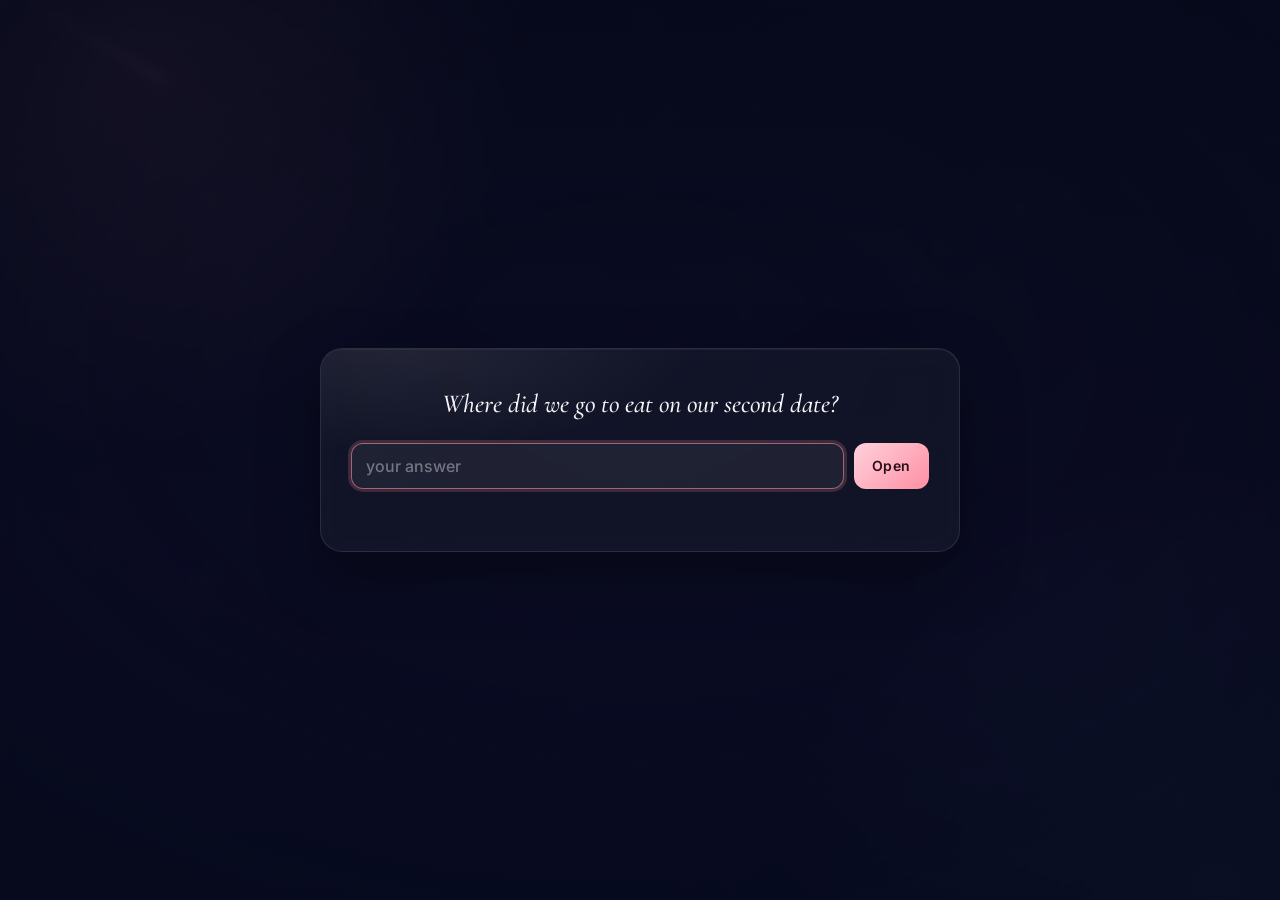
==== atieh/index.html @ b4a13b04 "Site" ====
<!DOCTYPE html>
<html lang="en" class="locked">
  <head>
    <meta charset="utf-8" />
    <meta name="viewport" content="width=device-width, initial-scale=1.0" />
    <meta name="robots" content="noindex, nofollow" />
    <meta name="theme-color" content="#070a1c" />

    <title>&#9829;</title>

    <link rel="preconnect" href="https://fonts.googleapis.com" />
    <link rel="preconnect" href="https://fonts.gstatic.com" crossorigin />
    <link
      href="https://fonts.googleapis.com/css2?family=Cormorant+Garamond:ital,wght@0,500;0,600;1,400;1,500&family=Inter:wght@400;500;600;700&display=swap"
      rel="stylesheet"
    />

    <style>
      :root {
        color-scheme: dark;
        --bg0: #070a1c;
        --bg1: #120f30;
        --bg2: #0b0f2e;
        --text: #f6f3f8;
        --muted: rgba(246, 243, 248, 0.62);
        --faint: rgba(246, 243, 248, 0.4);
        --line: rgba(255, 255, 255, 0.1);
        --card: rgba(255, 255, 255, 0.045);
        --rose: #ff8fa3;
        --rose-digit: #ffd6de;
        --sky: #7cc4ff;
        --sky-digit: #d4eaff;
        --serif: "Cormorant Garamond", Georgia, serif;
        --sans: Inter, system-ui, -apple-system, "Segoe UI", sans-serif;
      }

      * {
        box-sizing: border-box;
      }

      html,
      body {
        margin: 0;
      }

      body {
        min-height: 100vh;
        background: linear-gradient(180deg, var(--bg0) 0%, var(--bg1) 60%, var(--bg2) 100%);
        color: var(--text);
        font-family: var(--sans);
        -webkit-font-smoothing: antialiased;
        overflow-x: hidden;
      }

      /* ---------- backdrop ---------- */
      #sky,
      #fx {
        position: fixed;
        inset: 0;
        width: 100%;
        height: 100%;
        display: block;
      }

      #sky {
        z-index: 0;
      }

      #fx {
        z-index: 3;
        pointer-events: none;
      }

      .glow {
        position: fixed;
        z-index: 0;
        pointer-events: none;
        border-radius: 50%;
      }

      .glow-a {
        width: 70vmax;
        height: 70vmax;
        left: -25vmax;
        top: -30vmax;
        background: radial-gradient(circle, rgba(255, 143, 163, 0.22) 0%, rgba(255, 143, 163, 0) 62%);
        animation: drift-a 28s ease-in-out infinite alternate;
      }

      .glow-b {
        width: 80vmax;
        height: 80vmax;
        right: -35vmax;
        bottom: -40vmax;
        background: radial-gradient(circle, rgba(124, 196, 255, 0.2) 0%, rgba(124, 196, 255, 0) 62%);
        animation: drift-b 36s ease-in-out infinite alternate;
      }

      @keyframes drift-a {
        to {
          transform: translate(8vmax, 6vmax);
        }
      }

      @keyframes drift-b {
        to {
          transform: translate(-8vmax, -5vmax);
        }
      }

      /* ---------- layout ---------- */
      .page {
        position: relative;
        z-index: 1;
        max-width: 840px;
        margin: 0 auto;
        padding: var(--sky-pad, 76px) 20px 64px;
      }

      .hero {
        text-align: center;
        margin-bottom: 40px;
      }

      h1 {
        margin: 0;
        font: 600 clamp(44px, 8vw, 70px) / 1.05 var(--serif);
        letter-spacing: 0.01em;
        display: flex;
        align-items: center;
        justify-content: center;
        gap: 0.2em;
      }

      .beat {
        display: inline-block;
        animation: beat 1.1s ease-in-out infinite;
      }

      .heart {
        background: none;
        border: 0;
        padding: 0 0.05em;
        margin: 0;
        cursor: pointer;
        font: inherit;
        line-height: 1;
        color: var(--rose);
        text-shadow: 0 0 22px rgba(255, 143, 163, 0.55);
        display: inline-block;
        -webkit-tap-highlight-color: transparent;
      }

      .heart:focus-visible {
        outline: 2px solid rgba(255, 143, 163, 0.6);
        outline-offset: 6px;
        border-radius: 8px;
      }

      .heart.pop {
        animation: pop 0.55s cubic-bezier(0.2, 0.9, 0.2, 1);
      }

      @keyframes beat {
        0%,
        100% {
          transform: scale(1);
        }
        14% {
          transform: scale(1.14);
        }
        28% {
          transform: scale(1);
        }
        42% {
          transform: scale(1.09);
        }
        56% {
          transform: scale(1);
        }
      }

      @keyframes pop {
        0% {
          transform: scale(1);
        }
        35% {
          transform: scale(1.45) rotate(-6deg);
        }
        100% {
          transform: scale(1);
        }
      }

      .tagline {
        margin: 14px 0 0;
        font: italic 500 clamp(19px, 3vw, 24px) / 1.3 var(--serif);
        color: var(--muted);
      }

      /* ---------- cards ---------- */
      .card {
        position: relative;
        background: var(--card);
        border: 1px solid var(--line);
        border-radius: 22px;
        padding: 26px 28px;
        box-shadow: 0 24px 60px rgba(0, 0, 0, 0.35), inset 0 1px 0 rgba(255, 255, 255, 0.06);
        backdrop-filter: blur(12px);
        -webkit-backdrop-filter: blur(12px);
        transition: border-color 0.4s ease, box-shadow 0.4s ease, transform 0.4s ease;
      }

      .card::before {
        content: "";
        position: absolute;
        inset: 0;
        border-radius: inherit;
        background: radial-gradient(520px 180px at 12% 0%, rgba(255, 255, 255, 0.07), transparent 60%);
        pointer-events: none;
      }

      .card:hover {
        border-color: rgba(255, 255, 255, 0.18);
        transform: translateY(-2px);
      }

      .wait.done {
        border-color: rgba(255, 143, 163, 0.45);
        box-shadow: 0 0 0 1px rgba(255, 143, 163, 0.2), 0 24px 70px rgba(255, 143, 163, 0.18),
          inset 0 1px 0 rgba(255, 255, 255, 0.08);
      }

      .wait-grid {
        display: grid;
        grid-template-columns: 1fr auto 1fr;
        gap: 28px;
        align-items: start;
      }

      .divider {
        width: 1px;
        align-self: stretch;
        background: linear-gradient(180deg, transparent, var(--line) 20%, var(--line) 80%, transparent);
      }

      .progress {
        height: 6px;
        border-radius: 999px;
        background: rgba(255, 255, 255, 0.08);
        margin-top: 28px;
        overflow: hidden;
      }

      .progress .bar {
        height: 100%;
        width: 0;
        border-radius: inherit;
        background: linear-gradient(90deg, var(--rose), var(--sky));
        box-shadow: 0 0 16px rgba(124, 196, 255, 0.45);
        transition: width 1s linear;
      }

      .progress-label {
        margin: 10px 0 0;
        display: flex;
        justify-content: space-between;
        gap: 12px;
        font-size: 13px;
        color: var(--faint);
        letter-spacing: 0.02em;
      }

      .progress-label .right {
        color: var(--muted);
      }

      /* ---------- clocks ---------- */
      .clock {
        position: relative;
        min-width: 0;
      }

      .label {
        margin: 0 0 16px;
        font: 500 12px/1.4 var(--sans);
        letter-spacing: 0.14em;
        text-transform: uppercase;
        color: var(--muted);
      }

      .time {
        display: grid;
        grid-template-columns: repeat(4, minmax(0, auto));
        justify-content: space-between;
        column-gap: 14px;
        row-gap: 10px;
      }

      .u {
        display: flex;
        flex-direction: column;
        align-items: center;
        gap: 8px;
        min-width: 0;
      }

      .n {
        display: inline-flex;
        font-weight: 700;
        font-size: var(--digit, 38px);
        line-height: 1;
        letter-spacing: -0.02em;
        font-variant-numeric: tabular-nums;
        color: var(--rose-digit);
        text-shadow: 0 0 26px rgba(255, 143, 163, 0.28);
      }

      .countdown .n {
        color: var(--sky-digit);
        text-shadow: 0 0 26px rgba(124, 196, 255, 0.32);
      }

      .d {
        display: inline-block;
        --dir: 0.55em;
      }

      .countdown .d {
        --dir: -0.55em;
      }

      .d.roll {
        animation: roll 0.46s cubic-bezier(0.2, 0.8, 0.25, 1);
      }

      @keyframes roll {
        from {
          transform: translateY(var(--dir));
          opacity: 0;
        }
        to {
          transform: none;
          opacity: 1;
        }
      }

      .unit {
        font: italic 500 15px/1 var(--serif);
        letter-spacing: 0.03em;
        color: var(--muted);
      }

      .detail {
        margin: 16px 0 0;
        font-size: 13px;
        line-height: 1.6;
        color: var(--faint);
      }

      .wait .clock {
        --digit: 40px;
      }

      /* ---------- sections ---------- */
      .section-title {
        margin: 48px 0 18px;
        font: 600 clamp(24px, 4vw, 30px) / 1.2 var(--serif);
        letter-spacing: 0.01em;
        display: flex;
        align-items: center;
        gap: 16px;
      }

      .section-title::after {
        content: "";
        flex: 1;
        height: 1px;
        background: linear-gradient(90deg, var(--line), transparent);
      }

      .grid {
        display: grid;
        grid-template-columns: repeat(2, minmax(0, 1fr));
        gap: 16px;
      }

      .grid .card {
        padding: 24px 26px;
        --digit: 34px;
      }

      .stats {
        display: grid;
        grid-template-columns: repeat(4, minmax(0, 1fr));
        gap: 14px;
      }

      .tile {
        padding: 20px 14px;
        text-align: center;
      }

      .tile .big {
        display: inline-flex;
        justify-content: center;
        font-weight: 700;
        font-size: clamp(17px, 2.4vw, 22px);
        line-height: 1.1;
        letter-spacing: -0.01em;
        font-variant-numeric: tabular-nums;
        color: var(--text);
      }

      .tile .what {
        margin-top: 8px;
        font: italic 500 15px/1.3 var(--serif);
        color: var(--muted);
      }

      footer {
        margin-top: 56px;
        text-align: center;
        font: italic 500 16px/1.5 var(--serif);
        color: var(--faint);
      }

      /* ---------- the question at the door ---------- */
      .gate {
        position: fixed;
        inset: 0;
        z-index: 10;
        display: flex;
        align-items: center;
        justify-content: center;
        padding: 24px;
        background: radial-gradient(900px 600px at 50% 40%, rgba(7, 10, 28, 0.55), rgba(7, 10, 28, 0.88));
        backdrop-filter: blur(6px);
        -webkit-backdrop-filter: blur(6px);
        transition: opacity 0.8s ease;
      }

      .gate.open {
        opacity: 0;
        pointer-events: none;
      }

      .gate-card {
        width: min(640px, 100%);
        text-align: center;
        padding: 34px 30px 30px;
      }

      .gate-card:hover {
        transform: none;
      }

      .gate-q {
        margin: 4px 0 22px;
        font: italic 500 clamp(15px, 4.1vw, 26px) / 1.3 var(--serif);
        color: var(--text);
        white-space: nowrap;
      }

      .gate-row {
        display: flex;
        gap: 10px;
      }

      .gate-row input {
        flex: 1;
        min-width: 0;
        background: rgba(255, 255, 255, 0.06);
        border: 1px solid var(--line);
        border-radius: 12px;
        padding: 12px 14px;
        color: var(--text);
        font: 500 16px var(--sans);
        outline: none;
        transition: border-color 0.2s ease, box-shadow 0.2s ease;
      }

      .gate-row input::placeholder {
        color: var(--faint);
      }

      .gate-row input:focus {
        border-color: rgba(255, 143, 163, 0.6);
        box-shadow: 0 0 0 3px rgba(255, 143, 163, 0.18);
      }

      .gate-row button {
        border: 0;
        border-radius: 12px;
        padding: 12px 18px;
        font: 600 14px var(--sans);
        letter-spacing: 0.04em;
        color: #2a0f18;
        background: linear-gradient(135deg, #ffd1dc, #ff8fa3);
        cursor: pointer;
        transition: transform 0.15s ease, filter 0.15s ease;
      }

      .gate-row button:hover {
        filter: brightness(1.06);
      }

      .gate-row button:active {
        transform: scale(0.97);
      }

      .gate-msg {
        margin: 14px 0 0;
        min-height: 1.4em;
        font-size: 13px;
        color: var(--muted);
      }

      .gate-card.shake {
        animation: shake 0.5s ease;
      }

      @keyframes shake {
        10%, 90% { transform: translateX(-2px); }
        20%, 80% { transform: translateX(4px); }
        30%, 50%, 70% { transform: translateX(-6px); }
        40%, 60% { transform: translateX(6px); }
      }

      html.locked .page {
        visibility: hidden;
      }

      html.locked .reveal {
        animation-play-state: paused;
      }

      /* ---------- entrance ---------- */
      .reveal {
        opacity: 0;
        transform: translateY(16px);
        animation: rise 0.9s cubic-bezier(0.2, 0.7, 0.2, 1) forwards;
        animation-delay: var(--delay, 0ms);
      }

      @keyframes rise {
        to {
          opacity: 1;
          transform: none;
        }
      }

      /* ---------- responsive ---------- */
      @media (max-width: 680px) {
        .page {
          --sky-pad: 56px;
        }

        .wait-grid {
          grid-template-columns: 1fr;
          gap: 22px;
        }

        .divider {
          width: auto;
          height: 1px;
          background: linear-gradient(90deg, transparent, var(--line) 20%, var(--line) 80%, transparent);
        }

        .grid {
          grid-template-columns: 1fr;
        }

        .stats {
          grid-template-columns: repeat(2, minmax(0, 1fr));
        }

        .card {
          padding: 22px 20px;
        }

        .grid .card {
          padding: 22px 20px;
        }

        .wait .clock,
        .grid .card {
          --digit: 34px;
        }
      }

      @media (max-width: 380px) {
        .wait .clock,
        .grid .card {
          --digit: 30px;
        }

        .unit {
          font-size: 14px;
        }
      }

      @media (prefers-reduced-motion: reduce) {
        .reveal {
          animation: none;
          opacity: 1;
          transform: none;
        }

        .beat,
        .glow,
        .heart.pop {
          animation: none;
        }

        .d.roll {
          animation: none;
        }

        .card,
        .progress .bar {
          transition: none;
        }
      }
    </style>
  </head>

  <body>
    <canvas id="sky" aria-hidden="true"></canvas>
    <div class="glow glow-a" aria-hidden="true"></div>
    <div class="glow glow-b" aria-hidden="true"></div>
    <canvas id="fx" aria-hidden="true"></canvas>

    <div class="gate" id="gate" role="dialog" aria-labelledby="gate-q">
      <form class="card gate-card" id="gate-form" autocomplete="off">
        <p class="gate-q" id="gate-q">Where did we go to eat on our second date?</p>
        <div class="gate-row">
          <input id="gate-input" type="text" autocapitalize="none" autocorrect="off" spellcheck="false" placeholder="your answer" aria-label="Your answer" />
          <button type="submit">Open</button>
        </div>
        <p class="gate-msg" id="gate-msg" aria-live="polite"></p>
      </form>
    </div>

    <main class="page" id="page"></main>

    <script>
      (() => {
        "use strict";

        const reduceMotion = window.matchMedia("(prefers-reduced-motion: reduce)").matches;
        const $ = (sel, root = document) => root.querySelector(sel);
        const TAU = Math.PI * 2;
        const clamp = (v, lo, hi) => Math.max(lo, Math.min(hi, v));

        // Everything personal on this page (the words, the dates, the star maps,
        // the photos) lives in secret.bin, encrypted with a key derived from the
        // answer to the question at the door. Nothing below knows the answer.
        const SECRET_URL = "secret.bin";
        const SALT = "neurorj-atieh-pbkdf2-v1";
        const ITERATIONS = 300000;
        const KEY_STORE = "atieh-key";
        let locked = true;
        let traceStart = performance.now() + 900;

        // ---------- helpers ----------
        function parseLocal(s) {
          const [d, t = "00:00"] = s.split("T");
          const [y, m, day] = d.split("-").map(Number);
          const [hh, mm] = t.split(":").map(Number);
          return new Date(y, m - 1, day, hh, mm, 0, 0);
        }

        function fmtDate(d) {
          return d.toLocaleString(undefined, {
            weekday: "long", month: "long", day: "numeric", year: "numeric",
            hour: "numeric", minute: "2-digit",
          });
        }

        function breakdown(ms) {
          const s = Math.max(0, Math.floor(ms / 1000));
          return {
            totalSeconds: s,
            days: Math.floor(s / 86400),
            hours: Math.floor((s % 86400) / 3600),
            minutes: Math.floor((s % 3600) / 60),
            seconds: s % 60,
          };
        }

        // Render a number into per-character spans, animating only the
        // characters that changed (odometer feel).
        function setDigits(el, str) {
          while (el.children.length > str.length) el.removeChild(el.lastChild);
          while (el.children.length < str.length) {
            const s = document.createElement("span");
            s.className = "d";
            el.appendChild(s);
          }
          for (let i = 0; i < str.length; i++) {
            const s = el.children[i];
            if (s.textContent !== str[i]) {
              s.textContent = str[i];
              if (!reduceMotion) {
                s.classList.remove("roll");
                void s.offsetWidth;
                s.classList.add("roll");
              }
            }
          }
        }

        // ---------- clocks ----------
        function makeClock(cfg, opts = {}) {
          const el = document.createElement("div");
          el.className = "clock";
          el.innerHTML =
            '<p class="label"></p>' +
            '<div class="time">' +
            ["days", "hours", "minutes", "seconds"]
              .map((u) => '<div class="u ' + u + '"><span class="n"></span><span class="unit">' + u + "</span></div>")
              .join("") +
            "</div>" +
            '<p class="detail"></p>';

          const when = parseLocal(cfg.date);
          const labelEl = $(".label", el);
          const detailEl = $(".detail", el);
          const n = {};
          const unit = {};
          for (const u of ["days", "hours", "minutes", "seconds"]) {
            n[u] = $(".u." + u + " .n", el);
            unit[u] = $(".u." + u + " .unit", el);
          }
          let wasFuture = null;

          function update(now) {
            const future = when > now;
            const countingDown = !!opts.countdown && future;
            const b = breakdown(countingDown ? when - now : now - when);

            el.classList.toggle("countdown", countingDown);
            labelEl.textContent = opts.countdown && !future && cfg.labelPast ? cfg.labelPast : cfg.label;

            setDigits(n.days, b.days.toLocaleString());
            setDigits(n.hours, String(b.hours).padStart(2, "0"));
            setDigits(n.minutes, String(b.minutes).padStart(2, "0"));
            setDigits(n.seconds, String(b.seconds).padStart(2, "0"));
            unit.days.textContent = b.days === 1 ? "day" : "days";
            unit.hours.textContent = b.hours === 1 ? "hour" : "hours";
            unit.minutes.textContent = b.minutes === 1 ? "minute" : "minutes";
            unit.seconds.textContent = b.seconds === 1 ? "second" : "seconds";
            detailEl.textContent = fmtDate(when);

            const crossed = wasFuture === true && !future;
            wasFuture = future;
            return { future, crossed };
          }

          return { el, when, update };
        }

        let nextSeenClock = null;

        function initClocks(EVENTS) {
          const waitClocks = $("#wait-clocks");
          const lastSeen = makeClock(EVENTS.lastSeen);
          const nextSeen = makeClock(EVENTS.nextSeen, { countdown: true });
          nextSeenClock = nextSeen;
          const divider = document.createElement("div");
          divider.className = "divider";
          waitClocks.append(lastSeen.el, divider, nextSeen.el);

          const story = $("#story");
          const storyClocks = ["met", "firstDate", "kiss", "love"].map((key, i) => {
            const c = makeClock(EVENTS[key]);
            const card = document.createElement("div");
            card.className = "card reveal";
            card.style.setProperty("--delay", 320 + i * 90 + "ms");
            card.appendChild(c.el);
            story.appendChild(card);
            return c;
          });

          const metAt = parseLocal(EVENTS.met.date);
          const SYNODIC_MS = 29.530588853 * 86400000;
          const REF_FULL_MOON = Date.UTC(2000, 0, 21, 4, 40); // a known full moon
          function fullMoonsBetween(a, b) {
            const n = (t) => Math.floor((t - REF_FULL_MOON) / SYNODIC_MS);
            return Math.max(0, n(b) - n(a));
          }

          const STATS = [
            { what: "heartbeats",         calc: (s) => Math.floor(s * (70 / 60)).toLocaleString() },
            { what: "sunrises",           calc: (s) => Math.floor(s / 86400).toLocaleString() },
            { what: "full moons",         calc: (s, now) => fullMoonsBetween(metAt, now).toLocaleString() },
            { what: "km around the Sun",  calc: (s) => Math.floor(s * 29.78).toLocaleString() },
          ];
          const statsEl = $("#stats");
          const statTiles = STATS.map((st, i) => {
            const tile = document.createElement("div");
            tile.className = "card tile reveal";
            tile.style.setProperty("--delay", 700 + i * 70 + "ms");
            tile.innerHTML = '<div class="big"></div><div class="what"></div>';
            $(".what", tile).textContent = st.what;
            statsEl.appendChild(tile);
            return { st, big: $(".big", tile) };
          });

          const bar = $("#bar");
          const progressLeft = $("#progress-left");
          const progressRight = $("#progress-right");
          const waitCard = $("#wait");

          function updateProgress(now) {
            const start = lastSeen.when.getTime();
            const end = nextSeen.when.getTime();
            const total = end - start;
            let frac = total > 0 ? (now - start) / total : 1;
            frac = Math.min(1, Math.max(0, frac));
            bar.style.width = (frac * 100).toFixed(2) + "%";
            if (now >= end) {
              progressLeft.textContent = "The wait is over";
              progressRight.textContent = "♥";
              waitCard.classList.add("done");
            } else {
              progressLeft.textContent = "The wait";
              progressRight.textContent = Math.floor(frac * 100) + "% behind us";
              waitCard.classList.remove("done");
            }
          }

          function tick() {
            const now = new Date();
            lastSeen.update(now);
            const r = nextSeen.update(now);
            for (const c of storyClocks) c.update(now);
            updateProgress(now.getTime());

            const sinceMet = Math.max(0, Math.floor((now - metAt) / 1000));
            for (const t of statTiles) setDigits(t.big, t.st.calc(sinceMet, now));

            if (r.crossed) celebrate();
          }

          tick();
          // Align updates to the wall-clock second so seconds never skip.
          setTimeout(() => {
            tick();
            setInterval(tick, 1000);
          }, 1000 - (Date.now() % 1000));
        }

        // ---------- starfield ----------
        const sky = $("#sky");
        const fx = $("#fx");
        const sctx = sky.getContext("2d");
        const fctx = fx.getContext("2d");
        let W = 0, H = 0;
        let stars = [];
        const shots = [];
        let nextShot = 2500;
        const STAR_COLORS = {
          white: "255, 255, 255",
          rose: "255, 190, 205",
          sky: "190, 225, 255",
        };

        function resize() {
          const dpr = Math.min(window.devicePixelRatio || 1, 2);
          W = window.innerWidth;
          H = window.innerHeight;
          for (const [c, ctx] of [[sky, sctx], [fx, fctx]]) {
            c.width = Math.round(W * dpr);
            c.height = Math.round(H * dpr);
            ctx.setTransform(dpr, 0, 0, dpr, 0, 0);
          }
          const count = Math.min(420, Math.round((W * H) / 5200));
          stars = [];
          for (let i = 0; i < count; i++) {
            const roll = Math.random();
            stars.push({
              x: Math.random() * W,
              y: Math.random() * H,
              r: Math.random() * 1.25 + 0.35,
              a: Math.random() * 0.5 + 0.25,
              ph: Math.random() * TAU,
              sp: Math.random() * 1.4 + 0.3,
              c: roll < 0.12 ? STAR_COLORS.rose : roll < 0.3 ? STAR_COLORS.sky : STAR_COLORS.white,
              drift: Math.random() * 0.012 + 0.004,
            });
          }
          layoutFigures();
          if (reduceMotion) drawSky(0);
        }

        function spawnShot() {
          const angle = (28 + Math.random() * 20) * (Math.PI / 180);
          const speed = 820 + Math.random() * 420;
          shots.push({
            x: Math.random() * W * 0.9,
            y: Math.random() * H * 0.45,
            vx: Math.cos(angle) * speed,
            vy: Math.sin(angle) * speed,
            life: 1,
            decay: 1.1 + Math.random() * 0.5,
            len: 110 + Math.random() * 90,
          });
        }

        function drawSky(t, dt = 0) {
          sctx.clearRect(0, 0, W, H);
          for (const s of stars) {
            const tw = reduceMotion ? 1 : 0.62 + 0.38 * Math.sin(t * 0.0011 * s.sp + s.ph);
            sctx.fillStyle = "rgba(" + s.c + "," + (s.a * tw).toFixed(3) + ")";
            sctx.beginPath();
            sctx.arc(s.x, s.y, s.r, 0, TAU);
            sctx.fill();
            if (!reduceMotion) {
              s.y += s.drift;
              if (s.y > H + 2) s.y = -2;
            }
          }
          drawFigures(t, dt);
          if (reduceMotion) return;

          if (t > nextShot) {
            spawnShot();
            nextShot = t + 6000 + Math.random() * 9000;
          }
          for (let i = shots.length - 1; i >= 0; i--) {
            const sh = shots[i];
            sh.x += sh.vx * dt;
            sh.y += sh.vy * dt;
            sh.life -= sh.decay * dt;
            if (sh.life <= 0 || sh.x > W + 200 || sh.y > H + 200) {
              shots.splice(i, 1);
              continue;
            }
            const mag = Math.hypot(sh.vx, sh.vy);
            const tx = sh.x - (sh.vx / mag) * sh.len;
            const ty = sh.y - (sh.vy / mag) * sh.len;
            const g = sctx.createLinearGradient(sh.x, sh.y, tx, ty);
            const a = Math.min(1, sh.life) * 0.9;
            g.addColorStop(0, "rgba(255,255,255," + a.toFixed(3) + ")");
            g.addColorStop(1, "rgba(255,255,255,0)");
            sctx.strokeStyle = g;
            sctx.lineWidth = 1.6;
            sctx.lineCap = "round";
            sctx.beginPath();
            sctx.moveTo(sh.x, sh.y);
            sctx.lineTo(tx, ty);
            sctx.stroke();
          }
        }

        // ---------- constellations (the two of us) ----------
        // Each figure has stars [x, y, magnitude] as fractions of the figure
        // width (0 eyes, with the iris radius as a fourth value; 1 crown;
        // 2 outline; 3 detail; 4 a curve vertex with no star), lines
        // [a, b, weight], a cloud of faint stars [x, y, brightness] in
        // thousandths of the width that follow the light in the photo, and the
        // masked photo with its place in the frame.
        const FIGS = [];
        let figMode = "wide";
        let pointerX = window.innerWidth / 2;
        const EDGE_DUR = 420;   // ms for one line to draw

        function initFigures(p) {
          for (const d of p.figures) {
            const src = p.constellations[d.key];
            if (!src) continue;
            const firstEdge = new Array(src.points.length).fill(Infinity);
            src.edges.forEach((e, i) => {
              firstEdge[e[0]] = Math.min(firstEdge[e[0]], i);
              firstEdge[e[1]] = Math.min(firstEdge[e[1]], i);
            });
            // group consecutive lines into strokes so curves draw as one path
            const strokes = [];
            let cur = null;
            src.edges.forEach((e, i) => {
              const w = e.length > 2 ? e[2] : 1;
              if (cur && cur.idx[cur.idx.length - 1] === e[0] && cur.w === w) {
                cur.idx.push(e[1]);
              } else {
                cur = { start: i, idx: [e[0], e[1]], w };
                strokes.push(cur);
              }
            });
            // ms between successive lines, so the whole trace takes about six seconds
            const step = clamp(6500 / Math.max(1, src.edges.length), 10, 55);
            const halo = document.createElement("canvas");
            halo.width = halo.height = 64;
            const hg = halo.getContext("2d");
            const grd = hg.createRadialGradient(32, 32, 0, 32, 32, 32);
            grd.addColorStop(0, "rgba(" + d.tint + ",0.6)");
            grd.addColorStop(0.35, "rgba(" + d.tint + ",0.18)");
            grd.addColorStop(1, "rgba(" + d.tint + ",0)");
            hg.fillStyle = grd;
            hg.fillRect(0, 0, 64, 64);
            // the photo itself, masked to the head, shown on hover or tap
            let photo = null;
            if (src.photo && p.photos && p.photos[d.key]) {
              photo = { img: new Image(), box: src.photo, ready: false };
              photo.img.onload = () => { photo.ready = true; };
              photo.img.src = "data:image/webp;base64," + p.photos[d.key];
            }
            FIGS.push({
              ...d, aspect: src.aspect, pts: src.points, edges: src.edges, strokes, step, cloud: src.cloud || [],
              firstEdge, halo, photo, box: null, cloudCanvas: null, cloudPad: 8,
              glow: 0, pulse: 0, hover: false, reveal: 0, revealUntil: 0,
            });
          }
          layoutFigures();
        }

        function layoutFigures() {
          const page = $(".page");
          if (!FIGS.length) return;
          const wide = W >= 1180;
          figMode = wide ? "wide" : "banner";
          let maxH = 0;
          for (const f of FIGS) {
            let fw, cxp;
            if (wide) {
              const margin = (W - 840) / 2;
              fw = clamp(margin * 0.66, 170, 300);
              fw = Math.min(fw, (H * 0.78) / f.aspect);
              cxp = f.side === "left" ? margin / 2 : W - margin / 2;
            } else {
              fw = W < 680 ? W * 0.34 : Math.min(200, W * 0.2);
              const gap = fw * 0.68;
              cxp = W / 2 + (f.side === "left" ? -gap : gap);
            }
            const fh = fw * f.aspect;
            f.box = { x: cxp - fw / 2, y: wide ? H * 0.47 - fh / 2 : 0, w: fw, h: fh };
            f.cloudCanvas = null;
            maxH = Math.max(maxH, fh);
          }
          if (wide) {
            page.style.removeProperty("--sky-pad");
          } else {
            const top = 30;
            for (const f of FIGS) f.box.y = top + (maxH - f.box.h) / 2;
            page.style.setProperty("--sky-pad", Math.round(top + maxH + 76) + "px");
          }
        }

        function renderCloud(f) {
          const dpr = Math.min(window.devicePixelRatio || 1, 2);
          const pad = f.cloudPad;
          const c = document.createElement("canvas");
          c.width = Math.ceil((f.box.w + pad * 2) * dpr);
          c.height = Math.ceil((f.box.h + pad * 2) * dpr);
          const g = c.getContext("2d");
          g.scale(dpr, dpr);
          const s = f.box.w / 1000;
          const r = clamp(f.box.w / 260, 0.45, 1.1);
          for (const [x, y, b] of f.cloud) {
            g.fillStyle = "rgba(" + f.tint + "," + (0.1 + 0.09 * b).toFixed(3) + ")";
            g.beginPath();
            g.arc(pad + x * s, pad + y * s, r * (0.7 + 0.05 * b), 0, TAU);
            g.fill();
          }
          f.cloudCanvas = c;
        }

        function figureOffset(f) {
          const b = f.box;
          const wide = figMode === "wide";
          return {
            x: b.x + (wide ? (pointerX - W / 2) * 0.008 : 0),
            y: b.y + (wide ? -window.scrollY * 0.04 : 0),
          };
        }

        function drawFigures(t, dt) {
          if (!FIGS.length || locked) return;
          const fade = figMode === "banner" ? clamp(1 - (window.scrollY - 40) / 260, 0, 1) : 1;
          if (fade <= 0) return;
          const elapsed = reduceMotion ? 1e9 : t - traceStart;
          for (const f of FIGS) {
            const b = f.box;
            if (!b) continue;
            if (!f.cloudCanvas) renderCloud(f);
            f.glow += ((f.hover ? 1 : 0) - f.glow) * Math.min(1, dt * 5);
            f.pulse = Math.max(0, f.pulse - dt * 0.8);
            const boost = Math.min(1, f.pulse);
            const { x: ox, y: oy } = figureOffset(f);
            const step = f.step;
            const traceLen = f.edges.length * step + EDGE_DUR;

            // a soft warm nebula behind the figure
            const glowIn = reduceMotion ? 1 : clamp((elapsed - 300) / 2500, 0, 1);
            if (glowIn > 0) {
              const gr = b.h * 0.95;
              sctx.globalAlpha = fade * glowIn * (0.16 + 0.1 * boost);
              sctx.drawImage(f.halo, ox + b.w / 2 - gr, oy + b.h * 0.48 - gr, gr * 2, gr * 2);
            }

            // on hover (or for a few seconds after a tap) the photo comes into focus
            // and the stars and lines step back
            const wantReveal = f.hover || t < f.revealUntil;
            f.reveal += ((wantReveal ? 1 : 0) - f.reveal) * Math.min(1, dt * 2.5);
            const mute = 1 - 0.7 * f.reveal;
            if (f.photo && f.photo.ready && f.reveal > 0.01) {
              const pb = f.photo.box;
              sctx.globalAlpha = fade * f.reveal * 0.92;
              sctx.drawImage(f.photo.img, ox + pb.x * b.w, oy + pb.y * b.w, pb.w * b.w, pb.h * b.w);
            }

            // the photo's light, as a cloud of faint stars drifting in after the lines
            const cloudIn = reduceMotion ? 1 : clamp((elapsed - traceLen * 0.55) / 2200, 0, 1);
            if (cloudIn > 0) {
              const breathe = reduceMotion ? 0 : 0.05 * Math.sin(t * 0.0006 + (f.side === "left" ? 0 : 2));
              sctx.globalAlpha = fade * cloudIn * (0.58 + 0.42 * boost + breathe) * (1 - 0.8 * f.reveal);
              sctx.drawImage(f.cloudCanvas, ox - f.cloudPad, oy - f.cloudPad, b.w + 2 * f.cloudPad, b.h + 2 * f.cloudPad);
            }

            // strokes, drawn in one after another
            sctx.globalAlpha = fade;
            sctx.lineCap = "round";
            sctx.lineJoin = "round";
            for (const st of f.strokes) {
              if (elapsed <= st.start * step) break;
              sctx.strokeStyle = "rgba(" + f.tint + "," + ((0.2 + 0.25 * boost) * st.w * mute).toFixed(3) + ")";
              sctx.lineWidth = st.w >= 0.9 ? 1 : 0.75;
              sctx.beginPath();
              let A = f.pts[st.idx[0]];
              sctx.moveTo(ox + A[0] * b.w, oy + A[1] * b.w);
              for (let k = 0; k + 1 < st.idx.length; k++) {
                const p = clamp((elapsed - (st.start + k) * step) / EDGE_DUR, 0, 1);
                if (p <= 0) break;
                const B = f.pts[st.idx[k + 1]];
                const ax = ox + A[0] * b.w, ay = oy + A[1] * b.w;
                const bx = ox + B[0] * b.w, by = oy + B[1] * b.w;
                sctx.lineTo(ax + (bx - ax) * p, ay + (by - ay) * p);
                if (p < 1) break;
                A = B;
              }
              sctx.stroke();
            }

            // stars, popping in as the lines reach them (magnitude 4 = curve vertex, no star)
            const rs = clamp(b.w / 240, 0.75, 1.15);
            for (let k = 0; k < f.pts.length; k++) {
              const P = f.pts[k];
              if (P[2] === 4) continue;
              const startAt = f.firstEdge[k] === Infinity ? f.edges.length * step : f.firstEdge[k] * step;
              const s = clamp((elapsed - startAt) / 350, 0, 1);
              if (s <= 0) continue;
              const ease = 1 - Math.pow(1 - s, 3);
              const m = P[2];  // 0 = eyes, 1 = crown, 2 = outline, 3 = detail
              const tw = reduceMotion ? 1 : 0.85 + 0.15 * Math.sin(t * 0.0021 + k * 1.7);
              // eyes are sized from the iris in the photo (P[3] = iris radius in figure widths),
              // so the star sits on the pupil whatever the size of the face
              const base = m === 0
                ? clamp((P[3] || 0.012) * b.w * 0.3, 1.0, 2.6)
                : (m === 1 ? 2.6 : m === 2 ? 1.9 : 1.2) * rs;
              const r = base * ease * tw * (1 + 0.25 * boost);
              const x = ox + P[0] * b.w, y = oy + P[1] * b.w;
              if (m <= 2) {
                const hr = r * (m === 0 ? 5.5 : m === 1 ? 7 : 4.5);
                sctx.globalAlpha = fade * (m <= 1 ? 0.85 : 0.6) * ease * mute;
                sctx.drawImage(f.halo, x - hr, y - hr, hr * 2, hr * 2);
                sctx.globalAlpha = fade;
              }
              sctx.fillStyle = m === 3
                ? "rgba(" + f.tint + "," + (0.8 * ease * mute).toFixed(3) + ")"
                : "rgba(255,255,255," + (0.95 * ease * mute).toFixed(3) + ")";
              sctx.beginPath();
              sctx.arc(x, y, r, 0, TAU);
              sctx.fill();
            }

            // name
            const labelIn = reduceMotion ? 1 : clamp((elapsed - 600) / 900, 0, 1);
            if (labelIn > 0) {
              sctx.globalAlpha = fade * labelIn * (0.55 + 0.35 * boost);
              sctx.fillStyle = "#f6f3f8";
              sctx.font = "italic 500 " + Math.round(14 + 4 * rs) + 'px "Cormorant Garamond", Georgia, serif';
              sctx.textAlign = "center";
              sctx.textBaseline = "top";
              sctx.fillText(f.label, ox + b.w / 2, oy + b.h + 12);
            }
            sctx.globalAlpha = 1;
          }
        }

        function figureAt(x, y) {
          if (locked) return null;
          for (const f of FIGS) {
            if (!f.box) continue;
            const { x: ox, y: oy } = figureOffset(f);
            if (x >= ox - 16 && x <= ox + f.box.w + 16 && y >= oy - 16 && y <= oy + f.box.h + 44) return f;
          }
          return null;
        }

        window.addEventListener("pointermove", (ev) => {
          pointerX = ev.clientX;
          const hit = figureAt(ev.clientX, ev.clientY);
          for (const f of FIGS) f.hover = f === hit;
          document.body.style.cursor = hit ? "pointer" : "";
        });
        window.addEventListener("pointerdown", (ev) => {
          const f = figureAt(ev.clientX, ev.clientY);
          if (!f) return;
          f.pulse = 1.2;
          if (ev.pointerType !== "mouse") f.revealUntil = performance.now() + 4500;
          const { x: ox, y: oy } = figureOffset(f);
          burst(ox + f.box.w / 2, oy + f.box.h * 0.45, 26);
        });
        if (document.fonts && document.fonts.load) {
          document.fonts.load('italic 500 16px "Cormorant Garamond"').catch(() => {});
        }

        // ---------- hearts ----------
        const parts = [];
        const HEART_COLORS = ["#ff8fa3", "#ffd1dc", "#ffffff", "#ffb3c1", "#7cc4ff", "#ff6b8a"];

        function burst(x, y, count) {
          if (reduceMotion) return;
          for (let i = 0; i < count; i++) {
            const a = Math.random() * TAU;
            const sp = 140 + Math.random() * 360;
            parts.push({
              x, y,
              vx: Math.cos(a) * sp,
              vy: Math.sin(a) * sp - 220,
              size: 9 + Math.random() * 16,
              rot: Math.random() * TAU,
              vr: (Math.random() - 0.5) * 5,
              life: 1,
              decay: 0.32 + Math.random() * 0.3,
              color: HEART_COLORS[Math.floor(Math.random() * HEART_COLORS.length)],
            });
          }
          fxDirty = true;
        }

        function heartPath(ctx, s) {
          ctx.beginPath();
          ctx.moveTo(0, 0.3 * s);
          ctx.bezierCurveTo(-0.5 * s, 0, -0.5 * s, -0.4 * s, 0, -0.15 * s);
          ctx.bezierCurveTo(0.5 * s, -0.4 * s, 0.5 * s, 0, 0, 0.3 * s);
          ctx.closePath();
        }

        let fxDirty = false;
        function drawFx(dt) {
          fctx.clearRect(0, 0, W, H);
          for (let i = parts.length - 1; i >= 0; i--) {
            const p = parts[i];
            p.vy += 560 * dt;
            p.vx *= 0.985;
            p.x += p.vx * dt;
            p.y += p.vy * dt;
            p.rot += p.vr * dt;
            p.life -= p.decay * dt;
            if (p.life <= 0 || p.y > H + 60) {
              parts.splice(i, 1);
              continue;
            }
            fctx.save();
            fctx.translate(p.x, p.y);
            fctx.rotate(p.rot);
            fctx.globalAlpha = Math.min(1, p.life * 1.4);
            fctx.fillStyle = p.color;
            heartPath(fctx, p.size);
            fctx.fill();
            fctx.restore();
          }
          fxDirty = parts.length > 0;
        }

        function celebrate() {
          if (!nextSeenClock) return;
          const r = nextSeenClock.el.getBoundingClientRect();
          const cx = r.left + r.width / 2;
          const cy = r.top + r.height / 2;
          burst(cx, cy, 120);
          setTimeout(() => burst(cx - 120, cy - 40, 70), 260);
          setTimeout(() => burst(cx + 120, cy - 40, 70), 520);
        }

        // ---------- animation loop ----------
        let last = 0;
        let running = false;
        function frame(t) {
          if (!running) return;
          const dt = last ? Math.min(0.05, (t - last) / 1000) : 0;
          last = t;
          drawSky(t, dt);
          if (parts.length || fxDirty) drawFx(dt);
          requestAnimationFrame(frame);
        }

        function start() {
          if (running || reduceMotion) return;
          running = true;
          last = 0;
          requestAnimationFrame(frame);
        }

        function stop() {
          running = false;
        }

        window.addEventListener("resize", resize);
        document.addEventListener("visibilitychange", () => (document.hidden ? stop() : start()));
        resize();
        start();

        // ---------- building the page once the secret is open ----------
        function buildPage(p) {
          document.title = p.title;
          const page = $("#page");
          page.innerHTML = p.html;
          initClocks(p.events);
          initFigures(p);
          const heart = $("#heart");
          if (heart) {
            heart.addEventListener("click", () => {
              const r = heart.getBoundingClientRect();
              burst(r.left + r.width / 2, r.top + r.height / 2, 42);
              heart.classList.remove("pop");
              void heart.offsetWidth;
              heart.classList.add("pop");
            });
            heart.addEventListener("animationend", () => heart.classList.remove("pop"));
          }
        }

        function unlock(animated) {
          locked = false;
          const gate = $("#gate");
          document.documentElement.classList.remove("locked");
          traceStart = performance.now() + (animated ? 700 : 900);
          if (!gate) return;
          if (animated) {
            gate.classList.add("open");
            setTimeout(() => gate.remove(), 900);
          } else {
            gate.remove();
          }
        }

        // ---------- the question at the door ----------
        const enc = (s) => new TextEncoder().encode(s);
        let secretBuf = null;

        function normaliseAnswer(s) {
          return s.toLowerCase().normalize("NFKD").replace(/[^a-z0-9]/g, "");
        }

        async function fetchSecret() {
          if (!secretBuf) {
            const r = await fetch(SECRET_URL);
            if (!r.ok) throw new Error("fetch");
            secretBuf = await r.arrayBuffer();
          }
          return secretBuf;
        }

        async function keyFromAnswer(answer) {
          const base = await crypto.subtle.importKey("raw", enc(normaliseAnswer(answer)), "PBKDF2", false, ["deriveKey"]);
          return crypto.subtle.deriveKey(
            { name: "PBKDF2", salt: enc(SALT), iterations: ITERATIONS, hash: "SHA-256" },
            base, { name: "AES-GCM", length: 256 }, true, ["decrypt"]
          );
        }

        async function openSecret(key) {
          const buf = new Uint8Array(await fetchSecret());
          if (buf.length < 17 || String.fromCharCode(buf[0], buf[1], buf[2], buf[3]) !== "ATH1") throw new Error("format");
          const plain = await crypto.subtle.decrypt({ name: "AES-GCM", iv: buf.slice(4, 16) }, key, buf.slice(16));
          return JSON.parse(new TextDecoder().decode(plain));
        }

        async function rememberKey(key) {
          try {
            const raw = new Uint8Array(await crypto.subtle.exportKey("raw", key));
            localStorage.setItem(KEY_STORE, btoa(String.fromCharCode(...raw)));
          } catch (e) { /* private mode etc. */ }
        }

        async function rememberedKey() {
          try {
            const b64 = localStorage.getItem(KEY_STORE);
            if (!b64) return null;
            const raw = Uint8Array.from(atob(b64), (c) => c.charCodeAt(0));
            return await crypto.subtle.importKey("raw", raw, "AES-GCM", true, ["decrypt"]);
          } catch (e) {
            return null;
          }
        }

        (async () => {
          const form = $("#gate-form");
          const input = $("#gate-input");
          const msg = $("#gate-msg");
          const card = $(".gate-card");
          const button = $("button", form);
          if (!window.crypto || !crypto.subtle) {
            msg.textContent = "This page needs a secure (https) connection.";
            return;
          }
          const key = await rememberedKey();
          if (key) {
            try {
              buildPage(await openSecret(key));
              unlock(false);
              return;
            } catch (e) {
              try { localStorage.removeItem(KEY_STORE); } catch (_) { /* ignore */ }
            }
          }
          if (window.matchMedia("(hover: hover)").matches) setTimeout(() => input.focus(), 400);
          let busy = false;
          form.addEventListener("submit", async (ev) => {
            ev.preventDefault();
            if (busy) return;
            const guess = normaliseAnswer(input.value);
            if (!guess) return;
            busy = true;
            button.disabled = true;
            msg.textContent = "…";
            try {
              const k = await keyFromAnswer(guess);
              let payload;
              try {
                payload = await openSecret(k);
              } catch (e) {
                if (e && e.message === "fetch") {
                  msg.textContent = "Couldn't load the page. Check your connection and try again.";
                  return;
                }
                throw e;
              }
              msg.textContent = "♥";
              await rememberKey(k);
              buildPage(payload);
              unlock(true);
            } catch (e) {
              msg.textContent = "Not quite. Try again.";
              card.classList.remove("shake");
              void card.offsetWidth;
              card.classList.add("shake");
              input.select();
            } finally {
              busy = false;
              button.disabled = false;
            }
          });
        })();
      })();
    </script>
  </body>
</html>
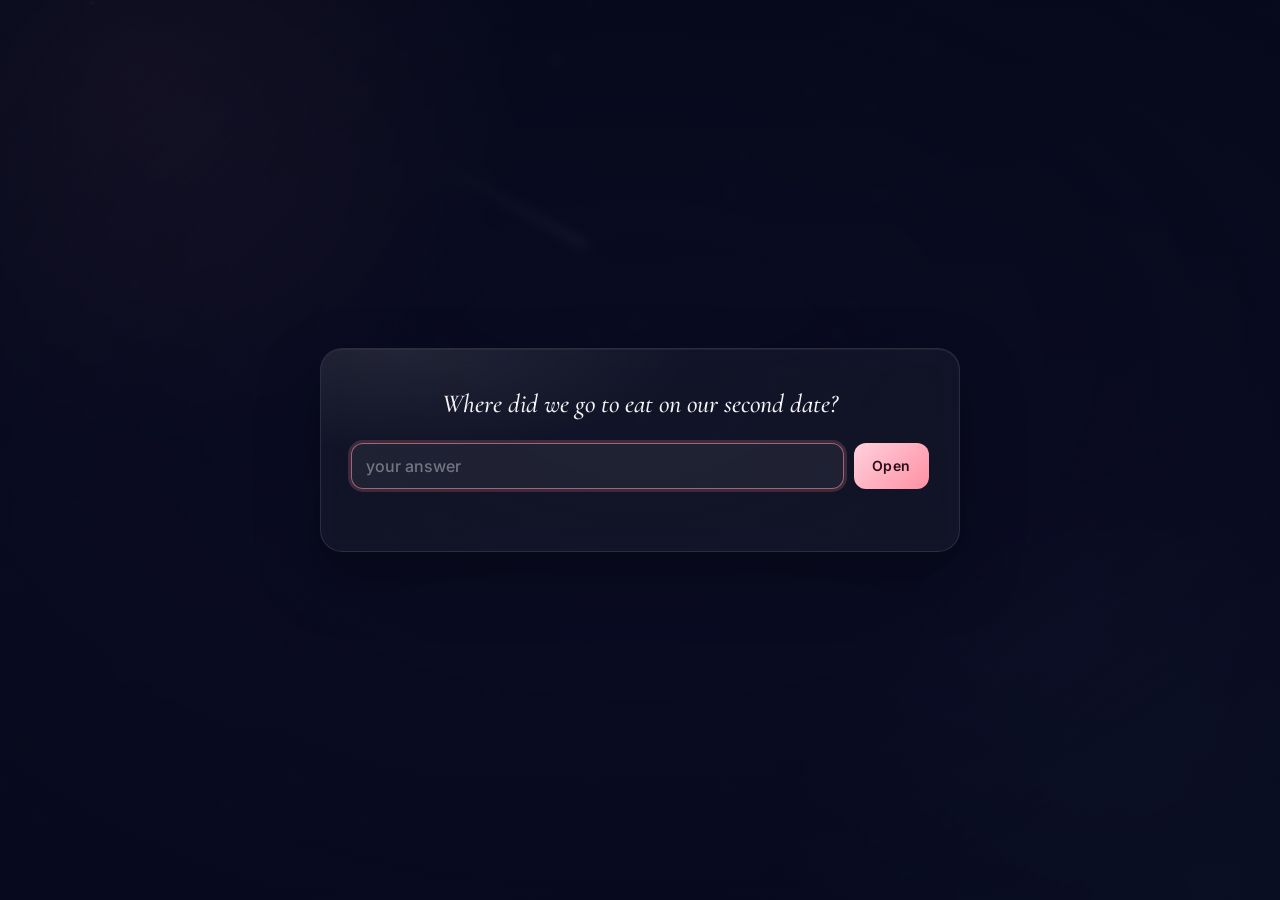
==== commit 76ffa5bb: "Update" ====
--- a/atieh/index.html
+++ b/atieh/index.html
@@ -773,7 +773,7 @@
           waitClocks.append(lastSeen.el, divider, nextSeen.el);
 
           const story = $("#story");
-          const storyClocks = ["met", "firstDate", "kiss", "love"].map((key, i) => {
+          const storyClocks = Object.keys(EVENTS).filter((k) => k !== "lastSeen" && k !== "nextSeen").map((key, i) => {
             const c = makeClock(EVENTS[key]);
             const card = document.createElement("div");
             card.className = "card reveal";
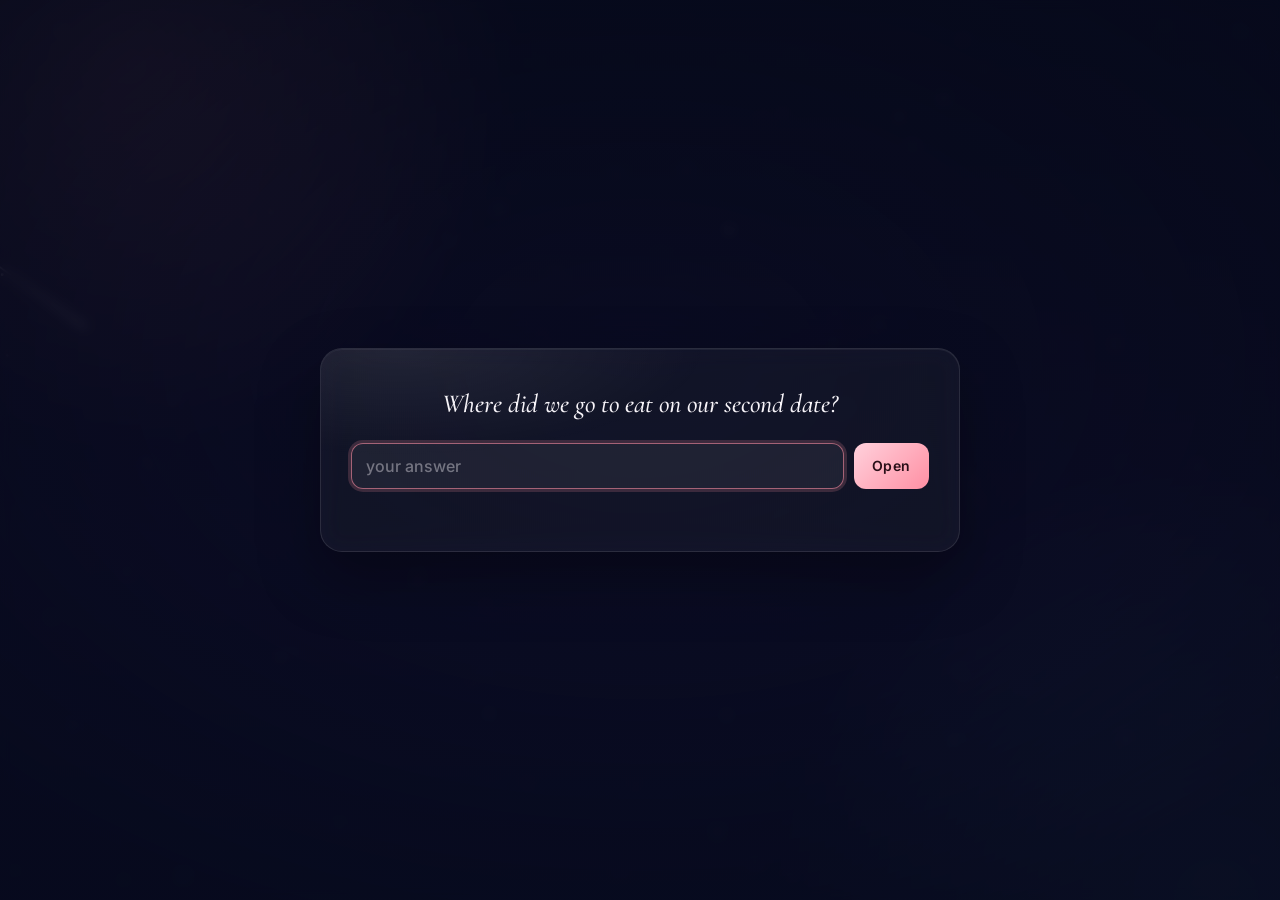
==== commit 33439c0d: "Update" ====
--- a/atieh/index.html
+++ b/atieh/index.html
@@ -115,6 +115,7 @@
         max-width: 840px;
         margin: 0 auto;
         padding: var(--sky-pad, 76px) 20px 64px;
+        transition: opacity 1.6s ease;
       }
 
       .hero {
@@ -423,6 +424,255 @@
         text-align: center;
         font: italic 500 16px/1.5 var(--serif);
         color: var(--faint);
+      }
+
+      /* ---------- the planets ---------- */
+      .orrery {
+        margin: 0 0 8px;
+      }
+
+      .orb-stage {
+        position: relative;
+        width: 100%;
+        height: 480px;
+      }
+
+      .orb-stage canvas {
+        position: absolute;
+        inset: 0;
+        width: 100%;
+        height: 100%;
+        display: block;
+      }
+
+      .moments {
+        position: relative;
+        display: flex;
+        justify-content: space-between;
+        max-width: 640px;
+        margin: -10px auto 0;
+        touch-action: pan-y;
+        -webkit-user-select: none;
+        user-select: none;
+      }
+
+      .moments-line {
+        position: absolute;
+        left: 30px;
+        right: 30px;
+        top: 17px;
+        height: 1px;
+        background: var(--line);
+      }
+
+      .moments-fill {
+        position: absolute;
+        left: 0;
+        top: 0;
+        height: 100%;
+        width: 0;
+        background: linear-gradient(90deg, var(--rose), var(--sky));
+        box-shadow: 0 0 10px rgba(124, 196, 255, 0.35);
+        transition: width 0.6s cubic-bezier(0.2, 0.7, 0.2, 1);
+      }
+
+      .moments.scrubbing .moments-fill {
+        transition: none;
+      }
+
+      .moment {
+        position: relative;
+        display: flex;
+        flex-direction: column;
+        align-items: center;
+        gap: 9px;
+        width: 60px;
+        padding: 0;
+        border: 0;
+        background: none;
+        color: inherit;
+        font: inherit;
+        cursor: pointer;
+        -webkit-tap-highlight-color: transparent;
+      }
+
+      .moment .moon {
+        width: 34px;
+        height: 34px;
+        border-radius: 50%;
+        transition: transform 0.4s cubic-bezier(0.2, 0.7, 0.2, 1), box-shadow 0.4s ease;
+      }
+
+      .moment:hover .moon {
+        transform: scale(1.1);
+      }
+
+      .moment.on .moon {
+        transform: scale(1.2);
+        box-shadow: 0 0 0 1px rgba(255, 255, 255, 0.28), 0 0 26px rgba(255, 255, 255, 0.3);
+      }
+
+      .moment:focus-visible {
+        outline: none;
+      }
+
+      .moment:focus-visible .moon {
+        box-shadow: 0 0 0 2px rgba(255, 255, 255, 0.7);
+      }
+
+      .moment .d {
+        font: 500 10.5px/1 var(--sans);
+        letter-spacing: 0.08em;
+        text-transform: uppercase;
+        color: var(--faint);
+        white-space: nowrap;
+        transition: color 0.3s ease;
+      }
+
+      .moment.on .d {
+        color: var(--text);
+      }
+
+      .moment-info {
+        margin-top: 26px;
+        text-align: center;
+        transition: opacity 0.3s ease;
+      }
+
+      .moment-info.fade {
+        opacity: 0;
+      }
+
+      .moment-title {
+        margin: 0;
+        font: italic 500 clamp(24px, 3.6vw, 30px) / 1.2 var(--serif);
+      }
+
+      .moment-when {
+        margin: 8px 0 0;
+        font: 500 11px/1.4 var(--sans);
+        letter-spacing: 0.1em;
+        text-transform: uppercase;
+        color: var(--muted);
+      }
+
+      .moment-sky {
+        max-width: 620px;
+        margin: 12px auto 0;
+        font: italic 500 17px/1.55 var(--serif);
+        color: var(--muted);
+      }
+
+      .moment-ago {
+        margin: 8px 0 0;
+        font: 500 13px/1.4 var(--sans);
+        font-variant-numeric: tabular-nums;
+        color: var(--faint);
+        min-height: 1.4em;
+      }
+
+      @media (max-width: 680px) {
+        .orb-stage {
+          width: calc(100% + 40px);
+          margin-left: -20px;
+        }
+
+        .moment {
+          width: 50px;
+        }
+
+        .moments-line {
+          left: 25px;
+          right: 25px;
+        }
+
+        .moment .moon {
+          width: 30px;
+          height: 30px;
+        }
+
+        .moments-line {
+          top: 15px;
+        }
+
+        .moment .d {
+          font-size: 9.5px;
+        }
+      }
+
+      /* ---------- little secrets ---------- */
+      .note {
+        position: fixed;
+        left: 50%;
+        bottom: max(28px, 7vh);
+        z-index: 5;
+        max-width: min(640px, calc(100vw - 40px));
+        transform: translate(-50%, 14px);
+        opacity: 0;
+        text-align: center;
+        font: italic 500 clamp(18px, 2.6vw, 23px) / 1.4 var(--serif);
+        color: var(--text);
+        text-shadow: 0 0 18px rgba(255, 214, 170, 0.35), 0 2px 12px rgba(0, 0, 0, 0.6);
+        pointer-events: none;
+        transition: opacity 0.8s ease, transform 0.8s cubic-bezier(0.2, 0.7, 0.2, 1);
+      }
+
+      .note.show {
+        opacity: 1;
+        transform: translate(-50%, 0);
+      }
+
+      .earth-note {
+        position: absolute;
+        z-index: 2;
+        width: max-content;
+        max-width: 280px;
+        transform: translate(-50%, 0);
+        text-align: center;
+        font: italic 500 15.5px/1.4 var(--serif);
+        color: var(--text);
+        text-shadow: 0 0 10px rgba(7, 10, 28, 1), 0 0 4px rgba(7, 10, 28, 1);
+        opacity: 0;
+        pointer-events: none;
+        transition: opacity 0.45s ease;
+      }
+
+      .earth-note.show {
+        opacity: 1;
+      }
+
+      .earth-note .n {
+        display: block;
+        margin-bottom: 5px;
+        font: 500 10px/1 var(--sans);
+        letter-spacing: 0.12em;
+        text-transform: uppercase;
+        color: var(--faint);
+      }
+
+      .moment.future {
+        width: 0;
+        opacity: 0;
+        overflow: hidden;
+        pointer-events: none;
+        transition: width 0.7s cubic-bezier(0.2, 0.7, 0.2, 1), opacity 0.7s ease;
+      }
+
+      .moment.future.shown {
+        width: 60px;
+        opacity: 1;
+        pointer-events: auto;
+      }
+
+      html.uniting .page {
+        opacity: 0.05;
+        pointer-events: none;
+      }
+
+      @media (max-width: 680px) {
+        .moment.future.shown {
+          width: 50px;
+        }
       }
 
       /* ---------- the question at the door ---------- */
@@ -630,6 +880,7 @@
     <div class="glow glow-a" aria-hidden="true"></div>
     <div class="glow glow-b" aria-hidden="true"></div>
     <canvas id="fx" aria-hidden="true"></canvas>
+    <div class="note" id="note" aria-live="polite"></div>
 
     <div class="gate" id="gate" role="dialog" aria-labelledby="gate-q">
       <form class="card gate-card" id="gate-form" autocomplete="off">
@@ -771,17 +1022,6 @@
           const divider = document.createElement("div");
           divider.className = "divider";
           waitClocks.append(lastSeen.el, divider, nextSeen.el);
-
-          const story = $("#story");
-          const storyClocks = Object.keys(EVENTS).filter((k) => k !== "lastSeen" && k !== "nextSeen").map((key, i) => {
-            const c = makeClock(EVENTS[key]);
-            const card = document.createElement("div");
-            card.className = "card reveal";
-            card.style.setProperty("--delay", 320 + i * 90 + "ms");
-            card.appendChild(c.el);
-            story.appendChild(card);
-            return c;
-          });
 
           const metAt = parseLocal(EVENTS.met.date);
           const SYNODIC_MS = 29.530588853 * 86400000;
@@ -835,7 +1075,6 @@
             const now = new Date();
             lastSeen.update(now);
             const r = nextSeen.update(now);
-            for (const c of storyClocks) c.update(now);
             updateProgress(now.getTime());
 
             const sinceMet = Math.max(0, Math.floor((now - metAt) / 1000));
@@ -897,30 +1136,50 @@
 
         function spawnShot() {
           const angle = (28 + Math.random() * 20) * (Math.PI / 180);
-          const speed = 820 + Math.random() * 420;
+          const speed = 700 + Math.random() * 380;
           shots.push({
             x: Math.random() * W * 0.9,
             y: Math.random() * H * 0.45,
             vx: Math.cos(angle) * speed,
             vy: Math.sin(angle) * speed,
             life: 1,
-            decay: 1.1 + Math.random() * 0.5,
+            decay: 0.9 + Math.random() * 0.45,
             len: 110 + Math.random() * 90,
           });
         }
 
         function drawSky(t, dt = 0) {
           sctx.clearRect(0, 0, W, H);
+          const hk = heartSkyLevel(t);
+          const twBoost = 1 + 0.6 * sunFlare;
           for (const s of stars) {
             const tw = reduceMotion ? 1 : 0.62 + 0.38 * Math.sin(t * 0.0011 * s.sp + s.ph);
-            sctx.fillStyle = "rgba(" + s.c + "," + (s.a * tw).toFixed(3) + ")";
-            sctx.beginPath();
-            sctx.arc(s.x, s.y, s.r, 0, TAU);
-            sctx.fill();
+            const a = Math.min(1, s.a * tw * twBoost);
+            if (hk < 1) {
+              sctx.fillStyle = "rgba(" + s.c + "," + (a * (1 - hk)).toFixed(3) + ")";
+              sctx.beginPath();
+              sctx.arc(s.x, s.y, s.r, 0, TAU);
+              sctx.fill();
+            }
+            if (hk > 0) {
+              sctx.save();
+              sctx.translate(s.x, s.y);
+              sctx.fillStyle = "rgba(255, 150, 172," + Math.min(1, a * 1.3 * hk).toFixed(3) + ")";
+              heartPath(sctx, s.r * 4.5 + 2.5);
+              sctx.fill();
+              sctx.restore();
+            }
             if (!reduceMotion) {
               s.y += s.drift;
               if (s.y > H + 2) s.y = -2;
             }
+          }
+          if (sunFlare > 0.01) {
+            const g = sctx.createRadialGradient(W / 2, H * 0.4, 0, W / 2, H * 0.4, Math.max(W, H) * 0.7);
+            g.addColorStop(0, "rgba(255, 200, 140," + (0.13 * sunFlare).toFixed(3) + ")");
+            g.addColorStop(1, "rgba(255, 200, 140, 0)");
+            sctx.fillStyle = g;
+            sctx.fillRect(0, 0, W, H);
           }
           drawFigures(t, dt);
           if (reduceMotion) return;
@@ -934,10 +1193,11 @@
             sh.x += sh.vx * dt;
             sh.y += sh.vy * dt;
             sh.life -= sh.decay * dt;
-            if (sh.life <= 0 || sh.x > W + 200 || sh.y > H + 200) {
+            if (sh.life <= -0.35 || sh.x > W + 200 || sh.y > H + 200) {
               shots.splice(i, 1);
               continue;
             }
+            if (sh.life <= 0) continue;
             const mag = Math.hypot(sh.vx, sh.vy);
             const tx = sh.x - (sh.vx / mag) * sh.len;
             const ty = sh.y - (sh.vy / mag) * sh.len;
@@ -1069,15 +1329,20 @@
         function figureOffset(f) {
           const b = f.box;
           const wide = figMode === "wide";
-          return {
-            x: b.x + (wide ? (pointerX - W / 2) * 0.008 : 0),
-            y: b.y + (wide ? -window.scrollY * 0.04 : 0),
-          };
+          let x = b.x + (wide ? (pointerX - W / 2) * 0.008 : 0);
+          let y = b.y + (wide ? -window.scrollY * 0.04 : 0);
+          if (uniteK > 0 && f.uniteT) {
+            x += (f.uniteT.x - x) * uniteK;
+            y += (f.uniteT.y - y) * uniteK;
+          }
+          return { x, y };
         }
 
         function drawFigures(t, dt) {
           if (!FIGS.length || locked) return;
-          const fade = figMode === "banner" ? clamp(1 - (window.scrollY - 40) / 260, 0, 1) : 1;
+          const u = uniteState(t);
+          uniteK = u.k;
+          const fade = Math.max(u.k, figMode === "banner" ? clamp(1 - (window.scrollY - 40) / 260, 0, 1) : 1);
           if (fade <= 0) return;
           const elapsed = reduceMotion ? 1e9 : t - traceStart;
           for (const f of FIGS) {
@@ -1186,6 +1451,7 @@
             }
             sctx.globalAlpha = 1;
           }
+          drawBridge(u, fade);
         }
 
         function figureAt(x, y) {
@@ -1205,6 +1471,12 @@
           document.body.style.cursor = hit ? "pointer" : "";
         });
         window.addEventListener("pointerdown", (ev) => {
+          if (!locked && catchShot(ev.clientX, ev.clientY)) {
+            sparkle(ev.clientX, ev.clientY, 30);
+            shower();
+            if (wishLine) showNote(wishLine, 6500);
+            return;
+          }
           const f = figureAt(ev.clientX, ev.clientY);
           if (!f) return;
           f.pulse = 1.2;
@@ -1240,6 +1512,36 @@
           fxDirty = true;
         }
 
+        function sparkle(x, y, count) {
+          if (reduceMotion) return;
+          for (let i = 0; i < count; i++) {
+            const a = Math.random() * TAU;
+            const sp = 50 + Math.random() * 240;
+            parts.push({
+              x, y, vx: Math.cos(a) * sp, vy: Math.sin(a) * sp, g: 0, drag: 0.965,
+              size: 0.9 + Math.random() * 2, rot: 0, vr: 0, life: 1, decay: 0.75 + Math.random() * 0.7,
+              color: ["#ffffff", "#ffe9c9", "#d4eaff", "#ffd6de"][Math.floor(Math.random() * 4)], spark: true,
+            });
+          }
+          fxDirty = true;
+        }
+
+        function rain() {
+          if (reduceMotion) return;
+          for (let i = 0; i < 150; i++) {
+            setTimeout(() => {
+              parts.push({
+                x: Math.random() * W, y: -40 - Math.random() * 60,
+                vx: (Math.random() - 0.5) * 50, vy: 60 + Math.random() * 110, g: 70, drag: 1,
+                size: 8 + Math.random() * 14, rot: Math.random() * TAU, vr: (Math.random() - 0.5) * 2.5,
+                life: 1, decay: 0.16 + Math.random() * 0.1,
+                color: HEART_COLORS[Math.floor(Math.random() * HEART_COLORS.length)],
+              });
+              fxDirty = true;
+            }, Math.random() * 3000);
+          }
+        }
+
         function heartPath(ctx, s) {
           ctx.beginPath();
           ctx.moveTo(0, 0.3 * s);
@@ -1253,8 +1555,10 @@
           fctx.clearRect(0, 0, W, H);
           for (let i = parts.length - 1; i >= 0; i--) {
             const p = parts[i];
-            p.vy += 560 * dt;
-            p.vx *= 0.985;
+            p.vy += (p.g === undefined ? 560 : p.g) * dt;
+            const drag = p.drag === undefined ? 0.985 : p.drag;
+            p.vx *= drag;
+            if (p.spark) p.vy *= drag;
             p.x += p.vx * dt;
             p.y += p.vy * dt;
             p.rot += p.vr * dt;
@@ -1268,7 +1572,12 @@
             fctx.rotate(p.rot);
             fctx.globalAlpha = Math.min(1, p.life * 1.4);
             fctx.fillStyle = p.color;
-            heartPath(fctx, p.size);
+            if (p.spark) {
+              fctx.beginPath();
+              fctx.arc(0, 0, p.size, 0, TAU);
+            } else {
+              heartPath(fctx, p.size);
+            }
             fctx.fill();
             fctx.restore();
           }
@@ -1285,6 +1594,906 @@
           setTimeout(() => burst(cx + 120, cy - 40, 70), 520);
         }
 
+        // ---------- the planets ----------
+        // Where everything was at each moment. Positions come from JPL's
+        // approximate Keplerian elements (J2000 values + rates per century,
+        // valid 1800-2050); the Moon from a short mean-longitude series.
+        let orrery = null;
+        const RAD = Math.PI / 180;
+        const dpr = Math.min(window.devicePixelRatio || 1, 2);
+        const DARK = [6, 8, 22];
+        const PLANETS = [
+          { name: "Mercury", col: [168, 162, 156], lit: [236, 232, 226], size: 2.9, band: 0.16,
+            el: [0.38709927, 0.20563593, 7.00497902, 252.25032350, 77.45779628, 48.33076593],
+            rate: [0.00000037, 0.00001906, -0.00594749, 149472.67411175, 0.16047689, -0.12534081] },
+          { name: "Venus", col: [224, 192, 138], lit: [255, 244, 214], size: 4.0, band: 0.255,
+            el: [0.72333566, 0.00677672, 3.39467605, 181.97909950, 131.60246718, 76.67984255],
+            rate: [0.00000390, -0.00004107, -0.00078890, 58517.81538729, 0.00268329, -0.27769418] },
+          { name: "Earth", col: [48, 116, 220], lit: [186, 224, 255], size: 4.3, band: 0.345, earth: true,
+            el: [1.00000261, 0.01671123, -0.00001531, 100.46457166, 102.93768193, 0.0],
+            rate: [0.00000562, -0.00004392, -0.01294668, 35999.37244981, 0.32327364, 0.0] },
+          { name: "Mars", col: [192, 86, 52], lit: [255, 186, 146], size: 3.4, band: 0.445,
+            el: [1.52371034, 0.09339410, 1.84969142, -4.55343205, -23.94362959, 49.55953891],
+            rate: [0.00001847, 0.00007882, -0.00813131, 19140.30268499, 0.44441088, -0.29257343] },
+          { name: "Jupiter", col: [194, 158, 116], lit: [250, 234, 204], size: 7.4, band: 0.575, bands: true,
+            el: [5.20288700, 0.04838624, 1.30439695, 34.39644051, 14.72847983, 100.47390909],
+            rate: [-0.00011607, -0.00013253, -0.00183714, 3034.74612775, 0.21252668, 0.20469106] },
+          { name: "Saturn", col: [212, 184, 128], lit: [252, 240, 206], size: 6.3, band: 0.705, ring: true,
+            el: [9.53667594, 0.05386179, 2.48599187, 49.95424423, 92.59887831, 113.66242448],
+            rate: [-0.00125060, -0.00050991, 0.00193609, 1222.49362201, -0.41897216, -0.28867794] },
+          { name: "Uranus", col: [118, 196, 210], lit: [214, 246, 250], size: 4.7, band: 0.84,
+            el: [19.18916464, 0.04725744, 0.77263783, 313.23810451, 170.95427630, 74.01692503],
+            rate: [-0.00196176, -0.00004397, -0.00242939, 428.48202785, 0.40805281, 0.04240589] },
+          { name: "Neptune", col: [58, 88, 212], lit: [168, 190, 255], size: 4.5, band: 0.97,
+            el: [30.06992276, 0.00859048, 1.77004347, -55.12002969, 44.96476227, 131.78422574],
+            rate: [0.00026291, 0.00005105, 0.00035372, 218.45945325, -0.32241464, -0.00508664] },
+        ];
+        const EARTH = PLANETS[2];
+
+        const rgba = (c, a) => "rgba(" + c[0] + ", " + c[1] + ", " + c[2] + ", " + a + ")";
+        const mix = (a, b, k) => [0, 1, 2].map((i) => Math.round(a[i] + (b[i] - a[i]) * k));
+        const centuries = (ms) => (ms / 86400000 + 2440587.5 - 2451545.0) / 36525;
+
+        function elements(p, T) {
+          const [a0, e0, I0, L0, w0, O0] = p.el;
+          const [a1, e1, I1, L1, w1, O1] = p.rate;
+          const O = (O0 + O1 * T) * RAD;
+          const wbar = w0 + w1 * T;
+          return { a: a0 + a1 * T, e: e0 + e1 * T, I: (I0 + I1 * T) * RAD, L: L0 + L1 * T, wbar, w: wbar * RAD - O, O };
+        }
+
+        // Heliocentric ecliptic x/y (AU) for eccentric anomaly E.
+        function orbitPoint(el, E) {
+          const xp = el.a * (Math.cos(E) - el.e);
+          const yp = el.a * Math.sqrt(1 - el.e * el.e) * Math.sin(E);
+          const cw = Math.cos(el.w), sw = Math.sin(el.w), cO = Math.cos(el.O), sO = Math.sin(el.O), cI = Math.cos(el.I);
+          return {
+            x: (cw * cO - sw * sO * cI) * xp + (-sw * cO - cw * sO * cI) * yp,
+            y: (cw * sO + sw * cO * cI) * xp + (-sw * sO + cw * cO * cI) * yp,
+          };
+        }
+
+        function heliocentric(p, ms) {
+          const el = elements(p, centuries(ms));
+          const M = ((((el.L - el.wbar) % 360) + 540) % 360 - 180) * RAD;
+          let E = M + el.e * Math.sin(M);
+          for (let i = 0; i < 10; i++) {
+            const dE = (M - (E - el.e * Math.sin(E))) / (1 - el.e * Math.cos(E));
+            E += dE;
+            if (Math.abs(dE) < 1e-9) break;
+          }
+          return orbitPoint(el, E);
+        }
+
+        // Geocentric ecliptic longitude of the Moon (degrees), good to ~1°.
+        function moonLongitude(ms) {
+          const d = ms / 86400000 - 10957.5;
+          const L = 218.316 + 13.176396 * d;
+          const M = (134.963 + 13.064993 * d) * RAD;
+          const D = (297.850 + 12.190749 * d) * RAD;
+          return L + 6.289 * Math.sin(M) - 1.274 * Math.sin(M - 2 * D) + 0.658 * Math.sin(2 * D);
+        }
+
+        // Moon's elongation from the Sun (0 new, 180 full) and lit fraction.
+        function moonPhase(ms) {
+          const e = heliocentric(EARTH, ms);
+          const sunLon = Math.atan2(e.y, e.x) / RAD + 180;
+          const elong = (((moonLongitude(ms) - sunLon) % 360) + 360) % 360;
+          const lit = (1 - Math.cos(elong * RAD)) / 2;
+          const names = ["new", "waxing crescent", "first quarter", "waxing gibbous", "full", "waning gibbous", "last quarter", "waning crescent", "new"];
+          return { elong, lit, name: names[Math.round(elong / 45)] };
+        }
+
+        function moonGlyph(c, cx, cy, r, elong) {
+          const k = Math.cos(elong * RAD);
+          c.save();
+          c.translate(cx, cy);
+          c.fillStyle = "rgba(14, 16, 40, 1)";
+          c.beginPath();
+          c.arc(0, 0, r, 0, TAU);
+          c.fill();
+          if (elong >= 180) c.scale(-1, 1);
+          const g = c.createRadialGradient(-r * 0.3, -r * 0.3, 0, 0, 0, r);
+          g.addColorStop(0, "rgba(255, 253, 248, 0.98)");
+          g.addColorStop(1, "rgba(214, 210, 222, 0.92)");
+          c.fillStyle = g;
+          c.beginPath();
+          c.arc(0, 0, r, -Math.PI / 2, Math.PI / 2, false);
+          c.ellipse(0, 0, Math.abs(k) * r, r, 0, Math.PI / 2, -Math.PI / 2, k > 0);
+          c.closePath();
+          c.fill();
+          c.restore();
+          c.strokeStyle = "rgba(255, 255, 255, 0.16)";
+          c.lineWidth = 1;
+          c.beginPath();
+          c.arc(cx, cy, r, 0, TAU);
+          c.stroke();
+        }
+
+        function initOrrery(EVENTS, extras) {
+          const stage = $("#orrery .orb-stage");
+          const canvas = $("#orb");
+          const row = $("#moments");
+          const fill = $("#moments-fill");
+          const infoEl = $("#moment-info");
+          const info = { title: $("#moment-title"), when: $("#moment-when"), sky: $("#moment-sky"), ago: $("#moment-ago") };
+          if (!stage || !canvas || !row || !infoEl) return;
+          const ctx = canvas.getContext("2d");
+
+          const moments = Object.keys(EVENTS)
+            .filter((k) => k !== "lastSeen" && k !== "nextSeen")
+            .map((k) => {
+              const ev = EVENTS[k];
+              const when = parseLocal(ev.date);
+              return { key: k, title: ev.when || ev.label.replace(/^Since\s+/i, "When "), ms: when.getTime(), when };
+            });
+          moments.push({ key: "now", title: "Right now", live: true });
+          const metMs = moments[0].ms;
+          const targetOf = (m) => (m.live ? Date.now() : m.ms);
+          // one more moment, a year on from the first, that only shows if you go looking
+          const anniv = new Date(moments[0].when.getTime());
+          anniv.setFullYear(anniv.getFullYear() + 1);
+          moments.push({ key: "anniversary", title: "One year from the day we met", ms: anniv.getTime(), when: anniv, future: true });
+          let futureShown = false;
+          const lastIdx = () => moments.length - (futureShown ? 1 : 2);
+          const reasons = (extras && Array.isArray(extras.reasons) ? extras.reasons : []).filter((r) => typeof r === "string" && r.trim());
+          const reasonsTitle = (extras && typeof extras.reasonsTitle === "string" && extras.reasonsTitle.trim()) || "Why I love you";
+
+          // A view from a little above the ecliptic, turned so the stretch
+          // of Earth's orbit we've shared sits nearest the viewer.
+          const SIN_E = 0.52, PERSP = 0.24;
+          let sx = 0, sy = 0;
+          for (const m of moments) {
+            if (m.future) continue;
+            const e = heliocentric(EARTH, targetOf(m));
+            const a = Math.atan2(e.y, e.x);
+            sx += Math.cos(a);
+            sy += Math.sin(a);
+          }
+          const phi = -Math.PI / 2 - Math.atan2(sy, sx);
+          const cphi = Math.cos(phi), sphi = Math.sin(phi);
+
+          let W = 0, Hh = 0, cx = 0, cy = 0, R = 0, scale = 1;
+          let orbitBins = [];
+          let selected = -1;
+          let tDisp = metMs;
+          let tween = null;
+          let lastNowDraw = 0;
+          let tour = null, toured = false, visible = false;
+          let hover = null, hoverName = null, hoverA = 0, hoverPos = null;
+          let dragging = false, drag = null, suppressClick = false;
+          let buttons = [];
+          let reasonIdx = 0, reasonTimer = 0, noteOn = false;
+
+          // Compress the radial scale so all eight orbits fit on one disc.
+          function mapR(rAU) {
+            let i = 0;
+            while (i < PLANETS.length - 2 && rAU > PLANETS[i + 1].el[0]) i++;
+            const a0 = PLANETS[i].el[0], a1 = PLANETS[i + 1].el[0];
+            const b0 = PLANETS[i].band, b1 = PLANETS[i + 1].band;
+            return b0 + (b1 - b0) * Math.log(rAU / a0) / Math.log(a1 / a0);
+          }
+
+          function project(v) {
+            const r = Math.hypot(v.x, v.y) || 1e-9;
+            const k = mapR(r) / r;
+            const x = v.x * k, y = v.y * k;
+            const xr = x * cphi - y * sphi;
+            const yr = x * sphi + y * cphi;
+            const d = -yr;
+            const p = 1 / (1 - d * PERSP);
+            return { x: cx + xr * R * p, y: cy + d * SIN_E * R * p, p, d };
+          }
+
+          const earthAt = (ms) => project(heliocentric(EARTH, ms));
+
+          function buildOrbits() {
+            const T = centuries(tDisp);
+            orbitBins = PLANETS.map((p) => {
+              const el = elements(p, T);
+              const pts = [];
+              for (let i = 0; i <= 288; i++) pts.push(project(orbitPoint(el, (i / 288) * TAU)));
+              const bins = [];
+              for (let b = 0; b < 12; b++) bins.push({ path: new Path2D(), d: 0, n: 0 });
+              for (let i = 0; i < pts.length - 1; i++) {
+                const a = pts[i], c = pts[i + 1];
+                const bin = bins[Math.min(11, Math.max(0, Math.floor(((a.d + 1) / 2) * 12)))];
+                bin.path.moveTo(a.x, a.y);
+                bin.path.lineTo(c.x, c.y);
+                bin.d += a.d;
+                bin.n++;
+              }
+              return bins.filter((b) => b.n).map((b) => {
+                const d = b.d / b.n;
+                return { path: b.path, alpha: 0.07 + 0.17 * ((d + 1) / 2), width: 1 / (1 - d * PERSP) };
+              });
+            });
+          }
+
+          function resizeStage() {
+            const w = Math.max(1, Math.round(stage.clientWidth));
+            if (w === W) return;
+            W = w;
+            R = Math.max(270, Math.min(400, w / 2 - 28));
+            Hh = Math.round(R * SIN_E * (1 / (1 + PERSP) + 1 / (1 - PERSP)) + 64);
+            cx = w / 2;
+            cy = 30 + (R * SIN_E) / (1 + PERSP);
+            stage.style.height = Hh + "px";
+            canvas.width = Math.round(w * dpr);
+            canvas.height = Math.round(Hh * dpr);
+            ctx.setTransform(dpr, 0, 0, dpr, 0, 0);
+            scale = Math.max(0.72, Math.min(1.15, R / 340));
+            buildOrbits();
+            draw(performance.now());
+          }
+
+          // ----- drawing -----
+          function drawSun(t) {
+            const r0 = 7.5 * scale;
+            const fl = sunFlare;
+            const breathe = 1 + 0.05 * Math.sin(t / 900) + 0.03 * Math.sin(t / 310);
+            const r2 = r0 * 11 * (1 + 0.6 * fl);
+            let g = ctx.createRadialGradient(cx, cy, 0, cx, cy, r2);
+            g.addColorStop(0, "rgba(255, 196, 120, " + (0.4 + 0.3 * fl).toFixed(3) + ")");
+            g.addColorStop(0.22, "rgba(255, 170, 100, " + (0.13 + 0.12 * fl).toFixed(3) + ")");
+            g.addColorStop(1, "rgba(255, 150, 90, 0)");
+            ctx.fillStyle = g;
+            ctx.beginPath();
+            ctx.arc(cx, cy, r2, 0, TAU);
+            ctx.fill();
+            const r1 = r0 * 3.3 * breathe * (1 + 0.5 * fl);
+            g = ctx.createRadialGradient(cx, cy, 0, cx, cy, r1);
+            g.addColorStop(0, "rgba(255, 236, 190, 0.85)");
+            g.addColorStop(0.4, "rgba(255, 210, 140, 0.32)");
+            g.addColorStop(1, "rgba(255, 190, 120, 0)");
+            ctx.fillStyle = g;
+            ctx.beginPath();
+            ctx.arc(cx, cy, r1, 0, TAU);
+            ctx.fill();
+            g = ctx.createLinearGradient(cx - R * 0.7, 0, cx + R * 0.7, 0);
+            g.addColorStop(0, "rgba(255, 230, 200, 0)");
+            g.addColorStop(0.5, "rgba(255, 230, 200, 0.14)");
+            g.addColorStop(1, "rgba(255, 230, 200, 0)");
+            ctx.fillStyle = g;
+            ctx.fillRect(cx - R * 0.7, cy - 0.75, R * 1.4, 1.5);
+            g = ctx.createRadialGradient(cx - r0 * 0.25, cy - r0 * 0.25, 0, cx, cy, r0);
+            g.addColorStop(0, "#fffdf4");
+            g.addColorStop(0.55, "#fff0c2");
+            g.addColorStop(1, "#ffd27c");
+            ctx.fillStyle = g;
+            ctx.beginPath();
+            ctx.arc(cx, cy, r0, 0, TAU);
+            ctx.fill();
+          }
+
+          function drawRing(x, y, r, back) {
+            ctx.save();
+            ctx.translate(x, y);
+            ctx.rotate(-0.28);
+            ctx.beginPath();
+            ctx.rect(-3 * r, back ? -3 * r : 0, 6 * r, 3 * r);
+            ctx.clip();
+            const tilt = 0.38;
+            ctx.lineWidth = r * 0.42;
+            ctx.strokeStyle = back ? "rgba(226, 206, 160, 0.4)" : "rgba(238, 220, 176, 0.62)";
+            ctx.beginPath();
+            ctx.ellipse(0, 0, r * 2.15, r * 2.15 * tilt, 0, 0, TAU);
+            ctx.stroke();
+            ctx.lineWidth = r * 0.3;
+            ctx.strokeStyle = back ? "rgba(226, 206, 160, 0.28)" : "rgba(238, 220, 176, 0.42)";
+            ctx.beginPath();
+            ctx.ellipse(0, 0, r * 1.55, r * 1.55 * tilt, 0, 0, TAU);
+            ctx.stroke();
+            ctx.restore();
+          }
+
+          function drawMoonlet(m, lx, ly) {
+            const g = ctx.createRadialGradient(m.x + lx * m.r * 0.5, m.y + ly * m.r * 0.5, 0, m.x, m.y, m.r * 1.1);
+            g.addColorStop(0, "rgba(236, 236, 240, 1)");
+            g.addColorStop(0.6, "rgba(150, 150, 162, 1)");
+            g.addColorStop(1, "rgba(40, 42, 60, 1)");
+            ctx.fillStyle = g;
+            ctx.beginPath();
+            ctx.arc(m.x, m.y, m.r, 0, TAU);
+            ctx.fill();
+          }
+
+          function drawPlanet(p, q, ms) {
+            const r = p.size * scale * q.p;
+            const x = q.x, y = q.y;
+            const dx = cx - x, dy = cy - y, dl = Math.hypot(dx, dy) || 1;
+            const lx = dx / dl, ly = dy / dl;
+            let moon = null;
+            if (p.earth) {
+              const a = moonLongitude(ms) * RAD + phi;
+              const D = r * 3.1;
+              moon = { x: x + Math.cos(a) * D, y: y - Math.sin(a) * SIN_E * D, r: Math.max(1.1, r * 0.3), behind: Math.sin(a) > 0 };
+            }
+            if (moon && moon.behind) drawMoonlet(moon, lx, ly);
+            if (p.ring) drawRing(x, y, r, true);
+
+            ctx.save();
+            ctx.beginPath();
+            ctx.arc(x, y, r, 0, TAU);
+            ctx.clip();
+            let g = ctx.createRadialGradient(x + lx * r * 0.5, y + ly * r * 0.5, 0, x, y, r * 1.15);
+            g.addColorStop(0, rgba(p.lit, 1));
+            g.addColorStop(0.55, rgba(p.col, 1));
+            g.addColorStop(1, rgba(mix(p.col, DARK, 0.55), 1));
+            ctx.fillStyle = g;
+            ctx.fillRect(x - r, y - r, 2 * r, 2 * r);
+            if (p.bands) {
+              ctx.save();
+              ctx.translate(x, y);
+              ctx.rotate(-0.22);
+              const stripes = [[-0.62, 0.14, "rgba(255, 240, 220, 0.16)"], [-0.3, 0.16, "rgba(130, 86, 56, 0.3)"], [0.02, 0.12, "rgba(255, 240, 220, 0.14)"], [0.3, 0.17, "rgba(130, 86, 56, 0.28)"], [0.62, 0.1, "rgba(255, 240, 220, 0.12)"]];
+              for (const [off, h, c] of stripes) {
+                ctx.fillStyle = c;
+                ctx.fillRect(-r, (off - h / 2) * r, 2 * r, h * r);
+              }
+              ctx.restore();
+            }
+            g = ctx.createLinearGradient(x + lx * r, y + ly * r, x - lx * r, y - ly * r);
+            g.addColorStop(0, "rgba(6, 8, 22, 0)");
+            g.addColorStop(0.5, "rgba(6, 8, 22, 0.1)");
+            g.addColorStop(0.78, "rgba(6, 8, 22, 0.6)");
+            g.addColorStop(1, "rgba(6, 8, 22, 0.9)");
+            ctx.fillStyle = g;
+            ctx.fillRect(x - r, y - r, 2 * r, 2 * r);
+            ctx.restore();
+
+            if (p.earth) {
+              g = ctx.createRadialGradient(x, y, r * 0.8, x, y, r * 1.6);
+              g.addColorStop(0, "rgba(120, 190, 255, 0)");
+              g.addColorStop(0.3, "rgba(120, 190, 255, 0.4)");
+              g.addColorStop(1, "rgba(120, 190, 255, 0)");
+              ctx.fillStyle = g;
+              ctx.beginPath();
+              ctx.arc(x, y, r * 1.6, 0, TAU);
+              ctx.fill();
+            }
+            if (p.ring) drawRing(x, y, r, false);
+            if (moon && !moon.behind) drawMoonlet(moon, lx, ly);
+          }
+
+          function draw(t) {
+            if (!W) return;
+            ctx.clearRect(0, 0, W, Hh);
+            const ms = tDisp;
+
+            // a faint haze along the plane of the system
+            ctx.save();
+            ctx.translate(cx, cy);
+            ctx.scale(1, SIN_E);
+            let g = ctx.createRadialGradient(0, 0, 0, 0, 0, R * 0.62);
+            g.addColorStop(0, "rgba(255, 206, 160, 0.1)");
+            g.addColorStop(0.5, "rgba(255, 196, 150, 0.035)");
+            g.addColorStop(1, "rgba(255, 196, 150, 0)");
+            ctx.fillStyle = g;
+            ctx.beginPath();
+            ctx.arc(0, 0, R * 0.62, 0, TAU);
+            ctx.fill();
+            ctx.restore();
+
+            // orbits, brighter on the near side
+            ctx.lineCap = "round";
+            for (const bins of orbitBins) {
+              for (const b of bins) {
+                ctx.lineWidth = b.width;
+                ctx.strokeStyle = "rgba(255, 255, 255, " + b.alpha.toFixed(3) + ")";
+                ctx.stroke(b.path);
+              }
+            }
+
+            // the stretch of Earth's orbit we've shared so far
+            if (ms > metMs) {
+              const days = (ms - metMs) / 86400000;
+              const steps = Math.max(2, Math.min(360, Math.ceil(days * 2)));
+              ctx.beginPath();
+              for (let i = 0; i <= steps; i++) {
+                const q = earthAt(metMs + ((ms - metMs) * i) / steps);
+                if (i === 0) ctx.moveTo(q.x, q.y);
+                else ctx.lineTo(q.x, q.y);
+              }
+              ctx.lineWidth = 9 * scale;
+              ctx.strokeStyle = "rgba(255, 143, 163, 0.09)";
+              ctx.stroke();
+              ctx.lineWidth = 1.8 * scale;
+              ctx.strokeStyle = "rgba(255, 143, 163, 0.5)";
+              ctx.stroke();
+            }
+
+            const pos = PLANETS.map((p) => ({ p, q: project(heliocentric(p, ms)) }));
+            pos.sort((a, b) => a.q.d - b.q.d);
+            let sunDrawn = false;
+            for (const o of pos) {
+              if (!sunDrawn && o.q.d >= 0) {
+                drawSun(t);
+                sunDrawn = true;
+              }
+              drawPlanet(o.p, o.q, ms);
+            }
+            if (!sunDrawn) drawSun(t);
+
+            // the name of whatever the pointer rests on
+            if (hoverA > 0.01 && hoverName && !(noteOn && hoverName === EARTH)) {
+              const o = pos.find((e) => e.p === hoverName);
+              if (o) {
+                const r = o.p.size * scale * o.q.p;
+                ctx.font = "500 11px Inter, system-ui, sans-serif";
+                ctx.textAlign = "center";
+                ctx.textBaseline = "top";
+                if ("letterSpacing" in ctx) ctx.letterSpacing = "0.1em";
+                ctx.fillStyle = "rgba(246, 243, 248, " + (0.75 * hoverA).toFixed(3) + ")";
+                ctx.fillText(o.p.name.toUpperCase(), o.q.x, o.q.y + r * (o.p.ring ? 1.9 : 1) + 7 + (1 - hoverA) * 4);
+              }
+            }
+            if (noteOn) placeNote();
+          }
+
+          // ----- choosing a moment -----
+          const ease = (k) => (k < 0.5 ? 4 * k * k * k : 1 - Math.pow(-2 * k + 2, 3) / 2);
+          const degBetween = (a, b) => Math.round(((((Math.atan2(b.y, b.x) - Math.atan2(a.y, a.x)) / RAD) % 360) + 360) % 360);
+
+          function phaseWords(ph, tense) {
+            const be = tense === true ? "was" : tense === false ? "is" : tense;
+            if (ph.name === "new" || ph.name === "full") return be + " " + ph.name;
+            return be + " a " + ph.name + ", " + Math.round(ph.lit * 100) + "% lit";
+          }
+
+          function fillInfo(m) {
+            const at = targetOf(m);
+            const ph = moonPhase(at);
+            const eNow = heliocentric(EARTH, Date.now());
+            info.title.textContent = m.title;
+            if (m.live) {
+              info.when.textContent = fmtDate(new Date());
+              info.sky.textContent = "The Moon " + phaseWords(ph, false) + ". Since we met, Earth has carried us " +
+                degBetween(heliocentric(EARTH, metMs), eNow) + "° around the Sun.";
+              info.ago.textContent = "";
+            } else if (m.future) {
+              info.when.textContent = fmtDate(m.when);
+              info.sky.textContent = "The Moon " + phaseWords(ph, "will be") + ", and Earth will be right back where it was the day we met.";
+              updateAgo();
+            } else {
+              info.when.textContent = fmtDate(m.when);
+              const travelled = degBetween(heliocentric(EARTH, at), eNow);
+              info.sky.textContent = "The Moon " + phaseWords(ph, true) + "." +
+                (travelled > 0 ? " Since then, Earth has carried us " + travelled + "° around the Sun." : "");
+              updateAgo();
+            }
+          }
+
+          function updateAgo() {
+            const m = moments[selected];
+            if (!m) return;
+            if (m.live) {
+              info.when.textContent = fmtDate(new Date());
+              return;
+            }
+            const part = (n, w) => n.toLocaleString() + " " + w + (n === 1 ? "" : "s");
+            const words = (b) => part(b.days, "day") + ", " + part(b.hours, "hour") + ", " + part(b.minutes, "minute") + " and " + part(b.seconds, "second");
+            if (m.future) {
+              info.ago.textContent = "In " + words(breakdown(m.ms - Date.now())) + ". To be continued.";
+              return;
+            }
+            info.ago.textContent = words(breakdown(Date.now() - m.ms)) + " ago";
+          }
+
+          function highlight(i) {
+            buttons.forEach((b, j) => {
+              b.classList.toggle("on", j === i);
+              b.setAttribute("aria-pressed", j === i ? "true" : "false");
+            });
+          }
+
+          function select(i, byUser, fromDrag) {
+            if (byUser) stopTour();
+            const m = moments[i];
+            const changed = i !== selected;
+            selected = i;
+            highlight(i);
+            fill.style.width = ((i / lastIdx()) * 100).toFixed(2) + "%";
+            const to = targetOf(m);
+            if (reduceMotion || !W) {
+              tDisp = to;
+              tween = null;
+              draw(performance.now());
+            } else {
+              const span = Math.abs(to - tDisp) / 86400000;
+              tween = { from: tDisp, to, start: performance.now(), dur: fromDrag ? 380 : 700 + Math.min(1700, span * 14) };
+            }
+            if (changed && !reduceMotion) {
+              infoEl.classList.add("fade");
+              setTimeout(() => {
+                fillInfo(m);
+                infoEl.classList.remove("fade");
+              }, 240);
+            } else {
+              fillInfo(m);
+            }
+          }
+
+          function frame(t) {
+            if (tween) {
+              const k = Math.min(1, (t - tween.start) / tween.dur);
+              tDisp = tween.from + (tween.to - tween.from) * ease(k);
+              if (k >= 1) tween = null;
+            } else if (selected >= 0 && moments[selected].live && !dragging && t - lastNowDraw > 1000) {
+              lastNowDraw = t;
+              tDisp = Date.now();
+            }
+            hoverA += ((hover ? 1 : 0) - hoverA) * 0.14;
+            if (visible) draw(t);
+          }
+
+          // ----- the row of moons -----
+          const shortDate = (d) => d.toLocaleDateString(undefined, { month: "short", day: "numeric" });
+          buttons = moments.map((m, i) => {
+            const b = document.createElement("button");
+            b.type = "button";
+            b.className = m.future ? "moment future" : "moment";
+            b.innerHTML = '<canvas class="moon" aria-hidden="true"></canvas><span class="d"></span>';
+            $(".d", b).textContent = m.live ? "Now" : shortDate(m.when);
+            const ph = moonPhase(targetOf(m));
+            b.setAttribute("aria-label", m.title + (m.live ? "" : ", " + fmtDate(m.when)) + ". The Moon " + phaseWords(ph, m.future ? "will be" : !m.live) + ".");
+            const mc = $(".moon", b);
+            const px = Math.round(34 * dpr);
+            mc.width = mc.height = px;
+            const c2 = mc.getContext("2d");
+            c2.setTransform(dpr, 0, 0, dpr, 0, 0);
+            moonGlyph(c2, 17, 17, 12.5, ph.elong);
+            b.addEventListener("click", () => {
+              if (suppressClick) return;
+              select(i, true);
+            });
+            row.appendChild(b);
+            return b;
+          });
+
+          // Drag along the row to move through time; let go to settle on a moment.
+          function rowFractionRaw(clientX) {
+            const a = buttons[0].getBoundingClientRect();
+            const z = buttons[lastIdx()].getBoundingClientRect();
+            const x0 = a.left + a.width / 2, x1 = z.left + z.width / 2;
+            return (clientX - x0) / Math.max(1, x1 - x0);
+          }
+          const rowFraction = (clientX) => Math.min(1, Math.max(0, rowFractionRaw(clientX)));
+          function revealFuture() {
+            if (futureShown) return;
+            futureShown = true;
+            buttons[moments.length - 1].classList.add("shown");
+          }
+          function timeAt(f) {
+            const n = lastIdx();
+            const i = Math.min(n - 1, Math.floor(f * n));
+            const k = f * n - i;
+            const t0 = targetOf(moments[i]), t1 = targetOf(moments[i + 1]);
+            return t0 + (t1 - t0) * k;
+          }
+          row.addEventListener("pointerdown", (ev) => {
+            if (ev.pointerType === "mouse" && ev.button !== 0) return;
+            drag = { id: ev.pointerId, x0: ev.clientX, moved: false };
+          });
+          row.addEventListener("pointermove", (ev) => {
+            if (!drag || ev.pointerId !== drag.id) return;
+            if (!drag.moved) {
+              if (Math.abs(ev.clientX - drag.x0) < 5) return;
+              drag.moved = true;
+              dragging = true;
+              stopTour();
+              tween = null;
+              row.classList.add("scrubbing");
+              try { row.setPointerCapture(ev.pointerId); } catch (_) { /* ignore */ }
+            }
+            if (!futureShown && rowFractionRaw(ev.clientX) > 1.1) revealFuture();
+            const f = rowFraction(ev.clientX);
+            tDisp = timeAt(f);
+            fill.style.width = (f * 100).toFixed(2) + "%";
+            highlight(Math.round(f * lastIdx()));
+            if (reduceMotion) draw(performance.now());
+          });
+          const endDrag = (ev) => {
+            if (!drag || ev.pointerId !== drag.id) return;
+            const moved = drag.moved;
+            drag = null;
+            if (!moved) return;
+            dragging = false;
+            row.classList.remove("scrubbing");
+            suppressClick = true;
+            setTimeout(() => (suppressClick = false), 0);
+            select(Math.round(rowFraction(ev.clientX) * lastIdx()), true, true);
+          };
+          row.addEventListener("pointerup", endDrag);
+          row.addEventListener("pointercancel", endDrag);
+          row.addEventListener("keydown", (ev) => {
+            if (ev.key !== "ArrowLeft" && ev.key !== "ArrowRight") return;
+            ev.preventDefault();
+            if (ev.key === "ArrowRight" && selected === lastIdx()) revealFuture();
+            const j = Math.max(0, Math.min(lastIdx(), selected + (ev.key === "ArrowRight" ? 1 : -1)));
+            select(j, true);
+            buttons[j].focus();
+          });
+
+          // ----- the scene itself -----
+          function canvasPoint(ev) {
+            const rect = canvas.getBoundingClientRect();
+            return { x: ((ev.clientX - rect.left) / rect.width) * W, y: ((ev.clientY - rect.top) / rect.height) * Hh };
+          }
+          function planetAt(x, y) {
+            let best = null, bestD = 20 * scale;
+            for (const p of PLANETS) {
+              const q = project(heliocentric(p, tDisp));
+              const d = Math.hypot(q.x - x, q.y - y);
+              const lim = Math.max(10, p.size * scale * q.p + 7);
+              if (d < lim && d < bestD) { bestD = d; best = p; }
+            }
+            return best;
+          }
+          canvas.addEventListener("pointermove", (ev) => {
+            if (ev.pointerType !== "mouse") return;
+            const { x, y } = canvasPoint(ev);
+            const best = planetAt(x, y);
+            hover = best;
+            if (best) hoverName = best;
+            canvas.style.cursor = best === EARTH && reasons.length ? "pointer" : "";
+          });
+          canvas.addEventListener("pointerleave", () => { hover = null; });
+
+          // Earth keeps a list; each click reads the next line of it
+          const earthNote = document.createElement("div");
+          earthNote.className = "earth-note";
+          earthNote.innerHTML = '<span class="n"></span><span class="t"></span>';
+          stage.appendChild(earthNote);
+          function placeNote() {
+            const q = earthAt(tDisp);
+            const r = EARTH.size * scale * q.p;
+            earthNote.style.left = q.x.toFixed(1) + "px";
+            earthNote.style.top = (q.y + r + 14).toFixed(1) + "px";
+          }
+          function showReason() {
+            const i = reasonIdx;
+            reasonIdx = (reasonIdx + 1) % reasons.length;
+            $(".n", earthNote).textContent = reasonsTitle + " \u00b7 " + (i + 1) + " of " + reasons.length;
+            $(".t", earthNote).textContent = reasons[i];
+            placeNote();
+            earthNote.classList.add("show");
+            noteOn = true;
+            clearTimeout(reasonTimer);
+            reasonTimer = setTimeout(() => {
+              earthNote.classList.remove("show");
+              noteOn = false;
+            }, 9000);
+            if (i === reasons.length - 1) setTimeout(heartSky, 900);
+          }
+          canvas.addEventListener("click", (ev) => {
+            const { x, y } = canvasPoint(ev);
+            if (reasons.length && planetAt(x, y) === EARTH) showReason();
+          });
+
+          // A slow first pass through every moment, ending on today.
+          function startTour() {
+            if (!visible || locked || toured || tour || reduceMotion) return;
+            toured = true;
+            let i = 0;
+            const step = () => {
+              i++;
+              if (i > lastIdx()) { tour = null; return; }
+              select(i, false);
+              tour = setTimeout(step, 3600);
+            };
+            tour = setTimeout(step, 2400);
+          }
+          function stopTour() {
+            if (tour) clearTimeout(tour);
+            tour = null;
+            toured = true;
+          }
+          if (window.IntersectionObserver) {
+            new IntersectionObserver((entries) => {
+              for (const e of entries) {
+                visible = e.isIntersecting;
+                if (visible) startTour();
+              }
+            }, { threshold: 0.3 }).observe(stage);
+          } else {
+            visible = true;
+          }
+
+          if (window.ResizeObserver) new ResizeObserver(resizeStage).observe(stage);
+          else window.addEventListener("resize", resizeStage);
+          resizeStage();
+          select(0, false);
+          setTimeout(() => {
+            updateAgo();
+            setInterval(updateAgo, 1000);
+          }, 1000 - (Date.now() % 1000));
+          if (reduceMotion) setInterval(() => { if (moments[selected] && moments[selected].live) { tDisp = Date.now(); draw(performance.now()); } }, 60000);
+
+          orrery = { frame, startTour };
+        }
+
+        // ---------- little secrets ----------
+        const note = $("#note");
+        let noteTimer = 0;
+        function showNote(text, ms) {
+          if (!note) return;
+          clearTimeout(noteTimer);
+          note.textContent = text;
+          note.classList.add("show");
+          noteTimer = setTimeout(() => note.classList.remove("show"), ms);
+        }
+
+        // the Sun flares and the sky warms for the minute something happened
+        let sunFlare = 0, flareTarget = 0;
+
+        // every star becomes a heart for a few seconds
+        let heartSkyStart = -1;
+        function heartSkyLevel(t) {
+          if (heartSkyStart < 0) return 0;
+          const e = t - heartSkyStart;
+          if (e < 1000) return e / 1000;
+          if (e < 5500) return 1;
+          if (e < 7500) return 1 - (e - 5500) / 2000;
+          heartSkyStart = -1;
+          return 0;
+        }
+        function heartSky() {
+          if (reduceMotion) return;
+          heartSkyStart = performance.now();
+          rain();
+        }
+
+        // the two figures drift together, join, and settle back
+        let unite = null, uniteK = 0;
+        const UNITE_IN = 2400, UNITE_HOLD = 3200, UNITE_OUT = 2400;
+        function uniteState(t) {
+          if (!unite) return { k: 0, bridge: 0, bridgeA: 0 };
+          const e = t - unite.start;
+          const ease = (p) => (p < 0.5 ? 2 * p * p : 1 - Math.pow(-2 * p + 2, 2) / 2);
+          if (e < UNITE_IN) return { k: ease(e / UNITE_IN), bridge: 0, bridgeA: 0 };
+          if (e < UNITE_IN + UNITE_HOLD) return { k: 1, bridge: clamp((e - UNITE_IN) / 1100, 0, 1), bridgeA: 1 };
+          const p = (e - UNITE_IN - UNITE_HOLD) / UNITE_OUT;
+          if (p >= 1) {
+            unite = null;
+            return { k: 0, bridge: 0, bridgeA: 0 };
+          }
+          return { k: 1 - ease(p), bridge: 1, bridgeA: clamp(1 - p * 2.5, 0, 1) };
+        }
+        function startUnite() {
+          if (unite || locked || reduceMotion || FIGS.length < 2) return;
+          const L = FIGS.find((f) => f.side === "left"), Rf = FIGS.find((f) => f.side === "right");
+          if (!L || !Rf || !L.box || !Rf.box) return;
+          const gap = clamp(Math.min(L.box.w, Rf.box.w) * 0.4, 48, 130);
+          L.uniteT = { x: W / 2 - gap / 2 - L.box.w, y: H / 2 - L.box.h / 2 };
+          Rf.uniteT = { x: W / 2 + gap / 2, y: H / 2 - Rf.box.h / 2 };
+          const pick = (f, rightmost) => {
+            let best = 0, bx = rightmost ? -Infinity : Infinity;
+            f.pts.forEach((P, i) => {
+              if (P[2] > 2) return;
+              if (rightmost ? P[0] > bx : P[0] < bx) { bx = P[0]; best = i; }
+            });
+            return best;
+          };
+          unite = { start: performance.now(), a: pick(L, true), b: pick(Rf, false), pulsed: false };
+          document.documentElement.classList.add("uniting");
+          setTimeout(() => document.documentElement.classList.remove("uniting"), UNITE_IN + UNITE_HOLD + 300);
+        }
+        function drawBridge(u, fade) {
+          if (!unite || u.bridge <= 0) return;
+          const L = FIGS.find((f) => f.side === "left"), Rf = FIGS.find((f) => f.side === "right");
+          if (!L || !Rf || !L.box || !Rf.box) return;
+          const oL = figureOffset(L), oR = figureOffset(Rf);
+          const A = L.pts[unite.a], B = Rf.pts[unite.b];
+          const ax = oL.x + A[0] * L.box.w, ay = oL.y + A[1] * L.box.w;
+          const bx = oR.x + B[0] * Rf.box.w, by = oR.y + B[1] * Rf.box.w;
+          const p = u.bridge;
+          const g = sctx.createLinearGradient(ax, ay, bx, by);
+          g.addColorStop(0, "rgba(" + L.tint + ",0.75)");
+          g.addColorStop(1, "rgba(" + Rf.tint + ",0.75)");
+          sctx.globalAlpha = fade * u.bridgeA;
+          sctx.strokeStyle = g;
+          sctx.lineWidth = 1;
+          sctx.lineCap = "round";
+          sctx.beginPath();
+          sctx.moveTo(ax, ay);
+          sctx.lineTo(ax + (bx - ax) * p, ay + (by - ay) * p);
+          sctx.stroke();
+          for (let i = 1; i <= 3; i++) {
+            const f = i / 4;
+            const s = clamp((p - f) / 0.1, 0, 1);
+            if (s <= 0) break;
+            const x = ax + (bx - ax) * f, y = ay + (by - ay) * f;
+            const r = 2 * (1 - Math.pow(1 - s, 3));
+            const hr = r * 6;
+            sctx.globalAlpha = fade * u.bridgeA * 0.8 * s;
+            sctx.drawImage(i === 2 ? Rf.halo : L.halo, x - hr, y - hr, hr * 2, hr * 2);
+            sctx.globalAlpha = fade * u.bridgeA;
+            sctx.fillStyle = "rgba(255,255,255,0.95)";
+            sctx.beginPath();
+            sctx.arc(x, y, r, 0, TAU);
+            sctx.fill();
+          }
+          if (p >= 1 && !unite.pulsed) {
+            unite.pulsed = true;
+            L.pulse = 1.2;
+            Rf.pulse = 1.2;
+            sparkle((ax + bx) / 2, (ay + by) / 2, 26);
+          }
+          sctx.globalAlpha = 1;
+        }
+
+        // her name, typed anywhere
+        let secretWord = "", typed = "", wishLine = "";
+        window.addEventListener("keydown", (ev) => {
+          if (locked || !secretWord || ev.ctrlKey || ev.metaKey || ev.altKey || ev.key.length !== 1) return;
+          const el = ev.target;
+          if (el && (el.tagName === "INPUT" || el.tagName === "TEXTAREA" || el.isContentEditable)) return;
+          typed = (typed + ev.key.toLowerCase()).slice(-32);
+          if (typed.endsWith(secretWord)) {
+            typed = "";
+            startUnite();
+          }
+        });
+
+        // a shooting star, caught
+        function catchShot(x, y) {
+          for (let i = 0; i < shots.length; i++) {
+            const sh = shots[i];
+            const mag = Math.hypot(sh.vx, sh.vy) || 1;
+            const dx = -(sh.vx / mag) * sh.len, dy = -(sh.vy / mag) * sh.len;
+            const l2 = dx * dx + dy * dy;
+            const u = clamp(l2 ? ((x - sh.x) * dx + (y - sh.y) * dy) / l2 : 0, 0, 1);
+            const d = Math.hypot(sh.x + dx * u - x, sh.y + dy * u - y);
+            if (d < 56) {
+              shots.splice(i, 1);
+              return true;
+            }
+          }
+          return false;
+        }
+        function shower() {
+          for (let i = 0; i < 24; i++) setTimeout(spawnShot, 150 + Math.random() * 3200);
+          nextShot = performance.now() + 14000;
+        }
+
+        function initEggs(p) {
+          const ex = p.extras || {};
+          wishLine = typeof ex.wish === "string" ? ex.wish.trim() : "";
+          const figs = p.figures || [];
+          const right = figs.find((f) => f.side === "right") || figs[figs.length - 1];
+          secretWord = right ? String(right.label).toLowerCase().normalize("NFKD").replace(/[^a-z]/g, "") : "";
+          if (secretWord.length < 3) secretWord = "";
+
+          // the minute each thing happened, every day
+          const minutes = Object.keys(p.events)
+            .filter((k) => k !== "lastSeen" && k !== "nextSeen")
+            .map((k) => {
+              const ev = p.events[k];
+              const d = parseLocal(ev.date);
+              return { hm: d.getHours() * 60 + d.getMinutes(), line: ev.minute || ev.label.replace(/^Since\s+/i, "This is the minute ") + "." };
+            });
+          let shownKey = "";
+          function checkMinute() {
+            if (locked) return;
+            const d = new Date();
+            const hm = d.getHours() * 60 + d.getMinutes();
+            const key = d.toDateString() + ":" + hm;
+            const hit = minutes.find((m) => m.hm === hm);
+            if (!hit || key === shownKey) return;
+            shownKey = key;
+            const left = Math.max(5000, 60000 - (d.getSeconds() * 1000 + d.getMilliseconds()));
+            showNote(hit.line, left);
+            flareTarget = 1;
+            setTimeout(() => { flareTarget = 0; }, left);
+          }
+          checkMinute();
+          setTimeout(() => {
+            checkMinute();
+            setInterval(checkMinute, 1000);
+          }, 1000 - (Date.now() % 1000));
+        }
+
         // ---------- animation loop ----------
         let last = 0;
         let running = false;
@@ -1292,7 +2501,9 @@
           if (!running) return;
           const dt = last ? Math.min(0.05, (t - last) / 1000) : 0;
           last = t;
+          sunFlare += (flareTarget - sunFlare) * Math.min(1, dt * 1.6);
           drawSky(t, dt);
+          if (orrery) orrery.frame(t, dt);
           if (parts.length || fxDirty) drawFx(dt);
           requestAnimationFrame(frame);
         }
@@ -1319,7 +2530,9 @@
           const page = $("#page");
           page.innerHTML = p.html;
           initClocks(p.events);
+          initOrrery(p.events, p.extras);
           initFigures(p);
+          initEggs(p);
           const heart = $("#heart");
           if (heart) {
             heart.addEventListener("click", () => {
@@ -1338,6 +2551,7 @@
           const gate = $("#gate");
           document.documentElement.classList.remove("locked");
           traceStart = performance.now() + (animated ? 700 : 900);
+          if (orrery) orrery.startTour();
           if (!gate) return;
           if (animated) {
             gate.classList.add("open");
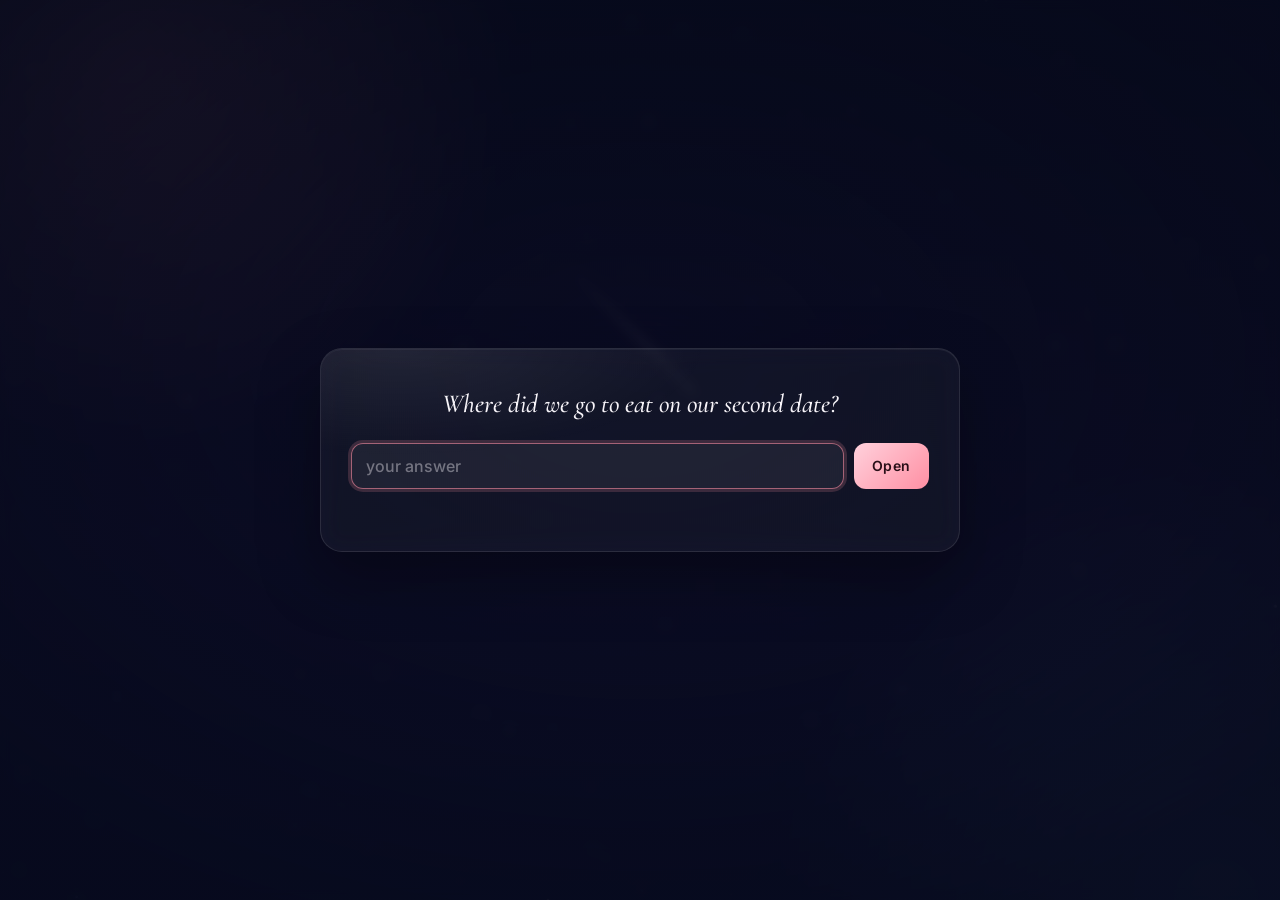
==== commit 102d0a3c: "Update" ====
--- a/atieh/index.html
+++ b/atieh/index.html
@@ -11,7 +11,7 @@
     <link rel="preconnect" href="https://fonts.googleapis.com" />
     <link rel="preconnect" href="https://fonts.gstatic.com" crossorigin />
     <link
-      href="https://fonts.googleapis.com/css2?family=Cormorant+Garamond:ital,wght@0,500;0,600;1,400;1,500&family=Inter:wght@400;500;600;700&display=swap"
+      href="https://fonts.googleapis.com/css2?family=Cormorant+Garamond:ital,wght@0,500;0,600;1,400;1,500&family=Inter:wght@400;500;600;700&family=Vazirmatn:wght@400;500;600;700&family=Noto+Nastaliq+Urdu:wght@400;500;600&display=swap"
       rel="stylesheet"
     />
 
@@ -108,6 +108,49 @@
         }
       }
 
+      /* ---------- in Persian ---------- */
+      html.fa {
+        --serif: "Vazirmatn", "Noto Naskh Arabic", Tahoma, sans-serif;
+        --sans: "Vazirmatn", Tahoma, system-ui, sans-serif;
+      }
+
+      html.fa body,
+      html.fa body * {
+        letter-spacing: 0;
+        font-style: normal;
+      }
+
+      html.fa h1,
+      html.fa .tagline,
+      html.fa .section-title,
+      html.fa .moment-title,
+      html.fa .note {
+        font-family: "Noto Nastaliq Urdu", var(--serif);
+        line-height: 1.9;
+      }
+
+      html.fa h1 {
+        font-weight: 500;
+      }
+
+      html.fa .section-title::after {
+        background: linear-gradient(270deg, var(--line), transparent);
+      }
+
+      html.fa .moments-fill {
+        left: auto;
+        right: 0;
+      }
+
+      html.fa .clock .n,
+      html.fa .tile .big {
+        direction: ltr;
+      }
+
+      html.fa .gate-q {
+        white-space: normal;
+      }
+
       /* ---------- layout ---------- */
       .page {
         position: relative;
@@ -115,7 +158,6 @@
         max-width: 840px;
         margin: 0 auto;
         padding: var(--sky-pad, 76px) 20px 64px;
-        transition: opacity 1.6s ease;
       }
 
       .hero {
@@ -665,7 +707,6 @@
       }
 
       html.uniting .page {
-        opacity: 0.05;
         pointer-events: none;
       }
 
@@ -904,6 +945,109 @@
         const TAU = Math.PI * 2;
         const clamp = (v, lo, hi) => Math.max(lo, Math.min(hi, v));
 
+        // ---------- language ----------
+        // The whole page can be read in Persian. Typing "farsi" anywhere turns it over,
+        // typing it again (or "english") turns it back, and the choice is remembered.
+        const LANG_STORE = "atieh-lang";
+        let lang = "en";
+        try { if (localStorage.getItem(LANG_STORE) === "fa") lang = "fa"; } catch (_) { /* ignore */ }
+        const fa = () => lang === "fa";
+        const UI = {
+          en: {
+            day: "day", days: "days", hour: "hour", hours: "hours", minute: "minute", minutes: "minutes", second: "second", seconds: "seconds",
+            theWait: "The wait", waitOver: "The wait is over", behindUs: "% behind us",
+            heartbeats: "heartbeats", sunrises: "sunrises", fullMoons: "full moons", kmSun: "km around the Sun",
+            now: "Now", rightNow: "Right now", oneYear: "One year from the day we met",
+            whyTitle: "Why I love you", of: "of", amp: " & ",
+            gateQ: "Where did we go to eat on our second date?", gatePh: "your answer", gateAria: "Your answer", gateOpen: "Open",
+            gateWrong: "Not quite. Try again.", gateNet: "Couldn't load the page. Check your connection and try again.",
+            gateHttps: "This page needs a secure (https) connection.",
+          },
+          fa: {
+            day: "روز", days: "روز", hour: "ساعت", hours: "ساعت", minute: "دقیقه", minutes: "دقیقه", second: "ثانیه", seconds: "ثانیه",
+            theWait: "انتظار", waitOver: "انتظار تمام شد", behindUs: "٪ گذشته",
+            heartbeats: "ضربان قلب", sunrises: "طلوع خورشید", fullMoons: "ماه کامل", kmSun: "کیلومتر دور خورشید",
+            now: "اکنون", rightNow: "همین حالا", oneYear: "یک سال پس از روزی که همدیگر را دیدیم",
+            whyTitle: "چرا دوستت دارم", of: "از", amp: " و ",
+            gateQ: "قرار دوم‌مان کجا رفتیم غذا بخوریم؟", gatePh: "جوابت", gateAria: "جواب تو", gateOpen: "باز کن",
+            gateWrong: "نه دقیقاً. دوباره امتحان کن.", gateNet: "صفحه بارگذاری نشد. اتصالت را بررسی کن و دوباره امتحان کن.",
+            gateHttps: "این صفحه به اتصال امن (https) نیاز دارد.",
+          },
+        };
+        const T = (k) => (UI[lang] && UI[lang][k] != null ? UI[lang][k] : UI.en[k]);
+        const LOCALE = () => (fa() ? "fa-IR-u-ca-persian-nu-arabext" : undefined);
+        const fmtInt = (n) => n.toLocaleString(fa() ? "fa-IR" : undefined);
+        const pad2 = (n) => fmtInt(n).padStart(2, fa() ? "\u06f0" : "0");
+
+        let payload = null;   // the secret, as opened
+        let cur = null;       // the same, in the language being read
+        const relangHooks = [];
+        function localise(p) {
+          const f = (fa() && p.fa) || {};
+          const events = {};
+          for (const k of Object.keys(p.events || {})) events[k] = { ...p.events[k], ...((f.events || {})[k] || {}) };
+          return {
+            ...p,
+            title: f.title || p.title,
+            events,
+            extras: { ...(p.extras || {}), ...(f.extras || {}) },
+            figures: (p.figures || []).map((d) => ({ ...d, label: (f.figures || {})[d.key] || d.label })),
+            strings: f.strings || {},
+          };
+        }
+        function applyStrings(root) {
+          if (!root || !cur) return;
+          root.querySelectorAll("[data-i18n]").forEach((el) => {
+            if (el.dataset.en == null) el.dataset.en = el.textContent;
+            el.textContent = cur.strings[el.dataset.i18n] || el.dataset.en;
+          });
+          root.querySelectorAll("[data-i18n-aria]").forEach((el) => {
+            if (el.dataset.enAria == null) el.dataset.enAria = el.getAttribute("aria-label") || "";
+            el.setAttribute("aria-label", cur.strings[el.dataset.i18nAria] || el.dataset.enAria);
+          });
+        }
+        function applyLang() {
+          const root = document.documentElement;
+          root.lang = fa() ? "fa" : "en";
+          root.dir = fa() ? "rtl" : "ltr";
+          root.classList.toggle("fa", fa());
+          if (fa() && document.fonts && document.fonts.load) {
+            document.fonts.load("500 16px Vazirmatn").catch(() => {});
+            document.fonts.load('500 24px "Noto Nastaliq Urdu"').catch(() => {});
+          }
+          const gq = $("#gate-q"), gi = $("#gate-input"), gb = $("#gate-form button");
+          if (gq) gq.textContent = T("gateQ");
+          if (gi) { gi.placeholder = T("gatePh"); gi.setAttribute("aria-label", T("gateAria")); }
+          if (gb) gb.textContent = T("gateOpen");
+          if (!payload) return;
+          cur = localise(payload);
+          document.title = cur.title;
+          applyStrings($("#page"));
+          for (const h of relangHooks) h();
+        }
+        let langSwitching = false;
+        function setLang(next, quiet) {
+          if (next === lang || langSwitching) return;
+          try { localStorage.setItem(LANG_STORE, next); } catch (_) { /* ignore */ }
+          const page = $("#page");
+          if (quiet || unite || !payload || !page || reduceMotion || !page.animate) {
+            lang = next;
+            applyLang();
+            return;
+          }
+          // the page dims for a moment and comes back in the other language
+          langSwitching = true;
+          const out = page.animate([{ opacity: 1 }, { opacity: 0 }], { duration: 450, easing: "ease", fill: "forwards" });
+          out.onfinish = () => {
+            lang = next;
+            applyLang();
+            out.cancel();
+            langSwitching = false;
+            page.animate([{ opacity: 0 }, { opacity: 1 }], { duration: 700, easing: "ease" });
+          };
+        }
+        applyLang();
+
         // Everything personal on this page (the words, the dates, the star maps,
         // the photos) lives in secret.bin, encrypted with a key derived from the
         // answer to the question at the door. Nothing below knows the answer.
@@ -923,6 +1067,12 @@
         }
 
         function fmtDate(d) {
+          if (fa()) {
+            const loc = LOCALE();
+            const part = (o) => d.toLocaleDateString(loc, o);
+            return part({ weekday: "long" }) + " " + part({ day: "numeric" }) + " " + part({ month: "long" }) + " " + part({ year: "numeric" }) +
+              "، ساعت " + d.toLocaleTimeString(loc, { hour: "numeric", minute: "2-digit" });
+          }
           return d.toLocaleString(undefined, {
             weekday: "long", month: "long", day: "numeric", year: "numeric",
             hour: "numeric", minute: "2-digit",
@@ -963,19 +1113,20 @@
         }
 
         // ---------- clocks ----------
-        function makeClock(cfg, opts = {}) {
+        function makeClock(key, opts = {}) {
+          const cfg = () => cur.events[key];
           const el = document.createElement("div");
           el.className = "clock";
           el.innerHTML =
             '<p class="label"></p>' +
             '<div class="time">' +
             ["days", "hours", "minutes", "seconds"]
-              .map((u) => '<div class="u ' + u + '"><span class="n"></span><span class="unit">' + u + "</span></div>")
+              .map((u) => '<div class="u ' + u + '"><span class="n"></span><span class="unit"></span></div>')
               .join("") +
             "</div>" +
             '<p class="detail"></p>';
 
-          const when = parseLocal(cfg.date);
+          const when = parseLocal(cfg().date);
           const labelEl = $(".label", el);
           const detailEl = $(".detail", el);
           const n = {};
@@ -992,16 +1143,17 @@
             const b = breakdown(countingDown ? when - now : now - when);
 
             el.classList.toggle("countdown", countingDown);
-            labelEl.textContent = opts.countdown && !future && cfg.labelPast ? cfg.labelPast : cfg.label;
-
-            setDigits(n.days, b.days.toLocaleString());
-            setDigits(n.hours, String(b.hours).padStart(2, "0"));
-            setDigits(n.minutes, String(b.minutes).padStart(2, "0"));
-            setDigits(n.seconds, String(b.seconds).padStart(2, "0"));
-            unit.days.textContent = b.days === 1 ? "day" : "days";
-            unit.hours.textContent = b.hours === 1 ? "hour" : "hours";
-            unit.minutes.textContent = b.minutes === 1 ? "minute" : "minutes";
-            unit.seconds.textContent = b.seconds === 1 ? "second" : "seconds";
+            const c = cfg();
+            labelEl.textContent = opts.countdown && !future && c.labelPast ? c.labelPast : c.label;
+
+            setDigits(n.days, fmtInt(b.days));
+            setDigits(n.hours, pad2(b.hours));
+            setDigits(n.minutes, pad2(b.minutes));
+            setDigits(n.seconds, pad2(b.seconds));
+            unit.days.textContent = T(b.days === 1 ? "day" : "days");
+            unit.hours.textContent = T(b.hours === 1 ? "hour" : "hours");
+            unit.minutes.textContent = T(b.minutes === 1 ? "minute" : "minutes");
+            unit.seconds.textContent = T(b.seconds === 1 ? "second" : "seconds");
             detailEl.textContent = fmtDate(when);
 
             const crossed = wasFuture === true && !future;
@@ -1014,16 +1166,16 @@
 
         let nextSeenClock = null;
 
-        function initClocks(EVENTS) {
+        function initClocks() {
           const waitClocks = $("#wait-clocks");
-          const lastSeen = makeClock(EVENTS.lastSeen);
-          const nextSeen = makeClock(EVENTS.nextSeen, { countdown: true });
+          const lastSeen = makeClock("lastSeen");
+          const nextSeen = makeClock("nextSeen", { countdown: true });
           nextSeenClock = nextSeen;
           const divider = document.createElement("div");
           divider.className = "divider";
           waitClocks.append(lastSeen.el, divider, nextSeen.el);
 
-          const metAt = parseLocal(EVENTS.met.date);
+          const metAt = parseLocal(cur.events.met.date);
           const SYNODIC_MS = 29.530588853 * 86400000;
           const REF_FULL_MOON = Date.UTC(2000, 0, 21, 4, 40); // a known full moon
           function fullMoonsBetween(a, b) {
@@ -1032,10 +1184,10 @@
           }
 
           const STATS = [
-            { what: "heartbeats",         calc: (s) => Math.floor(s * (70 / 60)).toLocaleString() },
-            { what: "sunrises",           calc: (s) => Math.floor(s / 86400).toLocaleString() },
-            { what: "full moons",         calc: (s, now) => fullMoonsBetween(metAt, now).toLocaleString() },
-            { what: "km around the Sun",  calc: (s) => Math.floor(s * 29.78).toLocaleString() },
+            { what: "heartbeats", calc: (s) => fmtInt(Math.floor(s * (70 / 60))) },
+            { what: "sunrises",   calc: (s) => fmtInt(Math.floor(s / 86400)) },
+            { what: "fullMoons",  calc: (s, now) => fmtInt(fullMoonsBetween(metAt, now)) },
+            { what: "kmSun",      calc: (s) => fmtInt(Math.floor(s * 29.78)) },
           ];
           const statsEl = $("#stats");
           const statTiles = STATS.map((st, i) => {
@@ -1043,9 +1195,9 @@
             tile.className = "card tile reveal";
             tile.style.setProperty("--delay", 700 + i * 70 + "ms");
             tile.innerHTML = '<div class="big"></div><div class="what"></div>';
-            $(".what", tile).textContent = st.what;
+            $(".what", tile).textContent = T(st.what);
             statsEl.appendChild(tile);
-            return { st, big: $(".big", tile) };
+            return { st, big: $(".big", tile), what: $(".what", tile) };
           });
 
           const bar = $("#bar");
@@ -1061,12 +1213,12 @@
             frac = Math.min(1, Math.max(0, frac));
             bar.style.width = (frac * 100).toFixed(2) + "%";
             if (now >= end) {
-              progressLeft.textContent = "The wait is over";
+              progressLeft.textContent = T("waitOver");
               progressRight.textContent = "♥";
               waitCard.classList.add("done");
             } else {
-              progressLeft.textContent = "The wait";
-              progressRight.textContent = Math.floor(frac * 100) + "% behind us";
+              progressLeft.textContent = T("theWait");
+              progressRight.textContent = fmtInt(Math.floor(frac * 100)) + T("behindUs");
               waitCard.classList.remove("done");
             }
           }
@@ -1089,6 +1241,10 @@
             tick();
             setInterval(tick, 1000);
           }, 1000 - (Date.now() % 1000));
+          relangHooks.push(() => {
+            for (const t of statTiles) t.what.textContent = T(t.st.what);
+            tick();
+          });
         }
 
         // ---------- starfield ----------
@@ -1305,6 +1461,7 @@
             for (const f of FIGS) f.box.y = top + (maxH - f.box.h) / 2;
             page.style.setProperty("--sky-pad", Math.round(top + maxH + 76) + "px");
           }
+          if (unite) uniteTargets();
         }
 
         function renderCloud(f) {
@@ -1342,6 +1499,18 @@
           if (!FIGS.length || locked) return;
           const u = uniteState(t);
           uniteK = u.k;
+          if (unite && u.k > 0) uniteLabel();
+          // the page steps back while the two of them cross it
+          const pageEl = document.getElementById("page");
+          if (pageEl) {
+            if (u.k > 0) {
+              pageEl.style.opacity = (1 - 0.95 * u.k).toFixed(3);
+              pageDimmed = true;
+            } else if (pageDimmed) {
+              pageEl.style.opacity = "";
+              pageDimmed = false;
+            }
+          }
           const fade = Math.max(u.k, figMode === "banner" ? clamp(1 - (window.scrollY - 40) / 260, 0, 1) : 1);
           if (fade <= 0) return;
           const elapsed = reduceMotion ? 1e9 : t - traceStart;
@@ -1355,6 +1524,17 @@
             const { x: ox, y: oy } = figureOffset(f);
             const step = f.step;
             const traceLen = f.edges.length * step + EDGE_DUR;
+
+            // as the two come together each head leans a little toward the other,
+            // turning about the star they are going to share
+            sctx.save();
+            if (u.k > 0 && f.uniteRot && f.uniteStar != null) {
+              const S = f.pts[f.uniteStar];
+              const px = ox + S[0] * b.w, py = oy + S[1] * b.w;
+              sctx.translate(px, py);
+              sctx.rotate(f.uniteRot * u.k);
+              sctx.translate(-px, -py);
+            }
 
             // a soft warm nebula behind the figure
             const glowIn = reduceMotion ? 1 : clamp((elapsed - 300) / 2500, 0, 1);
@@ -1439,20 +1619,44 @@
               sctx.fill();
             }
 
-            // name
+            sctx.restore();
+
+            // name; while the two come together the names slide into one line beneath them
             const labelIn = reduceMotion ? 1 : clamp((elapsed - 600) / 900, 0, 1);
             if (labelIn > 0) {
               sctx.globalAlpha = fade * labelIn * (0.55 + 0.35 * boost);
               sctx.fillStyle = "#f6f3f8";
-              sctx.font = "italic 500 " + Math.round(14 + 4 * rs) + 'px "Cormorant Garamond", Georgia, serif';
-              sctx.textAlign = "center";
+              sctx.font = labelFont(f);
               sctx.textBaseline = "top";
-              sctx.fillText(f.label, ox + b.w / 2, oy + b.h + 12);
+              const slot = u.k > 0 && unite && unite.label ? unite.label[f.side] : null;
+              if (slot) {
+                const tw = sctx.measureText(f.label).width;
+                sctx.textAlign = "left";
+                sctx.fillText(f.label,
+                  (ox + b.w / 2 - tw / 2) * (1 - u.k) + slot.x * u.k,
+                  (oy + b.h + 12) * (1 - u.k) + slot.y * u.k);
+              } else {
+                sctx.textAlign = "center";
+                sctx.fillText(f.label, ox + b.w / 2, oy + b.h + 12);
+              }
             }
             sctx.globalAlpha = 1;
           }
-          drawBridge(u, fade);
-        }
+          drawUnion(u, fade);
+        }
+
+        function labelFont(f) {
+          const rs = clamp(f.box.w / 240, 0.75, 1.15);
+          if (fa()) return "500 " + Math.round(13 + 4 * rs) + "px Vazirmatn, Tahoma, sans-serif";
+          return "italic 500 " + Math.round(14 + 4 * rs) + 'px "Cormorant Garamond", Georgia, serif';
+        }
+        relangHooks.push(() => {
+          for (const f of FIGS) {
+            const d = cur.figures.find((x) => x.key === f.key);
+            if (d) f.label = d.label;
+          }
+          if (unite) uniteTargets();
+        });
 
         function figureAt(x, y) {
           if (locked) return null;
@@ -1474,7 +1678,7 @@
           if (!locked && catchShot(ev.clientX, ev.clientY)) {
             sparkle(ev.clientX, ev.clientY, 30);
             shower();
-            if (wishLine) showNote(wishLine, 6500);
+            if (wishLine()) showNote(wishLine(), 6500);
             return;
           }
           const f = figureAt(ev.clientX, ev.clientY);
@@ -1599,6 +1803,9 @@
         // approximate Keplerian elements (J2000 values + rates per century,
         // valid 1800-2050); the Moon from a short mean-longitude series.
         let orrery = null;
+        const PLANET_FA = { Mercury: "عطارد", Venus: "زهره", Earth: "زمین", Mars: "مریخ", Jupiter: "مشتری", Saturn: "زحل", Uranus: "اورانوس", Neptune: "نپتون" };
+        const PHASE_FA = { "new": "نو", "waxing crescent": "هلال فزاینده", "first quarter": "تربیع اول", "waxing gibbous": "کوژ فزاینده",
+          "full": "کامل", "waning gibbous": "کوژ کاهنده", "last quarter": "تربیع آخر", "waning crescent": "هلال کاهنده" };
         const RAD = Math.PI / 180;
         const dpr = Math.min(window.devicePixelRatio || 1, 2);
         const DARK = [6, 8, 22];
@@ -1710,7 +1917,7 @@
           c.stroke();
         }
 
-        function initOrrery(EVENTS, extras) {
+        function initOrrery() {
           const stage = $("#orrery .orb-stage");
           const canvas = $("#orb");
           const row = $("#moments");
@@ -1720,24 +1927,31 @@
           if (!stage || !canvas || !row || !infoEl) return;
           const ctx = canvas.getContext("2d");
 
-          const moments = Object.keys(EVENTS)
+          const titleOf = (m) => {
+            if (m.live) return T("rightNow");
+            if (m.future) return T("oneYear");
+            const ev = cur.events[m.key];
+            return ev.when || ev.label.replace(/^Since\s+/i, "When ");
+          };
+          const moments = Object.keys(cur.events)
             .filter((k) => k !== "lastSeen" && k !== "nextSeen")
             .map((k) => {
-              const ev = EVENTS[k];
-              const when = parseLocal(ev.date);
-              return { key: k, title: ev.when || ev.label.replace(/^Since\s+/i, "When "), ms: when.getTime(), when };
+              const when = parseLocal(cur.events[k].date);
+              return { key: k, ms: when.getTime(), when };
             });
-          moments.push({ key: "now", title: "Right now", live: true });
+          moments.push({ key: "now", live: true });
           const metMs = moments[0].ms;
           const targetOf = (m) => (m.live ? Date.now() : m.ms);
           // one more moment, a year on from the first, that only shows if you go looking
           const anniv = new Date(moments[0].when.getTime());
           anniv.setFullYear(anniv.getFullYear() + 1);
-          moments.push({ key: "anniversary", title: "One year from the day we met", ms: anniv.getTime(), when: anniv, future: true });
+          moments.push({ key: "anniversary", ms: anniv.getTime(), when: anniv, future: true });
+          for (const m of moments) m.title = titleOf(m);
           let futureShown = false;
           const lastIdx = () => moments.length - (futureShown ? 1 : 2);
-          const reasons = (extras && Array.isArray(extras.reasons) ? extras.reasons : []).filter((r) => typeof r === "string" && r.trim());
-          const reasonsTitle = (extras && typeof extras.reasonsTitle === "string" && extras.reasonsTitle.trim()) || "Why I love you";
+          const reasonsOf = () => (Array.isArray(cur.extras.reasons) ? cur.extras.reasons : []).filter((r) => typeof r === "string" && r.trim());
+          const reasonsTitle = () => (typeof cur.extras.reasonsTitle === "string" && cur.extras.reasonsTitle.trim()) || T("whyTitle");
+          let reasons = reasonsOf();
 
           // A view from a little above the ecliptic, turned so the stretch
           // of Earth's orbit we've shared sits nearest the viewer.
@@ -2020,12 +2234,12 @@
               const o = pos.find((e) => e.p === hoverName);
               if (o) {
                 const r = o.p.size * scale * o.q.p;
-                ctx.font = "500 11px Inter, system-ui, sans-serif";
+                ctx.font = fa() ? "500 12px Vazirmatn, Tahoma, sans-serif" : "500 11px Inter, system-ui, sans-serif";
                 ctx.textAlign = "center";
                 ctx.textBaseline = "top";
-                if ("letterSpacing" in ctx) ctx.letterSpacing = "0.1em";
+                if ("letterSpacing" in ctx) ctx.letterSpacing = fa() ? "0px" : "0.1em";
                 ctx.fillStyle = "rgba(246, 243, 248, " + (0.75 * hoverA).toFixed(3) + ")";
-                ctx.fillText(o.p.name.toUpperCase(), o.q.x, o.q.y + r * (o.p.ring ? 1.9 : 1) + 7 + (1 - hoverA) * 4);
+                ctx.fillText(fa() ? PLANET_FA[o.p.name] || o.p.name : o.p.name.toUpperCase(), o.q.x, o.q.y + r * (o.p.ring ? 1.9 : 1) + 7 + (1 - hoverA) * 4);
               }
             }
             if (noteOn) placeNote();
@@ -2035,11 +2249,19 @@
           const ease = (k) => (k < 0.5 ? 4 * k * k * k : 1 - Math.pow(-2 * k + 2, 3) / 2);
           const degBetween = (a, b) => Math.round(((((Math.atan2(b.y, b.x) - Math.atan2(a.y, a.x)) / RAD) % 360) + 360) % 360);
 
+          // tense: true = was, false = is, "will be" = will be
           function phaseWords(ph, tense) {
+            const whole = ph.name === "new" || ph.name === "full";
+            const pct = Math.round(ph.lit * 100);
+            if (fa()) {
+              const verb = tense === true ? "بود" : tense === false ? "است" : "خواهد بود";
+              return PHASE_FA[ph.name] + " " + verb + (whole ? "" : "، " + fmtInt(pct) + "٪ روشن");
+            }
             const be = tense === true ? "was" : tense === false ? "is" : tense;
-            if (ph.name === "new" || ph.name === "full") return be + " " + ph.name;
-            return be + " a " + ph.name + ", " + Math.round(ph.lit * 100) + "% lit";
-          }
+            if (whole) return be + " " + ph.name;
+            return be + " a " + ph.name + ", " + pct + "% lit";
+          }
+          const deg = (n) => fmtInt(n) + "°";
 
           function fillInfo(m) {
             const at = targetOf(m);
@@ -2047,19 +2269,24 @@
             const eNow = heliocentric(EARTH, Date.now());
             info.title.textContent = m.title;
             if (m.live) {
+              const carried = degBetween(heliocentric(EARTH, metMs), eNow);
               info.when.textContent = fmtDate(new Date());
-              info.sky.textContent = "The Moon " + phaseWords(ph, false) + ". Since we met, Earth has carried us " +
-                degBetween(heliocentric(EARTH, metMs), eNow) + "° around the Sun.";
+              info.sky.textContent = fa()
+                ? "ماه " + phaseWords(ph, false) + ". از روزی که همدیگر را دیدیم، زمین ما را " + deg(carried) + " دور خورشید برده است."
+                : "The Moon " + phaseWords(ph, false) + ". Since we met, Earth has carried us " + deg(carried) + " around the Sun.";
               info.ago.textContent = "";
             } else if (m.future) {
               info.when.textContent = fmtDate(m.when);
-              info.sky.textContent = "The Moon " + phaseWords(ph, "will be") + ", and Earth will be right back where it was the day we met.";
+              info.sky.textContent = fa()
+                ? "ماه " + phaseWords(ph, "will be") + "، و زمین درست همان‌جایی خواهد بود که روز آشنایی‌مان بود."
+                : "The Moon " + phaseWords(ph, "will be") + ", and Earth will be right back where it was the day we met.";
               updateAgo();
             } else {
               info.when.textContent = fmtDate(m.when);
               const travelled = degBetween(heliocentric(EARTH, at), eNow);
-              info.sky.textContent = "The Moon " + phaseWords(ph, true) + "." +
-                (travelled > 0 ? " Since then, Earth has carried us " + travelled + "° around the Sun." : "");
+              info.sky.textContent = fa()
+                ? "ماه " + phaseWords(ph, true) + "." + (travelled > 0 ? " از آن زمان، زمین ما را " + deg(travelled) + " دور خورشید برده است." : "")
+                : "The Moon " + phaseWords(ph, true) + "." + (travelled > 0 ? " Since then, Earth has carried us " + deg(travelled) + " around the Sun." : "");
               updateAgo();
             }
           }
@@ -2071,13 +2298,17 @@
               info.when.textContent = fmtDate(new Date());
               return;
             }
-            const part = (n, w) => n.toLocaleString() + " " + w + (n === 1 ? "" : "s");
-            const words = (b) => part(b.days, "day") + ", " + part(b.hours, "hour") + ", " + part(b.minutes, "minute") + " and " + part(b.seconds, "second");
+            const part = (n, w) => fmtInt(n) + " " + T(n === 1 ? w : w + "s");
+            const words = (b) => fa()
+              ? part(b.days, "day") + "، " + part(b.hours, "hour") + "، " + part(b.minutes, "minute") + " و " + part(b.seconds, "second")
+              : part(b.days, "day") + ", " + part(b.hours, "hour") + ", " + part(b.minutes, "minute") + " and " + part(b.seconds, "second");
             if (m.future) {
-              info.ago.textContent = "In " + words(breakdown(m.ms - Date.now())) + ". To be continued.";
+              info.ago.textContent = fa()
+                ? words(breakdown(m.ms - Date.now())) + " دیگر. ادامه دارد."
+                : "In " + words(breakdown(m.ms - Date.now())) + ". To be continued.";
               return;
             }
-            info.ago.textContent = words(breakdown(Date.now() - m.ms)) + " ago";
+            info.ago.textContent = fa() ? words(breakdown(Date.now() - m.ms)) + " پیش" : words(breakdown(Date.now() - m.ms)) + " ago";
           }
 
           function highlight(i) {
@@ -2128,15 +2359,21 @@
           }
 
           // ----- the row of moons -----
-          const shortDate = (d) => d.toLocaleDateString(undefined, { month: "short", day: "numeric" });
+          const shortDate = (d) => d.toLocaleDateString(LOCALE(), { month: "short", day: "numeric" });
+          const ariaOf = (m) => {
+            const ph = moonPhase(targetOf(m));
+            return fa()
+              ? m.title + (m.live ? "" : "، " + fmtDate(m.when)) + ". ماه " + phaseWords(ph, m.future ? "will be" : !m.live) + "."
+              : m.title + (m.live ? "" : ", " + fmtDate(m.when)) + ". The Moon " + phaseWords(ph, m.future ? "will be" : !m.live) + ".";
+          };
           buttons = moments.map((m, i) => {
             const b = document.createElement("button");
             b.type = "button";
             b.className = m.future ? "moment future" : "moment";
             b.innerHTML = '<canvas class="moon" aria-hidden="true"></canvas><span class="d"></span>';
-            $(".d", b).textContent = m.live ? "Now" : shortDate(m.when);
+            $(".d", b).textContent = m.live ? T("now") : shortDate(m.when);
             const ph = moonPhase(targetOf(m));
-            b.setAttribute("aria-label", m.title + (m.live ? "" : ", " + fmtDate(m.when)) + ". The Moon " + phaseWords(ph, m.future ? "will be" : !m.live) + ".");
+            b.setAttribute("aria-label", ariaOf(m));
             const mc = $(".moon", b);
             const px = Math.round(34 * dpr);
             mc.width = mc.height = px;
@@ -2209,8 +2446,9 @@
           row.addEventListener("keydown", (ev) => {
             if (ev.key !== "ArrowLeft" && ev.key !== "ArrowRight") return;
             ev.preventDefault();
-            if (ev.key === "ArrowRight" && selected === lastIdx()) revealFuture();
-            const j = Math.max(0, Math.min(lastIdx(), selected + (ev.key === "ArrowRight" ? 1 : -1)));
+            const fwd = (ev.key === "ArrowRight") !== fa();   // the row runs the other way in Persian
+            if (fwd && selected === lastIdx()) revealFuture();
+            const j = Math.max(0, Math.min(lastIdx(), selected + (fwd ? 1 : -1)));
             select(j, true);
             buttons[j].focus();
           });
@@ -2254,7 +2492,7 @@
           function showReason() {
             const i = reasonIdx;
             reasonIdx = (reasonIdx + 1) % reasons.length;
-            $(".n", earthNote).textContent = reasonsTitle + " \u00b7 " + (i + 1) + " of " + reasons.length;
+            $(".n", earthNote).textContent = reasonsTitle() + " \u00b7 " + fmtInt(i + 1) + " " + T("of") + " " + fmtInt(reasons.length);
             $(".t", earthNote).textContent = reasons[i];
             placeNote();
             earthNote.classList.add("show");
@@ -2310,6 +2548,17 @@
           }, 1000 - (Date.now() % 1000));
           if (reduceMotion) setInterval(() => { if (moments[selected] && moments[selected].live) { tDisp = Date.now(); draw(performance.now()); } }, 60000);
 
+          relangHooks.push(() => {
+            reasons = reasonsOf();
+            reasonIdx = reasonIdx % Math.max(1, reasons.length);
+            moments.forEach((m, i) => {
+              m.title = titleOf(m);
+              if (!buttons[i]) return;
+              $(".d", buttons[i]).textContent = m.live ? T("now") : shortDate(m.when);
+              buttons[i].setAttribute("aria-label", ariaOf(m));
+            });
+            if (moments[selected]) fillInfo(moments[selected]);
+          });
           orrery = { frame, startTour };
         }
 
@@ -2344,93 +2593,167 @@
           rain();
         }
 
-        // the two figures drift together, join, and settle back
-        let unite = null, uniteK = 0;
-        const UNITE_IN = 2400, UNITE_HOLD = 3200, UNITE_OUT = 2400;
+        // the two figures drift together, lean in until their temples touch, and the
+        // two stars at that point become one star that both constellations share
+        let unite = null, uniteK = 0, pageDimmed = false;
+        const UNITE_IN = 2400, UNITE_HOLD = 3400, UNITE_OUT = 2400;
+        const LEAN = 5 * Math.PI / 180;
         function uniteState(t) {
-          if (!unite) return { k: 0, bridge: 0, bridgeA: 0 };
+          if (!unite) return { k: 0, fuse: 0 };
           const e = t - unite.start;
           const ease = (p) => (p < 0.5 ? 2 * p * p : 1 - Math.pow(-2 * p + 2, 2) / 2);
-          if (e < UNITE_IN) return { k: ease(e / UNITE_IN), bridge: 0, bridgeA: 0 };
-          if (e < UNITE_IN + UNITE_HOLD) return { k: 1, bridge: clamp((e - UNITE_IN) / 1100, 0, 1), bridgeA: 1 };
+          // the shared star comes up as the last of the distance closes
+          const fuseIn = clamp((e - (UNITE_IN - 300)) / 900, 0, 1);
+          if (e < UNITE_IN) return { k: ease(e / UNITE_IN), fuse: fuseIn };
+          if (e < UNITE_IN + UNITE_HOLD) return { k: 1, fuse: fuseIn };
           const p = (e - UNITE_IN - UNITE_HOLD) / UNITE_OUT;
           if (p >= 1) {
             unite = null;
-            return { k: 0, bridge: 0, bridgeA: 0 };
-          }
-          return { k: 1 - ease(p), bridge: 1, bridgeA: clamp(1 - p * 2.5, 0, 1) };
+            return { k: 0, fuse: 0 };
+          }
+          return { k: 1 - ease(p), fuse: clamp(1 - p * 2.5, 0, 1) };
         }
         function startUnite() {
-          if (unite || locked || reduceMotion || FIGS.length < 2) return;
+          if (unite || locked || reduceMotion || FIGS.length < 2) return false;
+          const L = FIGS.find((f) => f.side === "left"), Rf = FIGS.find((f) => f.side === "right");
+          if (!L || !Rf || !L.box || !Rf.box) return false;
+          // the outline star nearest eye level on the side that faces the other: the temple,
+          // where two heads touch when they lean together
+          const pick = (f, facingRight) => {
+            const eyes = f.pts.filter((P) => P[2] === 0);
+            const eyeY = eyes.length ? eyes.reduce((a, P) => a + P[1], 0) / eyes.length : f.aspect * 0.45;
+            let best = -1, bd = Infinity, ext = -1, bx = facingRight ? -Infinity : Infinity;
+            f.pts.forEach((P, i) => {
+              if (P[2] !== 2) return;
+              if (facingRight ? P[0] > bx : P[0] < bx) { bx = P[0]; ext = i; }
+              if ((facingRight ? 1 - P[0] : P[0]) > 0.22) return;
+              const d = Math.abs(P[1] - eyeY);
+              if (d < bd) { bd = d; best = i; }
+            });
+            return best >= 0 ? best : ext;
+          };
+          unite = { start: performance.now(), a: pick(L, true), b: pick(Rf, false), label: null };
+          uniteTargets();
+          document.documentElement.classList.add("uniting");
+          setTimeout(() => document.documentElement.classList.remove("uniting"), UNITE_IN + UNITE_HOLD + 300);
+          return true;
+        }
+        function uniteTargets() {
+          if (!unite) return;
           const L = FIGS.find((f) => f.side === "left"), Rf = FIGS.find((f) => f.side === "right");
           if (!L || !Rf || !L.box || !Rf.box) return;
-          const gap = clamp(Math.min(L.box.w, Rf.box.w) * 0.4, 48, 130);
-          L.uniteT = { x: W / 2 - gap / 2 - L.box.w, y: H / 2 - L.box.h / 2 };
-          Rf.uniteT = { x: W / 2 + gap / 2, y: H / 2 - Rf.box.h / 2 };
-          const pick = (f, rightmost) => {
-            let best = 0, bx = rightmost ? -Infinity : Infinity;
-            f.pts.forEach((P, i) => {
-              if (P[2] > 2) return;
-              if (rightmost ? P[0] > bx : P[0] < bx) { bx = P[0]; best = i; }
-            });
-            return best;
-          };
-          unite = { start: performance.now(), a: pick(L, true), b: pick(Rf, false), pulsed: false };
-          document.documentElement.classList.add("uniting");
-          setTimeout(() => document.documentElement.classList.remove("uniting"), UNITE_IN + UNITE_HOLD + 300);
-        }
-        function drawBridge(u, fade) {
-          if (!unite || u.bridge <= 0) return;
+          const A = L.pts[unite.a], B = Rf.pts[unite.b];
+          const wl = L.box.w, wr = Rf.box.w;
+          // both boxes relative to the shared star, and the pair centred on the screen
+          const left = Math.min(-A[0] * wl, -B[0] * wr), right = Math.max((1 - A[0]) * wl, (1 - B[0]) * wr);
+          const top = Math.min(-A[1] * wl, -B[1] * wr), bottom = Math.max(L.box.h - A[1] * wl, Rf.box.h - B[1] * wr);
+          const labelH = 36;
+          const mx = W / 2 - (left + right) / 2, my = H / 2 - (top + bottom + labelH) / 2;
+          L.uniteT = { x: mx - A[0] * wl, y: my - A[1] * wl };
+          Rf.uniteT = { x: mx - B[0] * wr, y: my - B[1] * wr };
+          L.uniteStar = unite.a;
+          Rf.uniteStar = unite.b;
+          L.uniteRot = LEAN;
+          Rf.uniteRot = -LEAN;
+          unite.labelY = my + bottom + 12;
+          uniteLabel();
+        }
+        // the two names settle side by side beneath them, with an ampersand between;
+        // measured every frame, so a font that arrives late still lines up
+        function uniteLabel() {
+          if (!unite) return;
+          const L = FIGS.find((f) => f.side === "left"), Rf = FIGS.find((f) => f.side === "right");
+          if (!L || !Rf || !L.box || !Rf.box) return;
+          sctx.font = labelFont(L);
+          const wL = sctx.measureText(L.label).width;
+          sctx.font = labelFont(Rf);
+          const wR = sctx.measureText(Rf.label).width;
+          const ampFont = labelFont(L.box.w >= Rf.box.w ? L : Rf);
+          sctx.font = ampFont;
+          const wAmp = sctx.measureText(T("amp")).width;
+          const x0 = W / 2 - (wL + wAmp + wR) / 2, y = unite.labelY;
+          unite.label = { left: { x: x0, y }, amp: { x: x0 + wL, y, font: ampFont }, right: { x: x0 + wL + wAmp, y } };
+        }
+        function drawUnion(u, fade) {
+          if (!unite || u.fuse <= 0) return;
           const L = FIGS.find((f) => f.side === "left"), Rf = FIGS.find((f) => f.side === "right");
           if (!L || !Rf || !L.box || !Rf.box) return;
           const oL = figureOffset(L), oR = figureOffset(Rf);
           const A = L.pts[unite.a], B = Rf.pts[unite.b];
-          const ax = oL.x + A[0] * L.box.w, ay = oL.y + A[1] * L.box.w;
-          const bx = oR.x + B[0] * Rf.box.w, by = oR.y + B[1] * Rf.box.w;
-          const p = u.bridge;
-          const g = sctx.createLinearGradient(ax, ay, bx, by);
-          g.addColorStop(0, "rgba(" + L.tint + ",0.75)");
-          g.addColorStop(1, "rgba(" + Rf.tint + ",0.75)");
-          sctx.globalAlpha = fade * u.bridgeA;
-          sctx.strokeStyle = g;
-          sctx.lineWidth = 1;
-          sctx.lineCap = "round";
+          // the two stars are the pivots of the lean, so these are their true positions
+          const x = (oL.x + A[0] * L.box.w + oR.x + B[0] * Rf.box.w) / 2;
+          const y = (oL.y + A[1] * L.box.w + oR.y + B[1] * Rf.box.w) / 2;
+          const s = u.fuse;
+          const rs = clamp(Math.min(L.box.w, Rf.box.w) / 240, 0.75, 1.15);
+          const r = 1.9 * rs * (1 + 0.7 * s);
+          const hr = r * 7;
+          sctx.globalAlpha = fade * 0.5 * s;
+          sctx.drawImage(L.halo, x - hr, y - hr, hr * 2, hr * 2);
+          sctx.drawImage(Rf.halo, x - hr, y - hr, hr * 2, hr * 2);
+          sctx.globalAlpha = fade * s;
+          sctx.fillStyle = "rgba(255,255,255,0.95)";
           sctx.beginPath();
-          sctx.moveTo(ax, ay);
-          sctx.lineTo(ax + (bx - ax) * p, ay + (by - ay) * p);
-          sctx.stroke();
-          for (let i = 1; i <= 3; i++) {
-            const f = i / 4;
-            const s = clamp((p - f) / 0.1, 0, 1);
-            if (s <= 0) break;
-            const x = ax + (bx - ax) * f, y = ay + (by - ay) * f;
-            const r = 2 * (1 - Math.pow(1 - s, 3));
-            const hr = r * 6;
-            sctx.globalAlpha = fade * u.bridgeA * 0.8 * s;
-            sctx.drawImage(i === 2 ? Rf.halo : L.halo, x - hr, y - hr, hr * 2, hr * 2);
-            sctx.globalAlpha = fade * u.bridgeA;
-            sctx.fillStyle = "rgba(255,255,255,0.95)";
-            sctx.beginPath();
-            sctx.arc(x, y, r, 0, TAU);
-            sctx.fill();
-          }
-          if (p >= 1 && !unite.pulsed) {
-            unite.pulsed = true;
-            L.pulse = 1.2;
-            Rf.pulse = 1.2;
-            sparkle((ax + bx) / 2, (ay + by) / 2, 26);
+          sctx.arc(x, y, r, 0, TAU);
+          sctx.fill();
+          // and the names become one
+          if (unite.label) {
+            const a = unite.label.amp;
+            sctx.globalAlpha = fade * s * 0.55;
+            sctx.fillStyle = "#f6f3f8";
+            sctx.font = a.font;
+            sctx.textAlign = "left";
+            sctx.textBaseline = "top";
+            sctx.fillText(T("amp"), a.x, a.y);
           }
           sctx.globalAlpha = 1;
         }
 
-        // her name, typed anywhere
-        let secretWord = "", typed = "", wishLine = "";
+        // a name, or a few of the things people type to each other, typed anywhere
+        const SWEET_WORDS = ["love", "ily", "missyou", "kiss", "hug", "forever", "always", "xoxo", "hi", "hello", "hey", "yes"];
+        // the things Persians call each other, typed in either alphabet; these also turn the page Persian
+        const SWEET_FA = [
+          "salam", "سلام", "shabbekheir", "شب بخیر", "sobhbekheir", "صبح بخیر",
+          "azizam", "عزیزم", "aziz", "عزیز", "azizedelam", "عزیز دلم",
+          "joonam", "جونم", "janam", "جانم", "joon", "جون", "jaan", "جان", "janedelam", "جان دلم",
+          "eshgham", "عشقم", "eshgheman", "عشق من", "asheghetam", "عاشقتم", "divoonatam", "دیوونتم", "mikhamet", "میخوامت",
+          "delam", "دلم", "delbaram", "دلبرم", "ghalbam", "قلبم", "jigaram", "جیگرم", "jigar", "جیگر",
+          "nafasam", "نفسم", "omram", "عمرم", "zendegim", "زندگیم", "hamechizam", "همه چیزم", "yaram", "یارم", "maham", "ماهم",
+          "khoshgelam", "خوشگلم", "nazaninam", "نازنینم", "shirinam", "شیرینم", "asalam", "عسلم", "golam", "گلم",
+          "khanoomam", "khanumam", "خانومم", "noorecheshmam", "نور چشمم", "tajesaram", "تاج سرم",
+          "doostetdaram", "doosetdaram", "dusetdaram", "dostetdaram", "دوستت دارم", "دوست دارم",
+          "ghorbunet", "ghorbonet", "qorbunet", "qorbonet", "قربونت", "قربانت", "fadat", "فدات",
+          "deltangetam", "دلتنگتم", "tangshode", "تنگ شده",
+          "boos", "بوس", "booset", "بوست", "booseh", "بوسه",
+        ];
+        const LANG_WORDS = { fa: ["farsi", "parsi", "persian", "فارسی", "پارسی"], en: ["english", "انگلیسی"] };
+        // letters only, in either alphabet, with the Arabic forms of two letters folded into the Persian ones
+        const lettersOf = (s) => String(s).toLowerCase().normalize("NFKD").replace(/\u064a/g, "\u06cc").replace(/\u0643/g, "\u06a9").replace(/[^a-z\u0600-\u06ff]/g, "");
+        for (const k of Object.keys(LANG_WORDS)) LANG_WORDS[k] = LANG_WORDS[k].map(lettersOf);
+        let secretEn = [], secretFa = [], typed = "";
+        const wishLine = () => (cur && typeof cur.extras.wish === "string" ? cur.extras.wish.trim() : "");
         window.addEventListener("keydown", (ev) => {
-          if (locked || !secretWord || ev.ctrlKey || ev.metaKey || ev.altKey || ev.key.length !== 1) return;
+          if (ev.ctrlKey || ev.metaKey || ev.altKey || ev.key.length !== 1) return;
           const el = ev.target;
           if (el && (el.tagName === "INPUT" || el.tagName === "TEXTAREA" || el.isContentEditable)) return;
-          typed = (typed + ev.key.toLowerCase()).slice(-32);
-          if (typed.endsWith(secretWord)) {
+          typed = lettersOf(typed + ev.key).slice(-40);
+          const to = Object.keys(LANG_WORDS).find((l) => LANG_WORDS[l].some((w) => typed.endsWith(w)));
+          if (to) {
+            typed = "";
+            setLang(to === "fa" && fa() ? "en" : to);
+            return;
+          }
+          if (locked) return;
+          if (secretFa.some((w) => typed.endsWith(w))) {
+            typed = "";
+            // a Persian word brings the two of them together, and the page comes back in Persian
+            const began = startUnite();
+            if (!fa()) {
+              if (began) setTimeout(() => { if (!fa()) setLang("fa", true); }, UNITE_IN + 200);
+              else setLang("fa");
+            }
+            return;
+          }
+          if (secretEn.some((w) => typed.endsWith(w))) {
             typed = "";
             startUnite();
           }
@@ -2458,20 +2781,22 @@
         }
 
         function initEggs(p) {
-          const ex = p.extras || {};
-          wishLine = typeof ex.wish === "string" ? ex.wish.trim() : "";
-          const figs = p.figures || [];
-          const right = figs.find((f) => f.side === "right") || figs[figs.length - 1];
-          secretWord = right ? String(right.label).toLowerCase().normalize("NFKD").replace(/[^a-z]/g, "") : "";
-          if (secretWord.length < 3) secretWord = "";
+          // either name, in either alphabet
+          const namesEn = (p.figures || []).map((f) => f.label);
+          const namesFa = p.fa && p.fa.figures ? Object.values(p.fa.figures) : [];
+          secretEn = [...namesEn, ...SWEET_WORDS].map(lettersOf).filter((w) => w.length >= 2);
+          secretFa = [...namesFa, ...SWEET_FA].map(lettersOf).filter((w) => w.length >= 2);
 
           // the minute each thing happened, every day
           const minutes = Object.keys(p.events)
             .filter((k) => k !== "lastSeen" && k !== "nextSeen")
             .map((k) => {
-              const ev = p.events[k];
-              const d = parseLocal(ev.date);
-              return { hm: d.getHours() * 60 + d.getMinutes(), line: ev.minute || ev.label.replace(/^Since\s+/i, "This is the minute ") + "." };
+              const d = parseLocal(p.events[k].date);
+              const line = () => {
+                const ev = cur.events[k];
+                return ev.minute || ev.label.replace(/^Since\s+/i, "This is the minute ") + ".";
+              };
+              return { hm: d.getHours() * 60 + d.getMinutes(), line };
             });
           let shownKey = "";
           function checkMinute() {
@@ -2483,7 +2808,7 @@
             if (!hit || key === shownKey) return;
             shownKey = key;
             const left = Math.max(5000, 60000 - (d.getSeconds() * 1000 + d.getMilliseconds()));
-            showNote(hit.line, left);
+            showNote(hit.line(), left);
             flareTarget = 1;
             setTimeout(() => { flareTarget = 0; }, left);
           }
@@ -2526,12 +2851,15 @@
 
         // ---------- building the page once the secret is open ----------
         function buildPage(p) {
-          document.title = p.title;
+          payload = p;
+          cur = localise(p);
+          document.title = cur.title;
           const page = $("#page");
           page.innerHTML = p.html;
-          initClocks(p.events);
-          initOrrery(p.events, p.extras);
-          initFigures(p);
+          applyStrings(page);
+          initClocks();
+          initOrrery();
+          initFigures(cur);
           initEggs(p);
           const heart = $("#heart");
           if (heart) {
@@ -2618,7 +2946,7 @@
           const card = $(".gate-card");
           const button = $("button", form);
           if (!window.crypto || !crypto.subtle) {
-            msg.textContent = "This page needs a secure (https) connection.";
+            msg.textContent = T("gateHttps");
             return;
           }
           const key = await rememberedKey();
@@ -2648,7 +2976,7 @@
                 payload = await openSecret(k);
               } catch (e) {
                 if (e && e.message === "fetch") {
-                  msg.textContent = "Couldn't load the page. Check your connection and try again.";
+                  msg.textContent = T("gateNet");
                   return;
                 }
                 throw e;
@@ -2658,7 +2986,7 @@
               buildPage(payload);
               unlock(true);
             } catch (e) {
-              msg.textContent = "Not quite. Try again.";
+              msg.textContent = T("gateWrong");
               card.classList.remove("shake");
               void card.offsetWidth;
               card.classList.add("shake");
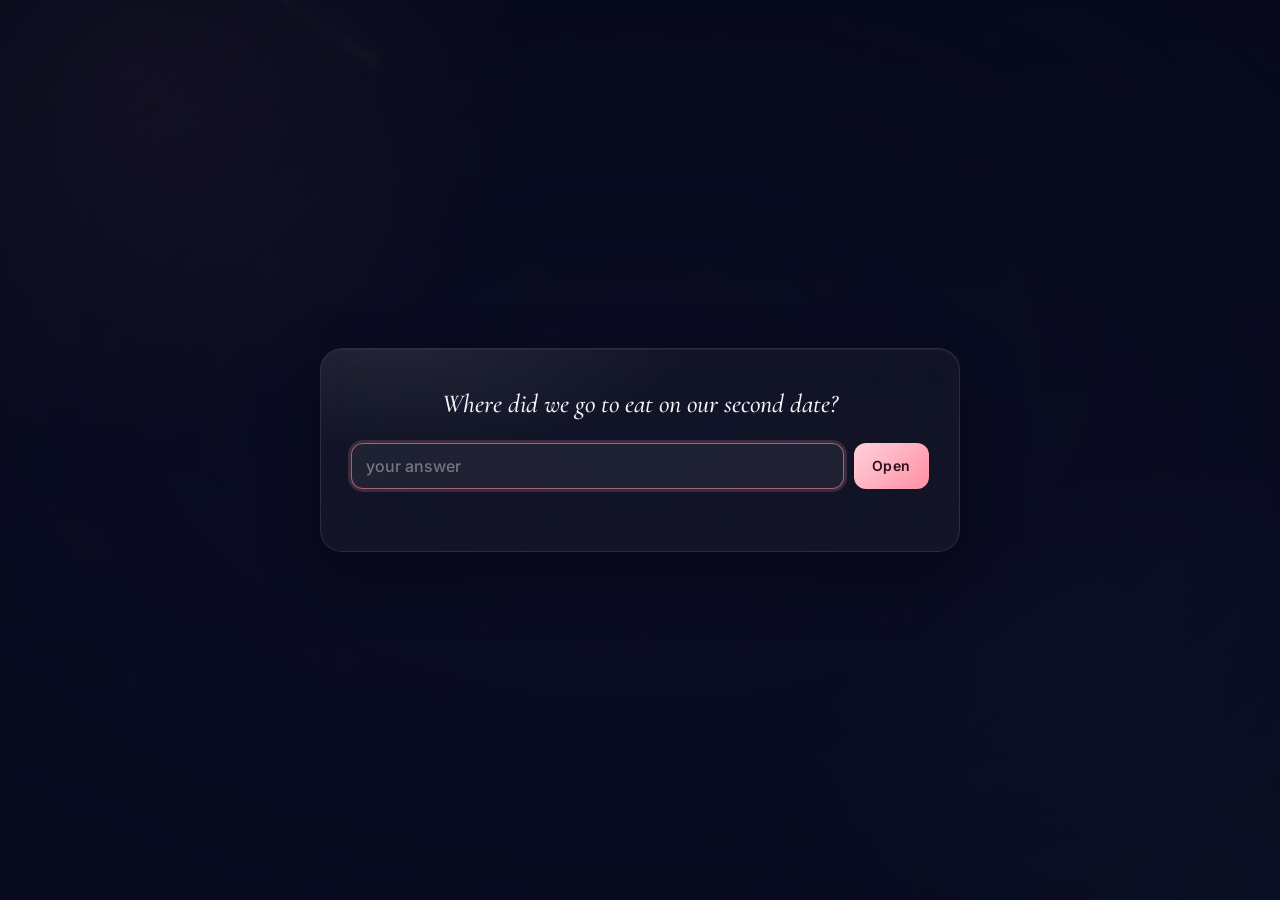
==== commit a8d33973: "Update" ====
--- a/atieh/index.html
+++ b/atieh/index.html
@@ -11,7 +11,7 @@
     <link rel="preconnect" href="https://fonts.googleapis.com" />
     <link rel="preconnect" href="https://fonts.gstatic.com" crossorigin />
     <link
-      href="https://fonts.googleapis.com/css2?family=Cormorant+Garamond:ital,wght@0,500;0,600;1,400;1,500&family=Inter:wght@400;500;600;700&family=Vazirmatn:wght@400;500;600;700&family=Noto+Nastaliq+Urdu:wght@400;500;600&display=swap"
+      href="https://fonts.googleapis.com/css2?family=Cormorant+Garamond:ital,wght@0,500;0,600;1,400;1,500&family=Inter:wght@400;500;600;700&display=swap"
       rel="stylesheet"
     />
 
@@ -108,49 +108,6 @@
         }
       }
 
-      /* ---------- in Persian ---------- */
-      html.fa {
-        --serif: "Vazirmatn", "Noto Naskh Arabic", Tahoma, sans-serif;
-        --sans: "Vazirmatn", Tahoma, system-ui, sans-serif;
-      }
-
-      html.fa body,
-      html.fa body * {
-        letter-spacing: 0;
-        font-style: normal;
-      }
-
-      html.fa h1,
-      html.fa .tagline,
-      html.fa .section-title,
-      html.fa .moment-title,
-      html.fa .note {
-        font-family: "Noto Nastaliq Urdu", var(--serif);
-        line-height: 1.9;
-      }
-
-      html.fa h1 {
-        font-weight: 500;
-      }
-
-      html.fa .section-title::after {
-        background: linear-gradient(270deg, var(--line), transparent);
-      }
-
-      html.fa .moments-fill {
-        left: auto;
-        right: 0;
-      }
-
-      html.fa .clock .n,
-      html.fa .tile .big {
-        direction: ltr;
-      }
-
-      html.fa .gate-q {
-        white-space: normal;
-      }
-
       /* ---------- layout ---------- */
       .page {
         position: relative;
@@ -158,87 +115,6 @@
         max-width: 840px;
         margin: 0 auto;
         padding: var(--sky-pad, 76px) 20px 64px;
-      }
-
-      .hero {
-        text-align: center;
-        margin-bottom: 40px;
-      }
-
-      h1 {
-        margin: 0;
-        font: 600 clamp(44px, 8vw, 70px) / 1.05 var(--serif);
-        letter-spacing: 0.01em;
-        display: flex;
-        align-items: center;
-        justify-content: center;
-        gap: 0.2em;
-      }
-
-      .beat {
-        display: inline-block;
-        animation: beat 1.1s ease-in-out infinite;
-      }
-
-      .heart {
-        background: none;
-        border: 0;
-        padding: 0 0.05em;
-        margin: 0;
-        cursor: pointer;
-        font: inherit;
-        line-height: 1;
-        color: var(--rose);
-        text-shadow: 0 0 22px rgba(255, 143, 163, 0.55);
-        display: inline-block;
-        -webkit-tap-highlight-color: transparent;
-      }
-
-      .heart:focus-visible {
-        outline: 2px solid rgba(255, 143, 163, 0.6);
-        outline-offset: 6px;
-        border-radius: 8px;
-      }
-
-      .heart.pop {
-        animation: pop 0.55s cubic-bezier(0.2, 0.9, 0.2, 1);
-      }
-
-      @keyframes beat {
-        0%,
-        100% {
-          transform: scale(1);
-        }
-        14% {
-          transform: scale(1.14);
-        }
-        28% {
-          transform: scale(1);
-        }
-        42% {
-          transform: scale(1.09);
-        }
-        56% {
-          transform: scale(1);
-        }
-      }
-
-      @keyframes pop {
-        0% {
-          transform: scale(1);
-        }
-        35% {
-          transform: scale(1.45) rotate(-6deg);
-        }
-        100% {
-          transform: scale(1);
-        }
-      }
-
-      .tagline {
-        margin: 14px 0 0;
-        font: italic 500 clamp(19px, 3vw, 24px) / 1.3 var(--serif);
-        color: var(--muted);
       }
 
       /* ---------- cards ---------- */
@@ -266,454 +142,6 @@
       .card:hover {
         border-color: rgba(255, 255, 255, 0.18);
         transform: translateY(-2px);
-      }
-
-      .wait.done {
-        border-color: rgba(255, 143, 163, 0.45);
-        box-shadow: 0 0 0 1px rgba(255, 143, 163, 0.2), 0 24px 70px rgba(255, 143, 163, 0.18),
-          inset 0 1px 0 rgba(255, 255, 255, 0.08);
-      }
-
-      .wait-grid {
-        display: grid;
-        grid-template-columns: 1fr auto 1fr;
-        gap: 28px;
-        align-items: start;
-      }
-
-      .divider {
-        width: 1px;
-        align-self: stretch;
-        background: linear-gradient(180deg, transparent, var(--line) 20%, var(--line) 80%, transparent);
-      }
-
-      .progress {
-        height: 6px;
-        border-radius: 999px;
-        background: rgba(255, 255, 255, 0.08);
-        margin-top: 28px;
-        overflow: hidden;
-      }
-
-      .progress .bar {
-        height: 100%;
-        width: 0;
-        border-radius: inherit;
-        background: linear-gradient(90deg, var(--rose), var(--sky));
-        box-shadow: 0 0 16px rgba(124, 196, 255, 0.45);
-        transition: width 1s linear;
-      }
-
-      .progress-label {
-        margin: 10px 0 0;
-        display: flex;
-        justify-content: space-between;
-        gap: 12px;
-        font-size: 13px;
-        color: var(--faint);
-        letter-spacing: 0.02em;
-      }
-
-      .progress-label .right {
-        color: var(--muted);
-      }
-
-      /* ---------- clocks ---------- */
-      .clock {
-        position: relative;
-        min-width: 0;
-      }
-
-      .label {
-        margin: 0 0 16px;
-        font: 500 12px/1.4 var(--sans);
-        letter-spacing: 0.14em;
-        text-transform: uppercase;
-        color: var(--muted);
-      }
-
-      .time {
-        display: grid;
-        grid-template-columns: repeat(4, minmax(0, auto));
-        justify-content: space-between;
-        column-gap: 14px;
-        row-gap: 10px;
-      }
-
-      .u {
-        display: flex;
-        flex-direction: column;
-        align-items: center;
-        gap: 8px;
-        min-width: 0;
-      }
-
-      .n {
-        display: inline-flex;
-        font-weight: 700;
-        font-size: var(--digit, 38px);
-        line-height: 1;
-        letter-spacing: -0.02em;
-        font-variant-numeric: tabular-nums;
-        color: var(--rose-digit);
-        text-shadow: 0 0 26px rgba(255, 143, 163, 0.28);
-      }
-
-      .countdown .n {
-        color: var(--sky-digit);
-        text-shadow: 0 0 26px rgba(124, 196, 255, 0.32);
-      }
-
-      .d {
-        display: inline-block;
-        --dir: 0.55em;
-      }
-
-      .countdown .d {
-        --dir: -0.55em;
-      }
-
-      .d.roll {
-        animation: roll 0.46s cubic-bezier(0.2, 0.8, 0.25, 1);
-      }
-
-      @keyframes roll {
-        from {
-          transform: translateY(var(--dir));
-          opacity: 0;
-        }
-        to {
-          transform: none;
-          opacity: 1;
-        }
-      }
-
-      .unit {
-        font: italic 500 15px/1 var(--serif);
-        letter-spacing: 0.03em;
-        color: var(--muted);
-      }
-
-      .detail {
-        margin: 16px 0 0;
-        font-size: 13px;
-        line-height: 1.6;
-        color: var(--faint);
-      }
-
-      .wait .clock {
-        --digit: 40px;
-      }
-
-      /* ---------- sections ---------- */
-      .section-title {
-        margin: 48px 0 18px;
-        font: 600 clamp(24px, 4vw, 30px) / 1.2 var(--serif);
-        letter-spacing: 0.01em;
-        display: flex;
-        align-items: center;
-        gap: 16px;
-      }
-
-      .section-title::after {
-        content: "";
-        flex: 1;
-        height: 1px;
-        background: linear-gradient(90deg, var(--line), transparent);
-      }
-
-      .grid {
-        display: grid;
-        grid-template-columns: repeat(2, minmax(0, 1fr));
-        gap: 16px;
-      }
-
-      .grid .card {
-        padding: 24px 26px;
-        --digit: 34px;
-      }
-
-      .stats {
-        display: grid;
-        grid-template-columns: repeat(4, minmax(0, 1fr));
-        gap: 14px;
-      }
-
-      .tile {
-        padding: 20px 14px;
-        text-align: center;
-      }
-
-      .tile .big {
-        display: inline-flex;
-        justify-content: center;
-        font-weight: 700;
-        font-size: clamp(17px, 2.4vw, 22px);
-        line-height: 1.1;
-        letter-spacing: -0.01em;
-        font-variant-numeric: tabular-nums;
-        color: var(--text);
-      }
-
-      .tile .what {
-        margin-top: 8px;
-        font: italic 500 15px/1.3 var(--serif);
-        color: var(--muted);
-      }
-
-      footer {
-        margin-top: 56px;
-        text-align: center;
-        font: italic 500 16px/1.5 var(--serif);
-        color: var(--faint);
-      }
-
-      /* ---------- the planets ---------- */
-      .orrery {
-        margin: 0 0 8px;
-      }
-
-      .orb-stage {
-        position: relative;
-        width: 100%;
-        height: 480px;
-      }
-
-      .orb-stage canvas {
-        position: absolute;
-        inset: 0;
-        width: 100%;
-        height: 100%;
-        display: block;
-      }
-
-      .moments {
-        position: relative;
-        display: flex;
-        justify-content: space-between;
-        max-width: 640px;
-        margin: -10px auto 0;
-        touch-action: pan-y;
-        -webkit-user-select: none;
-        user-select: none;
-      }
-
-      .moments-line {
-        position: absolute;
-        left: 30px;
-        right: 30px;
-        top: 17px;
-        height: 1px;
-        background: var(--line);
-      }
-
-      .moments-fill {
-        position: absolute;
-        left: 0;
-        top: 0;
-        height: 100%;
-        width: 0;
-        background: linear-gradient(90deg, var(--rose), var(--sky));
-        box-shadow: 0 0 10px rgba(124, 196, 255, 0.35);
-        transition: width 0.6s cubic-bezier(0.2, 0.7, 0.2, 1);
-      }
-
-      .moments.scrubbing .moments-fill {
-        transition: none;
-      }
-
-      .moment {
-        position: relative;
-        display: flex;
-        flex-direction: column;
-        align-items: center;
-        gap: 9px;
-        width: 60px;
-        padding: 0;
-        border: 0;
-        background: none;
-        color: inherit;
-        font: inherit;
-        cursor: pointer;
-        -webkit-tap-highlight-color: transparent;
-      }
-
-      .moment .moon {
-        width: 34px;
-        height: 34px;
-        border-radius: 50%;
-        transition: transform 0.4s cubic-bezier(0.2, 0.7, 0.2, 1), box-shadow 0.4s ease;
-      }
-
-      .moment:hover .moon {
-        transform: scale(1.1);
-      }
-
-      .moment.on .moon {
-        transform: scale(1.2);
-        box-shadow: 0 0 0 1px rgba(255, 255, 255, 0.28), 0 0 26px rgba(255, 255, 255, 0.3);
-      }
-
-      .moment:focus-visible {
-        outline: none;
-      }
-
-      .moment:focus-visible .moon {
-        box-shadow: 0 0 0 2px rgba(255, 255, 255, 0.7);
-      }
-
-      .moment .d {
-        font: 500 10.5px/1 var(--sans);
-        letter-spacing: 0.08em;
-        text-transform: uppercase;
-        color: var(--faint);
-        white-space: nowrap;
-        transition: color 0.3s ease;
-      }
-
-      .moment.on .d {
-        color: var(--text);
-      }
-
-      .moment-info {
-        margin-top: 26px;
-        text-align: center;
-        transition: opacity 0.3s ease;
-      }
-
-      .moment-info.fade {
-        opacity: 0;
-      }
-
-      .moment-title {
-        margin: 0;
-        font: italic 500 clamp(24px, 3.6vw, 30px) / 1.2 var(--serif);
-      }
-
-      .moment-when {
-        margin: 8px 0 0;
-        font: 500 11px/1.4 var(--sans);
-        letter-spacing: 0.1em;
-        text-transform: uppercase;
-        color: var(--muted);
-      }
-
-      .moment-sky {
-        max-width: 620px;
-        margin: 12px auto 0;
-        font: italic 500 17px/1.55 var(--serif);
-        color: var(--muted);
-      }
-
-      .moment-ago {
-        margin: 8px 0 0;
-        font: 500 13px/1.4 var(--sans);
-        font-variant-numeric: tabular-nums;
-        color: var(--faint);
-        min-height: 1.4em;
-      }
-
-      @media (max-width: 680px) {
-        .orb-stage {
-          width: calc(100% + 40px);
-          margin-left: -20px;
-        }
-
-        .moment {
-          width: 50px;
-        }
-
-        .moments-line {
-          left: 25px;
-          right: 25px;
-        }
-
-        .moment .moon {
-          width: 30px;
-          height: 30px;
-        }
-
-        .moments-line {
-          top: 15px;
-        }
-
-        .moment .d {
-          font-size: 9.5px;
-        }
-      }
-
-      /* ---------- little secrets ---------- */
-      .note {
-        position: fixed;
-        left: 50%;
-        bottom: max(28px, 7vh);
-        z-index: 5;
-        max-width: min(640px, calc(100vw - 40px));
-        transform: translate(-50%, 14px);
-        opacity: 0;
-        text-align: center;
-        font: italic 500 clamp(18px, 2.6vw, 23px) / 1.4 var(--serif);
-        color: var(--text);
-        text-shadow: 0 0 18px rgba(255, 214, 170, 0.35), 0 2px 12px rgba(0, 0, 0, 0.6);
-        pointer-events: none;
-        transition: opacity 0.8s ease, transform 0.8s cubic-bezier(0.2, 0.7, 0.2, 1);
-      }
-
-      .note.show {
-        opacity: 1;
-        transform: translate(-50%, 0);
-      }
-
-      .earth-note {
-        position: absolute;
-        z-index: 2;
-        width: max-content;
-        max-width: 280px;
-        transform: translate(-50%, 0);
-        text-align: center;
-        font: italic 500 15.5px/1.4 var(--serif);
-        color: var(--text);
-        text-shadow: 0 0 10px rgba(7, 10, 28, 1), 0 0 4px rgba(7, 10, 28, 1);
-        opacity: 0;
-        pointer-events: none;
-        transition: opacity 0.45s ease;
-      }
-
-      .earth-note.show {
-        opacity: 1;
-      }
-
-      .earth-note .n {
-        display: block;
-        margin-bottom: 5px;
-        font: 500 10px/1 var(--sans);
-        letter-spacing: 0.12em;
-        text-transform: uppercase;
-        color: var(--faint);
-      }
-
-      .moment.future {
-        width: 0;
-        opacity: 0;
-        overflow: hidden;
-        pointer-events: none;
-        transition: width 0.7s cubic-bezier(0.2, 0.7, 0.2, 1), opacity 0.7s ease;
-      }
-
-      .moment.future.shown {
-        width: 60px;
-        opacity: 1;
-        pointer-events: auto;
-      }
-
-      html.uniting .page {
-        pointer-events: none;
-      }
-
-      @media (max-width: 680px) {
-        .moment.future.shown {
-          width: 50px;
-        }
       }
 
       /* ---------- the question at the door ---------- */
@@ -822,94 +250,18 @@
         visibility: hidden;
       }
 
-      html.locked .reveal {
-        animation-play-state: paused;
-      }
-
-      /* ---------- entrance ---------- */
-      .reveal {
-        opacity: 0;
-        transform: translateY(16px);
-        animation: rise 0.9s cubic-bezier(0.2, 0.7, 0.2, 1) forwards;
-        animation-delay: var(--delay, 0ms);
-      }
-
-      @keyframes rise {
-        to {
-          opacity: 1;
-          transform: none;
-        }
-      }
-
-      /* ---------- responsive ---------- */
       @media (max-width: 680px) {
-        .page {
-          --sky-pad: 56px;
-        }
-
-        .wait-grid {
-          grid-template-columns: 1fr;
-          gap: 22px;
-        }
-
-        .divider {
-          width: auto;
-          height: 1px;
-          background: linear-gradient(90deg, transparent, var(--line) 20%, var(--line) 80%, transparent);
-        }
-
-        .grid {
-          grid-template-columns: 1fr;
-        }
-
-        .stats {
-          grid-template-columns: repeat(2, minmax(0, 1fr));
-        }
-
         .card {
           padding: 22px 20px;
         }
-
-        .grid .card {
-          padding: 22px 20px;
-        }
-
-        .wait .clock,
-        .grid .card {
-          --digit: 34px;
-        }
-      }
-
-      @media (max-width: 380px) {
-        .wait .clock,
-        .grid .card {
-          --digit: 30px;
-        }
-
-        .unit {
-          font-size: 14px;
-        }
       }
 
       @media (prefers-reduced-motion: reduce) {
-        .reveal {
+        .glow {
           animation: none;
-          opacity: 1;
-          transform: none;
-        }
-
-        .beat,
-        .glow,
-        .heart.pop {
-          animation: none;
-        }
-
-        .d.roll {
-          animation: none;
-        }
-
-        .card,
-        .progress .bar {
+        }
+
+        .card {
           transition: none;
         }
       }
@@ -921,7 +273,6 @@
     <div class="glow glow-a" aria-hidden="true"></div>
     <div class="glow glow-b" aria-hidden="true"></div>
     <canvas id="fx" aria-hidden="true"></canvas>
-    <div class="note" id="note" aria-live="polite"></div>
 
     <div class="gate" id="gate" role="dialog" aria-labelledby="gate-q">
       <form class="card gate-card" id="gate-form" autocomplete="off">
@@ -945,307 +296,15 @@
         const TAU = Math.PI * 2;
         const clamp = (v, lo, hi) => Math.max(lo, Math.min(hi, v));
 
-        // ---------- language ----------
-        // The whole page can be read in Persian. Typing "farsi" anywhere turns it over,
-        // typing it again (or "english") turns it back, and the choice is remembered.
-        const LANG_STORE = "atieh-lang";
-        let lang = "en";
-        try { if (localStorage.getItem(LANG_STORE) === "fa") lang = "fa"; } catch (_) { /* ignore */ }
-        const fa = () => lang === "fa";
-        const UI = {
-          en: {
-            day: "day", days: "days", hour: "hour", hours: "hours", minute: "minute", minutes: "minutes", second: "second", seconds: "seconds",
-            theWait: "The wait", waitOver: "The wait is over", behindUs: "% behind us",
-            heartbeats: "heartbeats", sunrises: "sunrises", fullMoons: "full moons", kmSun: "km around the Sun",
-            now: "Now", rightNow: "Right now", oneYear: "One year from the day we met",
-            whyTitle: "Why I love you", of: "of", amp: " & ",
-            gateQ: "Where did we go to eat on our second date?", gatePh: "your answer", gateAria: "Your answer", gateOpen: "Open",
-            gateWrong: "Not quite. Try again.", gateNet: "Couldn't load the page. Check your connection and try again.",
-            gateHttps: "This page needs a secure (https) connection.",
-          },
-          fa: {
-            day: "روز", days: "روز", hour: "ساعت", hours: "ساعت", minute: "دقیقه", minutes: "دقیقه", second: "ثانیه", seconds: "ثانیه",
-            theWait: "انتظار", waitOver: "انتظار تمام شد", behindUs: "٪ گذشته",
-            heartbeats: "ضربان قلب", sunrises: "طلوع خورشید", fullMoons: "ماه کامل", kmSun: "کیلومتر دور خورشید",
-            now: "اکنون", rightNow: "همین حالا", oneYear: "یک سال پس از روزی که همدیگر را دیدیم",
-            whyTitle: "چرا دوستت دارم", of: "از", amp: " و ",
-            gateQ: "قرار دوم‌مان کجا رفتیم غذا بخوریم؟", gatePh: "جوابت", gateAria: "جواب تو", gateOpen: "باز کن",
-            gateWrong: "نه دقیقاً. دوباره امتحان کن.", gateNet: "صفحه بارگذاری نشد. اتصالت را بررسی کن و دوباره امتحان کن.",
-            gateHttps: "این صفحه به اتصال امن (https) نیاز دارد.",
-          },
-        };
-        const T = (k) => (UI[lang] && UI[lang][k] != null ? UI[lang][k] : UI.en[k]);
-        const LOCALE = () => (fa() ? "fa-IR-u-ca-persian-nu-arabext" : undefined);
-        const fmtInt = (n) => n.toLocaleString(fa() ? "fa-IR" : undefined);
-        const pad2 = (n) => fmtInt(n).padStart(2, fa() ? "\u06f0" : "0");
-
-        let payload = null;   // the secret, as opened
-        let cur = null;       // the same, in the language being read
-        const relangHooks = [];
-        function localise(p) {
-          const f = (fa() && p.fa) || {};
-          const events = {};
-          for (const k of Object.keys(p.events || {})) events[k] = { ...p.events[k], ...((f.events || {})[k] || {}) };
-          return {
-            ...p,
-            title: f.title || p.title,
-            events,
-            extras: { ...(p.extras || {}), ...(f.extras || {}) },
-            figures: (p.figures || []).map((d) => ({ ...d, label: (f.figures || {})[d.key] || d.label })),
-            strings: f.strings || {},
-          };
-        }
-        function applyStrings(root) {
-          if (!root || !cur) return;
-          root.querySelectorAll("[data-i18n]").forEach((el) => {
-            if (el.dataset.en == null) el.dataset.en = el.textContent;
-            el.textContent = cur.strings[el.dataset.i18n] || el.dataset.en;
-          });
-          root.querySelectorAll("[data-i18n-aria]").forEach((el) => {
-            if (el.dataset.enAria == null) el.dataset.enAria = el.getAttribute("aria-label") || "";
-            el.setAttribute("aria-label", cur.strings[el.dataset.i18nAria] || el.dataset.enAria);
-          });
-        }
-        function applyLang() {
-          const root = document.documentElement;
-          root.lang = fa() ? "fa" : "en";
-          root.dir = fa() ? "rtl" : "ltr";
-          root.classList.toggle("fa", fa());
-          if (fa() && document.fonts && document.fonts.load) {
-            document.fonts.load("500 16px Vazirmatn").catch(() => {});
-            document.fonts.load('500 24px "Noto Nastaliq Urdu"').catch(() => {});
-          }
-          const gq = $("#gate-q"), gi = $("#gate-input"), gb = $("#gate-form button");
-          if (gq) gq.textContent = T("gateQ");
-          if (gi) { gi.placeholder = T("gatePh"); gi.setAttribute("aria-label", T("gateAria")); }
-          if (gb) gb.textContent = T("gateOpen");
-          if (!payload) return;
-          cur = localise(payload);
-          document.title = cur.title;
-          applyStrings($("#page"));
-          for (const h of relangHooks) h();
-        }
-        let langSwitching = false;
-        function setLang(next, quiet) {
-          if (next === lang || langSwitching) return;
-          try { localStorage.setItem(LANG_STORE, next); } catch (_) { /* ignore */ }
-          const page = $("#page");
-          if (quiet || unite || !payload || !page || reduceMotion || !page.animate) {
-            lang = next;
-            applyLang();
-            return;
-          }
-          // the page dims for a moment and comes back in the other language
-          langSwitching = true;
-          const out = page.animate([{ opacity: 1 }, { opacity: 0 }], { duration: 450, easing: "ease", fill: "forwards" });
-          out.onfinish = () => {
-            lang = next;
-            applyLang();
-            out.cancel();
-            langSwitching = false;
-            page.animate([{ opacity: 0 }, { opacity: 1 }], { duration: 700, easing: "ease" });
-          };
-        }
-        applyLang();
-
-        // Everything personal on this page (the words, the dates, the star maps,
-        // the photos) lives in secret.bin, encrypted with a key derived from the
-        // answer to the question at the door. Nothing below knows the answer.
+        // Everything that is hers (the words, the dates, the star maps, the photos,
+        // and the page that shows them) lives in secret.bin, encrypted with a key
+        // derived from the answer to the question at the door. Nothing here knows
+        // the answer, or what is inside.
         const SECRET_URL = "secret.bin";
         const SALT = "neurorj-atieh-pbkdf2-v1";
         const ITERATIONS = 300000;
         const KEY_STORE = "atieh-key";
         let locked = true;
-        let traceStart = performance.now() + 900;
-
-        // ---------- helpers ----------
-        function parseLocal(s) {
-          const [d, t = "00:00"] = s.split("T");
-          const [y, m, day] = d.split("-").map(Number);
-          const [hh, mm] = t.split(":").map(Number);
-          return new Date(y, m - 1, day, hh, mm, 0, 0);
-        }
-
-        function fmtDate(d) {
-          if (fa()) {
-            const loc = LOCALE();
-            const part = (o) => d.toLocaleDateString(loc, o);
-            return part({ weekday: "long" }) + " " + part({ day: "numeric" }) + " " + part({ month: "long" }) + " " + part({ year: "numeric" }) +
-              "، ساعت " + d.toLocaleTimeString(loc, { hour: "numeric", minute: "2-digit" });
-          }
-          return d.toLocaleString(undefined, {
-            weekday: "long", month: "long", day: "numeric", year: "numeric",
-            hour: "numeric", minute: "2-digit",
-          });
-        }
-
-        function breakdown(ms) {
-          const s = Math.max(0, Math.floor(ms / 1000));
-          return {
-            totalSeconds: s,
-            days: Math.floor(s / 86400),
-            hours: Math.floor((s % 86400) / 3600),
-            minutes: Math.floor((s % 3600) / 60),
-            seconds: s % 60,
-          };
-        }
-
-        // Render a number into per-character spans, animating only the
-        // characters that changed (odometer feel).
-        function setDigits(el, str) {
-          while (el.children.length > str.length) el.removeChild(el.lastChild);
-          while (el.children.length < str.length) {
-            const s = document.createElement("span");
-            s.className = "d";
-            el.appendChild(s);
-          }
-          for (let i = 0; i < str.length; i++) {
-            const s = el.children[i];
-            if (s.textContent !== str[i]) {
-              s.textContent = str[i];
-              if (!reduceMotion) {
-                s.classList.remove("roll");
-                void s.offsetWidth;
-                s.classList.add("roll");
-              }
-            }
-          }
-        }
-
-        // ---------- clocks ----------
-        function makeClock(key, opts = {}) {
-          const cfg = () => cur.events[key];
-          const el = document.createElement("div");
-          el.className = "clock";
-          el.innerHTML =
-            '<p class="label"></p>' +
-            '<div class="time">' +
-            ["days", "hours", "minutes", "seconds"]
-              .map((u) => '<div class="u ' + u + '"><span class="n"></span><span class="unit"></span></div>')
-              .join("") +
-            "</div>" +
-            '<p class="detail"></p>';
-
-          const when = parseLocal(cfg().date);
-          const labelEl = $(".label", el);
-          const detailEl = $(".detail", el);
-          const n = {};
-          const unit = {};
-          for (const u of ["days", "hours", "minutes", "seconds"]) {
-            n[u] = $(".u." + u + " .n", el);
-            unit[u] = $(".u." + u + " .unit", el);
-          }
-          let wasFuture = null;
-
-          function update(now) {
-            const future = when > now;
-            const countingDown = !!opts.countdown && future;
-            const b = breakdown(countingDown ? when - now : now - when);
-
-            el.classList.toggle("countdown", countingDown);
-            const c = cfg();
-            labelEl.textContent = opts.countdown && !future && c.labelPast ? c.labelPast : c.label;
-
-            setDigits(n.days, fmtInt(b.days));
-            setDigits(n.hours, pad2(b.hours));
-            setDigits(n.minutes, pad2(b.minutes));
-            setDigits(n.seconds, pad2(b.seconds));
-            unit.days.textContent = T(b.days === 1 ? "day" : "days");
-            unit.hours.textContent = T(b.hours === 1 ? "hour" : "hours");
-            unit.minutes.textContent = T(b.minutes === 1 ? "minute" : "minutes");
-            unit.seconds.textContent = T(b.seconds === 1 ? "second" : "seconds");
-            detailEl.textContent = fmtDate(when);
-
-            const crossed = wasFuture === true && !future;
-            wasFuture = future;
-            return { future, crossed };
-          }
-
-          return { el, when, update };
-        }
-
-        let nextSeenClock = null;
-
-        function initClocks() {
-          const waitClocks = $("#wait-clocks");
-          const lastSeen = makeClock("lastSeen");
-          const nextSeen = makeClock("nextSeen", { countdown: true });
-          nextSeenClock = nextSeen;
-          const divider = document.createElement("div");
-          divider.className = "divider";
-          waitClocks.append(lastSeen.el, divider, nextSeen.el);
-
-          const metAt = parseLocal(cur.events.met.date);
-          const SYNODIC_MS = 29.530588853 * 86400000;
-          const REF_FULL_MOON = Date.UTC(2000, 0, 21, 4, 40); // a known full moon
-          function fullMoonsBetween(a, b) {
-            const n = (t) => Math.floor((t - REF_FULL_MOON) / SYNODIC_MS);
-            return Math.max(0, n(b) - n(a));
-          }
-
-          const STATS = [
-            { what: "heartbeats", calc: (s) => fmtInt(Math.floor(s * (70 / 60))) },
-            { what: "sunrises",   calc: (s) => fmtInt(Math.floor(s / 86400)) },
-            { what: "fullMoons",  calc: (s, now) => fmtInt(fullMoonsBetween(metAt, now)) },
-            { what: "kmSun",      calc: (s) => fmtInt(Math.floor(s * 29.78)) },
-          ];
-          const statsEl = $("#stats");
-          const statTiles = STATS.map((st, i) => {
-            const tile = document.createElement("div");
-            tile.className = "card tile reveal";
-            tile.style.setProperty("--delay", 700 + i * 70 + "ms");
-            tile.innerHTML = '<div class="big"></div><div class="what"></div>';
-            $(".what", tile).textContent = T(st.what);
-            statsEl.appendChild(tile);
-            return { st, big: $(".big", tile), what: $(".what", tile) };
-          });
-
-          const bar = $("#bar");
-          const progressLeft = $("#progress-left");
-          const progressRight = $("#progress-right");
-          const waitCard = $("#wait");
-
-          function updateProgress(now) {
-            const start = lastSeen.when.getTime();
-            const end = nextSeen.when.getTime();
-            const total = end - start;
-            let frac = total > 0 ? (now - start) / total : 1;
-            frac = Math.min(1, Math.max(0, frac));
-            bar.style.width = (frac * 100).toFixed(2) + "%";
-            if (now >= end) {
-              progressLeft.textContent = T("waitOver");
-              progressRight.textContent = "♥";
-              waitCard.classList.add("done");
-            } else {
-              progressLeft.textContent = T("theWait");
-              progressRight.textContent = fmtInt(Math.floor(frac * 100)) + T("behindUs");
-              waitCard.classList.remove("done");
-            }
-          }
-
-          function tick() {
-            const now = new Date();
-            lastSeen.update(now);
-            const r = nextSeen.update(now);
-            updateProgress(now.getTime());
-
-            const sinceMet = Math.max(0, Math.floor((now - metAt) / 1000));
-            for (const t of statTiles) setDigits(t.big, t.st.calc(sinceMet, now));
-
-            if (r.crossed) celebrate();
-          }
-
-          tick();
-          // Align updates to the wall-clock second so seconds never skip.
-          setTimeout(() => {
-            tick();
-            setInterval(tick, 1000);
-          }, 1000 - (Date.now() % 1000));
-          relangHooks.push(() => {
-            for (const t of statTiles) t.what.textContent = T(t.st.what);
-            tick();
-          });
-        }
 
         // ---------- starfield ----------
         const sky = $("#sky");
@@ -1262,6 +321,20 @@
           sky: "190, 225, 255",
         };
 
+        // what the opened page can reach: the canvases, the shooting stars, and
+        // hooks into the sky and the frame loop
+        const hooks = { before: [], sky: [], frame: [], resize: [] };
+        const S = {
+          $, clamp, TAU, reduceMotion, sky, fx, sctx, fctx, shots, spawnShot,
+          get W() { return W; },
+          get H() { return H; },
+          delayShots(ms) { nextShot = performance.now() + ms; },
+          on(kind, fn) { (hooks[kind] || (hooks[kind] = [])).push(fn); },
+          starPainter: null,   // (ctx, star, alpha, t) => true if it drew the star itself
+          wash: 0,             // a warm wash over the sky, 0..1
+          twinkle: 0,          // extra twinkle, 0..1
+        };
+
         function resize() {
           const dpr = Math.min(window.devicePixelRatio || 1, 2);
           W = window.innerWidth;
@@ -1286,7 +359,7 @@
               drift: Math.random() * 0.012 + 0.004,
             });
           }
-          layoutFigures();
+          for (const h of hooks.resize) h();
           if (reduceMotion) drawSky(0);
         }
 
@@ -1306,38 +379,29 @@
 
         function drawSky(t, dt = 0) {
           sctx.clearRect(0, 0, W, H);
-          const hk = heartSkyLevel(t);
-          const twBoost = 1 + 0.6 * sunFlare;
+          const twBoost = 1 + 0.6 * S.twinkle;
           for (const s of stars) {
             const tw = reduceMotion ? 1 : 0.62 + 0.38 * Math.sin(t * 0.0011 * s.sp + s.ph);
             const a = Math.min(1, s.a * tw * twBoost);
-            if (hk < 1) {
-              sctx.fillStyle = "rgba(" + s.c + "," + (a * (1 - hk)).toFixed(3) + ")";
+            if (!(S.starPainter && S.starPainter(sctx, s, a, t))) {
+              sctx.fillStyle = "rgba(" + s.c + "," + a.toFixed(3) + ")";
               sctx.beginPath();
               sctx.arc(s.x, s.y, s.r, 0, TAU);
               sctx.fill();
-            }
-            if (hk > 0) {
-              sctx.save();
-              sctx.translate(s.x, s.y);
-              sctx.fillStyle = "rgba(255, 150, 172," + Math.min(1, a * 1.3 * hk).toFixed(3) + ")";
-              heartPath(sctx, s.r * 4.5 + 2.5);
-              sctx.fill();
-              sctx.restore();
             }
             if (!reduceMotion) {
               s.y += s.drift;
               if (s.y > H + 2) s.y = -2;
             }
           }
-          if (sunFlare > 0.01) {
+          if (S.wash > 0.01) {
             const g = sctx.createRadialGradient(W / 2, H * 0.4, 0, W / 2, H * 0.4, Math.max(W, H) * 0.7);
-            g.addColorStop(0, "rgba(255, 200, 140," + (0.13 * sunFlare).toFixed(3) + ")");
+            g.addColorStop(0, "rgba(255, 200, 140," + (0.13 * S.wash).toFixed(3) + ")");
             g.addColorStop(1, "rgba(255, 200, 140, 0)");
             sctx.fillStyle = g;
             sctx.fillRect(0, 0, W, H);
           }
-          drawFigures(t, dt);
+          for (const h of hooks.sky) h(t, dt);
           if (reduceMotion) return;
 
           if (t > nextShot) {
@@ -1371,1454 +435,6 @@
           }
         }
 
-        // ---------- constellations (the two of us) ----------
-        // Each figure has stars [x, y, magnitude] as fractions of the figure
-        // width (0 eyes, with the iris radius as a fourth value; 1 crown;
-        // 2 outline; 3 detail; 4 a curve vertex with no star), lines
-        // [a, b, weight], a cloud of faint stars [x, y, brightness] in
-        // thousandths of the width that follow the light in the photo, and the
-        // masked photo with its place in the frame.
-        const FIGS = [];
-        let figMode = "wide";
-        let pointerX = window.innerWidth / 2;
-        const EDGE_DUR = 420;   // ms for one line to draw
-
-        function initFigures(p) {
-          for (const d of p.figures) {
-            const src = p.constellations[d.key];
-            if (!src) continue;
-            const firstEdge = new Array(src.points.length).fill(Infinity);
-            src.edges.forEach((e, i) => {
-              firstEdge[e[0]] = Math.min(firstEdge[e[0]], i);
-              firstEdge[e[1]] = Math.min(firstEdge[e[1]], i);
-            });
-            // group consecutive lines into strokes so curves draw as one path
-            const strokes = [];
-            let cur = null;
-            src.edges.forEach((e, i) => {
-              const w = e.length > 2 ? e[2] : 1;
-              if (cur && cur.idx[cur.idx.length - 1] === e[0] && cur.w === w) {
-                cur.idx.push(e[1]);
-              } else {
-                cur = { start: i, idx: [e[0], e[1]], w };
-                strokes.push(cur);
-              }
-            });
-            // ms between successive lines, so the whole trace takes about six seconds
-            const step = clamp(6500 / Math.max(1, src.edges.length), 10, 55);
-            const halo = document.createElement("canvas");
-            halo.width = halo.height = 64;
-            const hg = halo.getContext("2d");
-            const grd = hg.createRadialGradient(32, 32, 0, 32, 32, 32);
-            grd.addColorStop(0, "rgba(" + d.tint + ",0.6)");
-            grd.addColorStop(0.35, "rgba(" + d.tint + ",0.18)");
-            grd.addColorStop(1, "rgba(" + d.tint + ",0)");
-            hg.fillStyle = grd;
-            hg.fillRect(0, 0, 64, 64);
-            // the photo itself, masked to the head, shown on hover or tap
-            let photo = null;
-            if (src.photo && p.photos && p.photos[d.key]) {
-              photo = { img: new Image(), box: src.photo, ready: false };
-              photo.img.onload = () => { photo.ready = true; };
-              photo.img.src = "data:image/webp;base64," + p.photos[d.key];
-            }
-            FIGS.push({
-              ...d, aspect: src.aspect, pts: src.points, edges: src.edges, strokes, step, cloud: src.cloud || [],
-              firstEdge, halo, photo, box: null, cloudCanvas: null, cloudPad: 8,
-              glow: 0, pulse: 0, hover: false, reveal: 0, revealUntil: 0,
-            });
-          }
-          layoutFigures();
-        }
-
-        function layoutFigures() {
-          const page = $(".page");
-          if (!FIGS.length) return;
-          const wide = W >= 1180;
-          figMode = wide ? "wide" : "banner";
-          let maxH = 0;
-          for (const f of FIGS) {
-            let fw, cxp;
-            if (wide) {
-              const margin = (W - 840) / 2;
-              fw = clamp(margin * 0.66, 170, 300);
-              fw = Math.min(fw, (H * 0.78) / f.aspect);
-              cxp = f.side === "left" ? margin / 2 : W - margin / 2;
-            } else {
-              fw = W < 680 ? W * 0.34 : Math.min(200, W * 0.2);
-              const gap = fw * 0.68;
-              cxp = W / 2 + (f.side === "left" ? -gap : gap);
-            }
-            const fh = fw * f.aspect;
-            f.box = { x: cxp - fw / 2, y: wide ? H * 0.47 - fh / 2 : 0, w: fw, h: fh };
-            f.cloudCanvas = null;
-            maxH = Math.max(maxH, fh);
-          }
-          if (wide) {
-            page.style.removeProperty("--sky-pad");
-          } else {
-            const top = 30;
-            for (const f of FIGS) f.box.y = top + (maxH - f.box.h) / 2;
-            page.style.setProperty("--sky-pad", Math.round(top + maxH + 76) + "px");
-          }
-          if (unite) uniteTargets();
-        }
-
-        function renderCloud(f) {
-          const dpr = Math.min(window.devicePixelRatio || 1, 2);
-          const pad = f.cloudPad;
-          const c = document.createElement("canvas");
-          c.width = Math.ceil((f.box.w + pad * 2) * dpr);
-          c.height = Math.ceil((f.box.h + pad * 2) * dpr);
-          const g = c.getContext("2d");
-          g.scale(dpr, dpr);
-          const s = f.box.w / 1000;
-          const r = clamp(f.box.w / 260, 0.45, 1.1);
-          for (const [x, y, b] of f.cloud) {
-            g.fillStyle = "rgba(" + f.tint + "," + (0.1 + 0.09 * b).toFixed(3) + ")";
-            g.beginPath();
-            g.arc(pad + x * s, pad + y * s, r * (0.7 + 0.05 * b), 0, TAU);
-            g.fill();
-          }
-          f.cloudCanvas = c;
-        }
-
-        function figureOffset(f) {
-          const b = f.box;
-          const wide = figMode === "wide";
-          let x = b.x + (wide ? (pointerX - W / 2) * 0.008 : 0);
-          let y = b.y + (wide ? -window.scrollY * 0.04 : 0);
-          if (uniteK > 0 && f.uniteT) {
-            x += (f.uniteT.x - x) * uniteK;
-            y += (f.uniteT.y - y) * uniteK;
-          }
-          return { x, y };
-        }
-
-        function drawFigures(t, dt) {
-          if (!FIGS.length || locked) return;
-          const u = uniteState(t);
-          uniteK = u.k;
-          if (unite && u.k > 0) uniteLabel();
-          // the page steps back while the two of them cross it
-          const pageEl = document.getElementById("page");
-          if (pageEl) {
-            if (u.k > 0) {
-              pageEl.style.opacity = (1 - 0.95 * u.k).toFixed(3);
-              pageDimmed = true;
-            } else if (pageDimmed) {
-              pageEl.style.opacity = "";
-              pageDimmed = false;
-            }
-          }
-          const fade = Math.max(u.k, figMode === "banner" ? clamp(1 - (window.scrollY - 40) / 260, 0, 1) : 1);
-          if (fade <= 0) return;
-          const elapsed = reduceMotion ? 1e9 : t - traceStart;
-          for (const f of FIGS) {
-            const b = f.box;
-            if (!b) continue;
-            if (!f.cloudCanvas) renderCloud(f);
-            f.glow += ((f.hover ? 1 : 0) - f.glow) * Math.min(1, dt * 5);
-            f.pulse = Math.max(0, f.pulse - dt * 0.8);
-            const boost = Math.min(1, f.pulse);
-            const { x: ox, y: oy } = figureOffset(f);
-            const step = f.step;
-            const traceLen = f.edges.length * step + EDGE_DUR;
-
-            // as the two come together each head leans a little toward the other,
-            // turning about the star they are going to share
-            sctx.save();
-            if (u.k > 0 && f.uniteRot && f.uniteStar != null) {
-              const S = f.pts[f.uniteStar];
-              const px = ox + S[0] * b.w, py = oy + S[1] * b.w;
-              sctx.translate(px, py);
-              sctx.rotate(f.uniteRot * u.k);
-              sctx.translate(-px, -py);
-            }
-
-            // a soft warm nebula behind the figure
-            const glowIn = reduceMotion ? 1 : clamp((elapsed - 300) / 2500, 0, 1);
-            if (glowIn > 0) {
-              const gr = b.h * 0.95;
-              sctx.globalAlpha = fade * glowIn * (0.16 + 0.1 * boost);
-              sctx.drawImage(f.halo, ox + b.w / 2 - gr, oy + b.h * 0.48 - gr, gr * 2, gr * 2);
-            }
-
-            // on hover (or for a few seconds after a tap) the photo comes into focus
-            // and the stars and lines step back
-            const wantReveal = f.hover || t < f.revealUntil;
-            f.reveal += ((wantReveal ? 1 : 0) - f.reveal) * Math.min(1, dt * 2.5);
-            const mute = 1 - 0.7 * f.reveal;
-            if (f.photo && f.photo.ready && f.reveal > 0.01) {
-              const pb = f.photo.box;
-              sctx.globalAlpha = fade * f.reveal * 0.92;
-              sctx.drawImage(f.photo.img, ox + pb.x * b.w, oy + pb.y * b.w, pb.w * b.w, pb.h * b.w);
-            }
-
-            // the photo's light, as a cloud of faint stars drifting in after the lines
-            const cloudIn = reduceMotion ? 1 : clamp((elapsed - traceLen * 0.55) / 2200, 0, 1);
-            if (cloudIn > 0) {
-              const breathe = reduceMotion ? 0 : 0.05 * Math.sin(t * 0.0006 + (f.side === "left" ? 0 : 2));
-              sctx.globalAlpha = fade * cloudIn * (0.58 + 0.42 * boost + breathe) * (1 - 0.8 * f.reveal);
-              sctx.drawImage(f.cloudCanvas, ox - f.cloudPad, oy - f.cloudPad, b.w + 2 * f.cloudPad, b.h + 2 * f.cloudPad);
-            }
-
-            // strokes, drawn in one after another
-            sctx.globalAlpha = fade;
-            sctx.lineCap = "round";
-            sctx.lineJoin = "round";
-            for (const st of f.strokes) {
-              if (elapsed <= st.start * step) break;
-              sctx.strokeStyle = "rgba(" + f.tint + "," + ((0.2 + 0.25 * boost) * st.w * mute).toFixed(3) + ")";
-              sctx.lineWidth = st.w >= 0.9 ? 1 : 0.75;
-              sctx.beginPath();
-              let A = f.pts[st.idx[0]];
-              sctx.moveTo(ox + A[0] * b.w, oy + A[1] * b.w);
-              for (let k = 0; k + 1 < st.idx.length; k++) {
-                const p = clamp((elapsed - (st.start + k) * step) / EDGE_DUR, 0, 1);
-                if (p <= 0) break;
-                const B = f.pts[st.idx[k + 1]];
-                const ax = ox + A[0] * b.w, ay = oy + A[1] * b.w;
-                const bx = ox + B[0] * b.w, by = oy + B[1] * b.w;
-                sctx.lineTo(ax + (bx - ax) * p, ay + (by - ay) * p);
-                if (p < 1) break;
-                A = B;
-              }
-              sctx.stroke();
-            }
-
-            // stars, popping in as the lines reach them (magnitude 4 = curve vertex, no star)
-            const rs = clamp(b.w / 240, 0.75, 1.15);
-            for (let k = 0; k < f.pts.length; k++) {
-              const P = f.pts[k];
-              if (P[2] === 4) continue;
-              const startAt = f.firstEdge[k] === Infinity ? f.edges.length * step : f.firstEdge[k] * step;
-              const s = clamp((elapsed - startAt) / 350, 0, 1);
-              if (s <= 0) continue;
-              const ease = 1 - Math.pow(1 - s, 3);
-              const m = P[2];  // 0 = eyes, 1 = crown, 2 = outline, 3 = detail
-              const tw = reduceMotion ? 1 : 0.85 + 0.15 * Math.sin(t * 0.0021 + k * 1.7);
-              // eyes are sized from the iris in the photo (P[3] = iris radius in figure widths),
-              // so the star sits on the pupil whatever the size of the face
-              const base = m === 0
-                ? clamp((P[3] || 0.012) * b.w * 0.3, 1.0, 2.6)
-                : (m === 1 ? 2.6 : m === 2 ? 1.9 : 1.2) * rs;
-              const r = base * ease * tw * (1 + 0.25 * boost);
-              const x = ox + P[0] * b.w, y = oy + P[1] * b.w;
-              if (m <= 2) {
-                const hr = r * (m === 0 ? 5.5 : m === 1 ? 7 : 4.5);
-                sctx.globalAlpha = fade * (m <= 1 ? 0.85 : 0.6) * ease * mute;
-                sctx.drawImage(f.halo, x - hr, y - hr, hr * 2, hr * 2);
-                sctx.globalAlpha = fade;
-              }
-              sctx.fillStyle = m === 3
-                ? "rgba(" + f.tint + "," + (0.8 * ease * mute).toFixed(3) + ")"
-                : "rgba(255,255,255," + (0.95 * ease * mute).toFixed(3) + ")";
-              sctx.beginPath();
-              sctx.arc(x, y, r, 0, TAU);
-              sctx.fill();
-            }
-
-            sctx.restore();
-
-            // name; while the two come together the names slide into one line beneath them
-            const labelIn = reduceMotion ? 1 : clamp((elapsed - 600) / 900, 0, 1);
-            if (labelIn > 0) {
-              sctx.globalAlpha = fade * labelIn * (0.55 + 0.35 * boost);
-              sctx.fillStyle = "#f6f3f8";
-              sctx.font = labelFont(f);
-              sctx.textBaseline = "top";
-              const slot = u.k > 0 && unite && unite.label ? unite.label[f.side] : null;
-              if (slot) {
-                const tw = sctx.measureText(f.label).width;
-                sctx.textAlign = "left";
-                sctx.fillText(f.label,
-                  (ox + b.w / 2 - tw / 2) * (1 - u.k) + slot.x * u.k,
-                  (oy + b.h + 12) * (1 - u.k) + slot.y * u.k);
-              } else {
-                sctx.textAlign = "center";
-                sctx.fillText(f.label, ox + b.w / 2, oy + b.h + 12);
-              }
-            }
-            sctx.globalAlpha = 1;
-          }
-          drawUnion(u, fade);
-        }
-
-        function labelFont(f) {
-          const rs = clamp(f.box.w / 240, 0.75, 1.15);
-          if (fa()) return "500 " + Math.round(13 + 4 * rs) + "px Vazirmatn, Tahoma, sans-serif";
-          return "italic 500 " + Math.round(14 + 4 * rs) + 'px "Cormorant Garamond", Georgia, serif';
-        }
-        relangHooks.push(() => {
-          for (const f of FIGS) {
-            const d = cur.figures.find((x) => x.key === f.key);
-            if (d) f.label = d.label;
-          }
-          if (unite) uniteTargets();
-        });
-
-        function figureAt(x, y) {
-          if (locked) return null;
-          for (const f of FIGS) {
-            if (!f.box) continue;
-            const { x: ox, y: oy } = figureOffset(f);
-            if (x >= ox - 16 && x <= ox + f.box.w + 16 && y >= oy - 16 && y <= oy + f.box.h + 44) return f;
-          }
-          return null;
-        }
-
-        window.addEventListener("pointermove", (ev) => {
-          pointerX = ev.clientX;
-          const hit = figureAt(ev.clientX, ev.clientY);
-          for (const f of FIGS) f.hover = f === hit;
-          document.body.style.cursor = hit ? "pointer" : "";
-        });
-        window.addEventListener("pointerdown", (ev) => {
-          if (!locked && catchShot(ev.clientX, ev.clientY)) {
-            sparkle(ev.clientX, ev.clientY, 30);
-            shower();
-            if (wishLine()) showNote(wishLine(), 6500);
-            return;
-          }
-          const f = figureAt(ev.clientX, ev.clientY);
-          if (!f) return;
-          f.pulse = 1.2;
-          if (ev.pointerType !== "mouse") f.revealUntil = performance.now() + 4500;
-          const { x: ox, y: oy } = figureOffset(f);
-          burst(ox + f.box.w / 2, oy + f.box.h * 0.45, 26);
-        });
-        if (document.fonts && document.fonts.load) {
-          document.fonts.load('italic 500 16px "Cormorant Garamond"').catch(() => {});
-        }
-
-        // ---------- hearts ----------
-        const parts = [];
-        const HEART_COLORS = ["#ff8fa3", "#ffd1dc", "#ffffff", "#ffb3c1", "#7cc4ff", "#ff6b8a"];
-
-        function burst(x, y, count) {
-          if (reduceMotion) return;
-          for (let i = 0; i < count; i++) {
-            const a = Math.random() * TAU;
-            const sp = 140 + Math.random() * 360;
-            parts.push({
-              x, y,
-              vx: Math.cos(a) * sp,
-              vy: Math.sin(a) * sp - 220,
-              size: 9 + Math.random() * 16,
-              rot: Math.random() * TAU,
-              vr: (Math.random() - 0.5) * 5,
-              life: 1,
-              decay: 0.32 + Math.random() * 0.3,
-              color: HEART_COLORS[Math.floor(Math.random() * HEART_COLORS.length)],
-            });
-          }
-          fxDirty = true;
-        }
-
-        function sparkle(x, y, count) {
-          if (reduceMotion) return;
-          for (let i = 0; i < count; i++) {
-            const a = Math.random() * TAU;
-            const sp = 50 + Math.random() * 240;
-            parts.push({
-              x, y, vx: Math.cos(a) * sp, vy: Math.sin(a) * sp, g: 0, drag: 0.965,
-              size: 0.9 + Math.random() * 2, rot: 0, vr: 0, life: 1, decay: 0.75 + Math.random() * 0.7,
-              color: ["#ffffff", "#ffe9c9", "#d4eaff", "#ffd6de"][Math.floor(Math.random() * 4)], spark: true,
-            });
-          }
-          fxDirty = true;
-        }
-
-        function rain() {
-          if (reduceMotion) return;
-          for (let i = 0; i < 150; i++) {
-            setTimeout(() => {
-              parts.push({
-                x: Math.random() * W, y: -40 - Math.random() * 60,
-                vx: (Math.random() - 0.5) * 50, vy: 60 + Math.random() * 110, g: 70, drag: 1,
-                size: 8 + Math.random() * 14, rot: Math.random() * TAU, vr: (Math.random() - 0.5) * 2.5,
-                life: 1, decay: 0.16 + Math.random() * 0.1,
-                color: HEART_COLORS[Math.floor(Math.random() * HEART_COLORS.length)],
-              });
-              fxDirty = true;
-            }, Math.random() * 3000);
-          }
-        }
-
-        function heartPath(ctx, s) {
-          ctx.beginPath();
-          ctx.moveTo(0, 0.3 * s);
-          ctx.bezierCurveTo(-0.5 * s, 0, -0.5 * s, -0.4 * s, 0, -0.15 * s);
-          ctx.bezierCurveTo(0.5 * s, -0.4 * s, 0.5 * s, 0, 0, 0.3 * s);
-          ctx.closePath();
-        }
-
-        let fxDirty = false;
-        function drawFx(dt) {
-          fctx.clearRect(0, 0, W, H);
-          for (let i = parts.length - 1; i >= 0; i--) {
-            const p = parts[i];
-            p.vy += (p.g === undefined ? 560 : p.g) * dt;
-            const drag = p.drag === undefined ? 0.985 : p.drag;
-            p.vx *= drag;
-            if (p.spark) p.vy *= drag;
-            p.x += p.vx * dt;
-            p.y += p.vy * dt;
-            p.rot += p.vr * dt;
-            p.life -= p.decay * dt;
-            if (p.life <= 0 || p.y > H + 60) {
-              parts.splice(i, 1);
-              continue;
-            }
-            fctx.save();
-            fctx.translate(p.x, p.y);
-            fctx.rotate(p.rot);
-            fctx.globalAlpha = Math.min(1, p.life * 1.4);
-            fctx.fillStyle = p.color;
-            if (p.spark) {
-              fctx.beginPath();
-              fctx.arc(0, 0, p.size, 0, TAU);
-            } else {
-              heartPath(fctx, p.size);
-            }
-            fctx.fill();
-            fctx.restore();
-          }
-          fxDirty = parts.length > 0;
-        }
-
-        function celebrate() {
-          if (!nextSeenClock) return;
-          const r = nextSeenClock.el.getBoundingClientRect();
-          const cx = r.left + r.width / 2;
-          const cy = r.top + r.height / 2;
-          burst(cx, cy, 120);
-          setTimeout(() => burst(cx - 120, cy - 40, 70), 260);
-          setTimeout(() => burst(cx + 120, cy - 40, 70), 520);
-        }
-
-        // ---------- the planets ----------
-        // Where everything was at each moment. Positions come from JPL's
-        // approximate Keplerian elements (J2000 values + rates per century,
-        // valid 1800-2050); the Moon from a short mean-longitude series.
-        let orrery = null;
-        const PLANET_FA = { Mercury: "عطارد", Venus: "زهره", Earth: "زمین", Mars: "مریخ", Jupiter: "مشتری", Saturn: "زحل", Uranus: "اورانوس", Neptune: "نپتون" };
-        const PHASE_FA = { "new": "نو", "waxing crescent": "هلال فزاینده", "first quarter": "تربیع اول", "waxing gibbous": "کوژ فزاینده",
-          "full": "کامل", "waning gibbous": "کوژ کاهنده", "last quarter": "تربیع آخر", "waning crescent": "هلال کاهنده" };
-        const RAD = Math.PI / 180;
-        const dpr = Math.min(window.devicePixelRatio || 1, 2);
-        const DARK = [6, 8, 22];
-        const PLANETS = [
-          { name: "Mercury", col: [168, 162, 156], lit: [236, 232, 226], size: 2.9, band: 0.16,
-            el: [0.38709927, 0.20563593, 7.00497902, 252.25032350, 77.45779628, 48.33076593],
-            rate: [0.00000037, 0.00001906, -0.00594749, 149472.67411175, 0.16047689, -0.12534081] },
-          { name: "Venus", col: [224, 192, 138], lit: [255, 244, 214], size: 4.0, band: 0.255,
-            el: [0.72333566, 0.00677672, 3.39467605, 181.97909950, 131.60246718, 76.67984255],
-            rate: [0.00000390, -0.00004107, -0.00078890, 58517.81538729, 0.00268329, -0.27769418] },
-          { name: "Earth", col: [48, 116, 220], lit: [186, 224, 255], size: 4.3, band: 0.345, earth: true,
-            el: [1.00000261, 0.01671123, -0.00001531, 100.46457166, 102.93768193, 0.0],
-            rate: [0.00000562, -0.00004392, -0.01294668, 35999.37244981, 0.32327364, 0.0] },
-          { name: "Mars", col: [192, 86, 52], lit: [255, 186, 146], size: 3.4, band: 0.445,
-            el: [1.52371034, 0.09339410, 1.84969142, -4.55343205, -23.94362959, 49.55953891],
-            rate: [0.00001847, 0.00007882, -0.00813131, 19140.30268499, 0.44441088, -0.29257343] },
-          { name: "Jupiter", col: [194, 158, 116], lit: [250, 234, 204], size: 7.4, band: 0.575, bands: true,
-            el: [5.20288700, 0.04838624, 1.30439695, 34.39644051, 14.72847983, 100.47390909],
-            rate: [-0.00011607, -0.00013253, -0.00183714, 3034.74612775, 0.21252668, 0.20469106] },
-          { name: "Saturn", col: [212, 184, 128], lit: [252, 240, 206], size: 6.3, band: 0.705, ring: true,
-            el: [9.53667594, 0.05386179, 2.48599187, 49.95424423, 92.59887831, 113.66242448],
-            rate: [-0.00125060, -0.00050991, 0.00193609, 1222.49362201, -0.41897216, -0.28867794] },
-          { name: "Uranus", col: [118, 196, 210], lit: [214, 246, 250], size: 4.7, band: 0.84,
-            el: [19.18916464, 0.04725744, 0.77263783, 313.23810451, 170.95427630, 74.01692503],
-            rate: [-0.00196176, -0.00004397, -0.00242939, 428.48202785, 0.40805281, 0.04240589] },
-          { name: "Neptune", col: [58, 88, 212], lit: [168, 190, 255], size: 4.5, band: 0.97,
-            el: [30.06992276, 0.00859048, 1.77004347, -55.12002969, 44.96476227, 131.78422574],
-            rate: [0.00026291, 0.00005105, 0.00035372, 218.45945325, -0.32241464, -0.00508664] },
-        ];
-        const EARTH = PLANETS[2];
-
-        const rgba = (c, a) => "rgba(" + c[0] + ", " + c[1] + ", " + c[2] + ", " + a + ")";
-        const mix = (a, b, k) => [0, 1, 2].map((i) => Math.round(a[i] + (b[i] - a[i]) * k));
-        const centuries = (ms) => (ms / 86400000 + 2440587.5 - 2451545.0) / 36525;
-
-        function elements(p, T) {
-          const [a0, e0, I0, L0, w0, O0] = p.el;
-          const [a1, e1, I1, L1, w1, O1] = p.rate;
-          const O = (O0 + O1 * T) * RAD;
-          const wbar = w0 + w1 * T;
-          return { a: a0 + a1 * T, e: e0 + e1 * T, I: (I0 + I1 * T) * RAD, L: L0 + L1 * T, wbar, w: wbar * RAD - O, O };
-        }
-
-        // Heliocentric ecliptic x/y (AU) for eccentric anomaly E.
-        function orbitPoint(el, E) {
-          const xp = el.a * (Math.cos(E) - el.e);
-          const yp = el.a * Math.sqrt(1 - el.e * el.e) * Math.sin(E);
-          const cw = Math.cos(el.w), sw = Math.sin(el.w), cO = Math.cos(el.O), sO = Math.sin(el.O), cI = Math.cos(el.I);
-          return {
-            x: (cw * cO - sw * sO * cI) * xp + (-sw * cO - cw * sO * cI) * yp,
-            y: (cw * sO + sw * cO * cI) * xp + (-sw * sO + cw * cO * cI) * yp,
-          };
-        }
-
-        function heliocentric(p, ms) {
-          const el = elements(p, centuries(ms));
-          const M = ((((el.L - el.wbar) % 360) + 540) % 360 - 180) * RAD;
-          let E = M + el.e * Math.sin(M);
-          for (let i = 0; i < 10; i++) {
-            const dE = (M - (E - el.e * Math.sin(E))) / (1 - el.e * Math.cos(E));
-            E += dE;
-            if (Math.abs(dE) < 1e-9) break;
-          }
-          return orbitPoint(el, E);
-        }
-
-        // Geocentric ecliptic longitude of the Moon (degrees), good to ~1°.
-        function moonLongitude(ms) {
-          const d = ms / 86400000 - 10957.5;
-          const L = 218.316 + 13.176396 * d;
-          const M = (134.963 + 13.064993 * d) * RAD;
-          const D = (297.850 + 12.190749 * d) * RAD;
-          return L + 6.289 * Math.sin(M) - 1.274 * Math.sin(M - 2 * D) + 0.658 * Math.sin(2 * D);
-        }
-
-        // Moon's elongation from the Sun (0 new, 180 full) and lit fraction.
-        function moonPhase(ms) {
-          const e = heliocentric(EARTH, ms);
-          const sunLon = Math.atan2(e.y, e.x) / RAD + 180;
-          const elong = (((moonLongitude(ms) - sunLon) % 360) + 360) % 360;
-          const lit = (1 - Math.cos(elong * RAD)) / 2;
-          const names = ["new", "waxing crescent", "first quarter", "waxing gibbous", "full", "waning gibbous", "last quarter", "waning crescent", "new"];
-          return { elong, lit, name: names[Math.round(elong / 45)] };
-        }
-
-        function moonGlyph(c, cx, cy, r, elong) {
-          const k = Math.cos(elong * RAD);
-          c.save();
-          c.translate(cx, cy);
-          c.fillStyle = "rgba(14, 16, 40, 1)";
-          c.beginPath();
-          c.arc(0, 0, r, 0, TAU);
-          c.fill();
-          if (elong >= 180) c.scale(-1, 1);
-          const g = c.createRadialGradient(-r * 0.3, -r * 0.3, 0, 0, 0, r);
-          g.addColorStop(0, "rgba(255, 253, 248, 0.98)");
-          g.addColorStop(1, "rgba(214, 210, 222, 0.92)");
-          c.fillStyle = g;
-          c.beginPath();
-          c.arc(0, 0, r, -Math.PI / 2, Math.PI / 2, false);
-          c.ellipse(0, 0, Math.abs(k) * r, r, 0, Math.PI / 2, -Math.PI / 2, k > 0);
-          c.closePath();
-          c.fill();
-          c.restore();
-          c.strokeStyle = "rgba(255, 255, 255, 0.16)";
-          c.lineWidth = 1;
-          c.beginPath();
-          c.arc(cx, cy, r, 0, TAU);
-          c.stroke();
-        }
-
-        function initOrrery() {
-          const stage = $("#orrery .orb-stage");
-          const canvas = $("#orb");
-          const row = $("#moments");
-          const fill = $("#moments-fill");
-          const infoEl = $("#moment-info");
-          const info = { title: $("#moment-title"), when: $("#moment-when"), sky: $("#moment-sky"), ago: $("#moment-ago") };
-          if (!stage || !canvas || !row || !infoEl) return;
-          const ctx = canvas.getContext("2d");
-
-          const titleOf = (m) => {
-            if (m.live) return T("rightNow");
-            if (m.future) return T("oneYear");
-            const ev = cur.events[m.key];
-            return ev.when || ev.label.replace(/^Since\s+/i, "When ");
-          };
-          const moments = Object.keys(cur.events)
-            .filter((k) => k !== "lastSeen" && k !== "nextSeen")
-            .map((k) => {
-              const when = parseLocal(cur.events[k].date);
-              return { key: k, ms: when.getTime(), when };
-            });
-          moments.push({ key: "now", live: true });
-          const metMs = moments[0].ms;
-          const targetOf = (m) => (m.live ? Date.now() : m.ms);
-          // one more moment, a year on from the first, that only shows if you go looking
-          const anniv = new Date(moments[0].when.getTime());
-          anniv.setFullYear(anniv.getFullYear() + 1);
-          moments.push({ key: "anniversary", ms: anniv.getTime(), when: anniv, future: true });
-          for (const m of moments) m.title = titleOf(m);
-          let futureShown = false;
-          const lastIdx = () => moments.length - (futureShown ? 1 : 2);
-          const reasonsOf = () => (Array.isArray(cur.extras.reasons) ? cur.extras.reasons : []).filter((r) => typeof r === "string" && r.trim());
-          const reasonsTitle = () => (typeof cur.extras.reasonsTitle === "string" && cur.extras.reasonsTitle.trim()) || T("whyTitle");
-          let reasons = reasonsOf();
-
-          // A view from a little above the ecliptic, turned so the stretch
-          // of Earth's orbit we've shared sits nearest the viewer.
-          const SIN_E = 0.52, PERSP = 0.24;
-          let sx = 0, sy = 0;
-          for (const m of moments) {
-            if (m.future) continue;
-            const e = heliocentric(EARTH, targetOf(m));
-            const a = Math.atan2(e.y, e.x);
-            sx += Math.cos(a);
-            sy += Math.sin(a);
-          }
-          const phi = -Math.PI / 2 - Math.atan2(sy, sx);
-          const cphi = Math.cos(phi), sphi = Math.sin(phi);
-
-          let W = 0, Hh = 0, cx = 0, cy = 0, R = 0, scale = 1;
-          let orbitBins = [];
-          let selected = -1;
-          let tDisp = metMs;
-          let tween = null;
-          let lastNowDraw = 0;
-          let tour = null, toured = false, visible = false;
-          let hover = null, hoverName = null, hoverA = 0, hoverPos = null;
-          let dragging = false, drag = null, suppressClick = false;
-          let buttons = [];
-          let reasonIdx = 0, reasonTimer = 0, noteOn = false;
-
-          // Compress the radial scale so all eight orbits fit on one disc.
-          function mapR(rAU) {
-            let i = 0;
-            while (i < PLANETS.length - 2 && rAU > PLANETS[i + 1].el[0]) i++;
-            const a0 = PLANETS[i].el[0], a1 = PLANETS[i + 1].el[0];
-            const b0 = PLANETS[i].band, b1 = PLANETS[i + 1].band;
-            return b0 + (b1 - b0) * Math.log(rAU / a0) / Math.log(a1 / a0);
-          }
-
-          function project(v) {
-            const r = Math.hypot(v.x, v.y) || 1e-9;
-            const k = mapR(r) / r;
-            const x = v.x * k, y = v.y * k;
-            const xr = x * cphi - y * sphi;
-            const yr = x * sphi + y * cphi;
-            const d = -yr;
-            const p = 1 / (1 - d * PERSP);
-            return { x: cx + xr * R * p, y: cy + d * SIN_E * R * p, p, d };
-          }
-
-          const earthAt = (ms) => project(heliocentric(EARTH, ms));
-
-          function buildOrbits() {
-            const T = centuries(tDisp);
-            orbitBins = PLANETS.map((p) => {
-              const el = elements(p, T);
-              const pts = [];
-              for (let i = 0; i <= 288; i++) pts.push(project(orbitPoint(el, (i / 288) * TAU)));
-              const bins = [];
-              for (let b = 0; b < 12; b++) bins.push({ path: new Path2D(), d: 0, n: 0 });
-              for (let i = 0; i < pts.length - 1; i++) {
-                const a = pts[i], c = pts[i + 1];
-                const bin = bins[Math.min(11, Math.max(0, Math.floor(((a.d + 1) / 2) * 12)))];
-                bin.path.moveTo(a.x, a.y);
-                bin.path.lineTo(c.x, c.y);
-                bin.d += a.d;
-                bin.n++;
-              }
-              return bins.filter((b) => b.n).map((b) => {
-                const d = b.d / b.n;
-                return { path: b.path, alpha: 0.07 + 0.17 * ((d + 1) / 2), width: 1 / (1 - d * PERSP) };
-              });
-            });
-          }
-
-          function resizeStage() {
-            const w = Math.max(1, Math.round(stage.clientWidth));
-            if (w === W) return;
-            W = w;
-            R = Math.max(270, Math.min(400, w / 2 - 28));
-            Hh = Math.round(R * SIN_E * (1 / (1 + PERSP) + 1 / (1 - PERSP)) + 64);
-            cx = w / 2;
-            cy = 30 + (R * SIN_E) / (1 + PERSP);
-            stage.style.height = Hh + "px";
-            canvas.width = Math.round(w * dpr);
-            canvas.height = Math.round(Hh * dpr);
-            ctx.setTransform(dpr, 0, 0, dpr, 0, 0);
-            scale = Math.max(0.72, Math.min(1.15, R / 340));
-            buildOrbits();
-            draw(performance.now());
-          }
-
-          // ----- drawing -----
-          function drawSun(t) {
-            const r0 = 7.5 * scale;
-            const fl = sunFlare;
-            const breathe = 1 + 0.05 * Math.sin(t / 900) + 0.03 * Math.sin(t / 310);
-            const r2 = r0 * 11 * (1 + 0.6 * fl);
-            let g = ctx.createRadialGradient(cx, cy, 0, cx, cy, r2);
-            g.addColorStop(0, "rgba(255, 196, 120, " + (0.4 + 0.3 * fl).toFixed(3) + ")");
-            g.addColorStop(0.22, "rgba(255, 170, 100, " + (0.13 + 0.12 * fl).toFixed(3) + ")");
-            g.addColorStop(1, "rgba(255, 150, 90, 0)");
-            ctx.fillStyle = g;
-            ctx.beginPath();
-            ctx.arc(cx, cy, r2, 0, TAU);
-            ctx.fill();
-            const r1 = r0 * 3.3 * breathe * (1 + 0.5 * fl);
-            g = ctx.createRadialGradient(cx, cy, 0, cx, cy, r1);
-            g.addColorStop(0, "rgba(255, 236, 190, 0.85)");
-            g.addColorStop(0.4, "rgba(255, 210, 140, 0.32)");
-            g.addColorStop(1, "rgba(255, 190, 120, 0)");
-            ctx.fillStyle = g;
-            ctx.beginPath();
-            ctx.arc(cx, cy, r1, 0, TAU);
-            ctx.fill();
-            g = ctx.createLinearGradient(cx - R * 0.7, 0, cx + R * 0.7, 0);
-            g.addColorStop(0, "rgba(255, 230, 200, 0)");
-            g.addColorStop(0.5, "rgba(255, 230, 200, 0.14)");
-            g.addColorStop(1, "rgba(255, 230, 200, 0)");
-            ctx.fillStyle = g;
-            ctx.fillRect(cx - R * 0.7, cy - 0.75, R * 1.4, 1.5);
-            g = ctx.createRadialGradient(cx - r0 * 0.25, cy - r0 * 0.25, 0, cx, cy, r0);
-            g.addColorStop(0, "#fffdf4");
-            g.addColorStop(0.55, "#fff0c2");
-            g.addColorStop(1, "#ffd27c");
-            ctx.fillStyle = g;
-            ctx.beginPath();
-            ctx.arc(cx, cy, r0, 0, TAU);
-            ctx.fill();
-          }
-
-          function drawRing(x, y, r, back) {
-            ctx.save();
-            ctx.translate(x, y);
-            ctx.rotate(-0.28);
-            ctx.beginPath();
-            ctx.rect(-3 * r, back ? -3 * r : 0, 6 * r, 3 * r);
-            ctx.clip();
-            const tilt = 0.38;
-            ctx.lineWidth = r * 0.42;
-            ctx.strokeStyle = back ? "rgba(226, 206, 160, 0.4)" : "rgba(238, 220, 176, 0.62)";
-            ctx.beginPath();
-            ctx.ellipse(0, 0, r * 2.15, r * 2.15 * tilt, 0, 0, TAU);
-            ctx.stroke();
-            ctx.lineWidth = r * 0.3;
-            ctx.strokeStyle = back ? "rgba(226, 206, 160, 0.28)" : "rgba(238, 220, 176, 0.42)";
-            ctx.beginPath();
-            ctx.ellipse(0, 0, r * 1.55, r * 1.55 * tilt, 0, 0, TAU);
-            ctx.stroke();
-            ctx.restore();
-          }
-
-          function drawMoonlet(m, lx, ly) {
-            const g = ctx.createRadialGradient(m.x + lx * m.r * 0.5, m.y + ly * m.r * 0.5, 0, m.x, m.y, m.r * 1.1);
-            g.addColorStop(0, "rgba(236, 236, 240, 1)");
-            g.addColorStop(0.6, "rgba(150, 150, 162, 1)");
-            g.addColorStop(1, "rgba(40, 42, 60, 1)");
-            ctx.fillStyle = g;
-            ctx.beginPath();
-            ctx.arc(m.x, m.y, m.r, 0, TAU);
-            ctx.fill();
-          }
-
-          function drawPlanet(p, q, ms) {
-            const r = p.size * scale * q.p;
-            const x = q.x, y = q.y;
-            const dx = cx - x, dy = cy - y, dl = Math.hypot(dx, dy) || 1;
-            const lx = dx / dl, ly = dy / dl;
-            let moon = null;
-            if (p.earth) {
-              const a = moonLongitude(ms) * RAD + phi;
-              const D = r * 3.1;
-              moon = { x: x + Math.cos(a) * D, y: y - Math.sin(a) * SIN_E * D, r: Math.max(1.1, r * 0.3), behind: Math.sin(a) > 0 };
-            }
-            if (moon && moon.behind) drawMoonlet(moon, lx, ly);
-            if (p.ring) drawRing(x, y, r, true);
-
-            ctx.save();
-            ctx.beginPath();
-            ctx.arc(x, y, r, 0, TAU);
-            ctx.clip();
-            let g = ctx.createRadialGradient(x + lx * r * 0.5, y + ly * r * 0.5, 0, x, y, r * 1.15);
-            g.addColorStop(0, rgba(p.lit, 1));
-            g.addColorStop(0.55, rgba(p.col, 1));
-            g.addColorStop(1, rgba(mix(p.col, DARK, 0.55), 1));
-            ctx.fillStyle = g;
-            ctx.fillRect(x - r, y - r, 2 * r, 2 * r);
-            if (p.bands) {
-              ctx.save();
-              ctx.translate(x, y);
-              ctx.rotate(-0.22);
-              const stripes = [[-0.62, 0.14, "rgba(255, 240, 220, 0.16)"], [-0.3, 0.16, "rgba(130, 86, 56, 0.3)"], [0.02, 0.12, "rgba(255, 240, 220, 0.14)"], [0.3, 0.17, "rgba(130, 86, 56, 0.28)"], [0.62, 0.1, "rgba(255, 240, 220, 0.12)"]];
-              for (const [off, h, c] of stripes) {
-                ctx.fillStyle = c;
-                ctx.fillRect(-r, (off - h / 2) * r, 2 * r, h * r);
-              }
-              ctx.restore();
-            }
-            g = ctx.createLinearGradient(x + lx * r, y + ly * r, x - lx * r, y - ly * r);
-            g.addColorStop(0, "rgba(6, 8, 22, 0)");
-            g.addColorStop(0.5, "rgba(6, 8, 22, 0.1)");
-            g.addColorStop(0.78, "rgba(6, 8, 22, 0.6)");
-            g.addColorStop(1, "rgba(6, 8, 22, 0.9)");
-            ctx.fillStyle = g;
-            ctx.fillRect(x - r, y - r, 2 * r, 2 * r);
-            ctx.restore();
-
-            if (p.earth) {
-              g = ctx.createRadialGradient(x, y, r * 0.8, x, y, r * 1.6);
-              g.addColorStop(0, "rgba(120, 190, 255, 0)");
-              g.addColorStop(0.3, "rgba(120, 190, 255, 0.4)");
-              g.addColorStop(1, "rgba(120, 190, 255, 0)");
-              ctx.fillStyle = g;
-              ctx.beginPath();
-              ctx.arc(x, y, r * 1.6, 0, TAU);
-              ctx.fill();
-            }
-            if (p.ring) drawRing(x, y, r, false);
-            if (moon && !moon.behind) drawMoonlet(moon, lx, ly);
-          }
-
-          function draw(t) {
-            if (!W) return;
-            ctx.clearRect(0, 0, W, Hh);
-            const ms = tDisp;
-
-            // a faint haze along the plane of the system
-            ctx.save();
-            ctx.translate(cx, cy);
-            ctx.scale(1, SIN_E);
-            let g = ctx.createRadialGradient(0, 0, 0, 0, 0, R * 0.62);
-            g.addColorStop(0, "rgba(255, 206, 160, 0.1)");
-            g.addColorStop(0.5, "rgba(255, 196, 150, 0.035)");
-            g.addColorStop(1, "rgba(255, 196, 150, 0)");
-            ctx.fillStyle = g;
-            ctx.beginPath();
-            ctx.arc(0, 0, R * 0.62, 0, TAU);
-            ctx.fill();
-            ctx.restore();
-
-            // orbits, brighter on the near side
-            ctx.lineCap = "round";
-            for (const bins of orbitBins) {
-              for (const b of bins) {
-                ctx.lineWidth = b.width;
-                ctx.strokeStyle = "rgba(255, 255, 255, " + b.alpha.toFixed(3) + ")";
-                ctx.stroke(b.path);
-              }
-            }
-
-            // the stretch of Earth's orbit we've shared so far
-            if (ms > metMs) {
-              const days = (ms - metMs) / 86400000;
-              const steps = Math.max(2, Math.min(360, Math.ceil(days * 2)));
-              ctx.beginPath();
-              for (let i = 0; i <= steps; i++) {
-                const q = earthAt(metMs + ((ms - metMs) * i) / steps);
-                if (i === 0) ctx.moveTo(q.x, q.y);
-                else ctx.lineTo(q.x, q.y);
-              }
-              ctx.lineWidth = 9 * scale;
-              ctx.strokeStyle = "rgba(255, 143, 163, 0.09)";
-              ctx.stroke();
-              ctx.lineWidth = 1.8 * scale;
-              ctx.strokeStyle = "rgba(255, 143, 163, 0.5)";
-              ctx.stroke();
-            }
-
-            const pos = PLANETS.map((p) => ({ p, q: project(heliocentric(p, ms)) }));
-            pos.sort((a, b) => a.q.d - b.q.d);
-            let sunDrawn = false;
-            for (const o of pos) {
-              if (!sunDrawn && o.q.d >= 0) {
-                drawSun(t);
-                sunDrawn = true;
-              }
-              drawPlanet(o.p, o.q, ms);
-            }
-            if (!sunDrawn) drawSun(t);
-
-            // the name of whatever the pointer rests on
-            if (hoverA > 0.01 && hoverName && !(noteOn && hoverName === EARTH)) {
-              const o = pos.find((e) => e.p === hoverName);
-              if (o) {
-                const r = o.p.size * scale * o.q.p;
-                ctx.font = fa() ? "500 12px Vazirmatn, Tahoma, sans-serif" : "500 11px Inter, system-ui, sans-serif";
-                ctx.textAlign = "center";
-                ctx.textBaseline = "top";
-                if ("letterSpacing" in ctx) ctx.letterSpacing = fa() ? "0px" : "0.1em";
-                ctx.fillStyle = "rgba(246, 243, 248, " + (0.75 * hoverA).toFixed(3) + ")";
-                ctx.fillText(fa() ? PLANET_FA[o.p.name] || o.p.name : o.p.name.toUpperCase(), o.q.x, o.q.y + r * (o.p.ring ? 1.9 : 1) + 7 + (1 - hoverA) * 4);
-              }
-            }
-            if (noteOn) placeNote();
-          }
-
-          // ----- choosing a moment -----
-          const ease = (k) => (k < 0.5 ? 4 * k * k * k : 1 - Math.pow(-2 * k + 2, 3) / 2);
-          const degBetween = (a, b) => Math.round(((((Math.atan2(b.y, b.x) - Math.atan2(a.y, a.x)) / RAD) % 360) + 360) % 360);
-
-          // tense: true = was, false = is, "will be" = will be
-          function phaseWords(ph, tense) {
-            const whole = ph.name === "new" || ph.name === "full";
-            const pct = Math.round(ph.lit * 100);
-            if (fa()) {
-              const verb = tense === true ? "بود" : tense === false ? "است" : "خواهد بود";
-              return PHASE_FA[ph.name] + " " + verb + (whole ? "" : "، " + fmtInt(pct) + "٪ روشن");
-            }
-            const be = tense === true ? "was" : tense === false ? "is" : tense;
-            if (whole) return be + " " + ph.name;
-            return be + " a " + ph.name + ", " + pct + "% lit";
-          }
-          const deg = (n) => fmtInt(n) + "°";
-
-          function fillInfo(m) {
-            const at = targetOf(m);
-            const ph = moonPhase(at);
-            const eNow = heliocentric(EARTH, Date.now());
-            info.title.textContent = m.title;
-            if (m.live) {
-              const carried = degBetween(heliocentric(EARTH, metMs), eNow);
-              info.when.textContent = fmtDate(new Date());
-              info.sky.textContent = fa()
-                ? "ماه " + phaseWords(ph, false) + ". از روزی که همدیگر را دیدیم، زمین ما را " + deg(carried) + " دور خورشید برده است."
-                : "The Moon " + phaseWords(ph, false) + ". Since we met, Earth has carried us " + deg(carried) + " around the Sun.";
-              info.ago.textContent = "";
-            } else if (m.future) {
-              info.when.textContent = fmtDate(m.when);
-              info.sky.textContent = fa()
-                ? "ماه " + phaseWords(ph, "will be") + "، و زمین درست همان‌جایی خواهد بود که روز آشنایی‌مان بود."
-                : "The Moon " + phaseWords(ph, "will be") + ", and Earth will be right back where it was the day we met.";
-              updateAgo();
-            } else {
-              info.when.textContent = fmtDate(m.when);
-              const travelled = degBetween(heliocentric(EARTH, at), eNow);
-              info.sky.textContent = fa()
-                ? "ماه " + phaseWords(ph, true) + "." + (travelled > 0 ? " از آن زمان، زمین ما را " + deg(travelled) + " دور خورشید برده است." : "")
-                : "The Moon " + phaseWords(ph, true) + "." + (travelled > 0 ? " Since then, Earth has carried us " + deg(travelled) + " around the Sun." : "");
-              updateAgo();
-            }
-          }
-
-          function updateAgo() {
-            const m = moments[selected];
-            if (!m) return;
-            if (m.live) {
-              info.when.textContent = fmtDate(new Date());
-              return;
-            }
-            const part = (n, w) => fmtInt(n) + " " + T(n === 1 ? w : w + "s");
-            const words = (b) => fa()
-              ? part(b.days, "day") + "، " + part(b.hours, "hour") + "، " + part(b.minutes, "minute") + " و " + part(b.seconds, "second")
-              : part(b.days, "day") + ", " + part(b.hours, "hour") + ", " + part(b.minutes, "minute") + " and " + part(b.seconds, "second");
-            if (m.future) {
-              info.ago.textContent = fa()
-                ? words(breakdown(m.ms - Date.now())) + " دیگر. ادامه دارد."
-                : "In " + words(breakdown(m.ms - Date.now())) + ". To be continued.";
-              return;
-            }
-            info.ago.textContent = fa() ? words(breakdown(Date.now() - m.ms)) + " پیش" : words(breakdown(Date.now() - m.ms)) + " ago";
-          }
-
-          function highlight(i) {
-            buttons.forEach((b, j) => {
-              b.classList.toggle("on", j === i);
-              b.setAttribute("aria-pressed", j === i ? "true" : "false");
-            });
-          }
-
-          function select(i, byUser, fromDrag) {
-            if (byUser) stopTour();
-            const m = moments[i];
-            const changed = i !== selected;
-            selected = i;
-            highlight(i);
-            fill.style.width = ((i / lastIdx()) * 100).toFixed(2) + "%";
-            const to = targetOf(m);
-            if (reduceMotion || !W) {
-              tDisp = to;
-              tween = null;
-              draw(performance.now());
-            } else {
-              const span = Math.abs(to - tDisp) / 86400000;
-              tween = { from: tDisp, to, start: performance.now(), dur: fromDrag ? 380 : 700 + Math.min(1700, span * 14) };
-            }
-            if (changed && !reduceMotion) {
-              infoEl.classList.add("fade");
-              setTimeout(() => {
-                fillInfo(m);
-                infoEl.classList.remove("fade");
-              }, 240);
-            } else {
-              fillInfo(m);
-            }
-          }
-
-          function frame(t) {
-            if (tween) {
-              const k = Math.min(1, (t - tween.start) / tween.dur);
-              tDisp = tween.from + (tween.to - tween.from) * ease(k);
-              if (k >= 1) tween = null;
-            } else if (selected >= 0 && moments[selected].live && !dragging && t - lastNowDraw > 1000) {
-              lastNowDraw = t;
-              tDisp = Date.now();
-            }
-            hoverA += ((hover ? 1 : 0) - hoverA) * 0.14;
-            if (visible) draw(t);
-          }
-
-          // ----- the row of moons -----
-          const shortDate = (d) => d.toLocaleDateString(LOCALE(), { month: "short", day: "numeric" });
-          const ariaOf = (m) => {
-            const ph = moonPhase(targetOf(m));
-            return fa()
-              ? m.title + (m.live ? "" : "، " + fmtDate(m.when)) + ". ماه " + phaseWords(ph, m.future ? "will be" : !m.live) + "."
-              : m.title + (m.live ? "" : ", " + fmtDate(m.when)) + ". The Moon " + phaseWords(ph, m.future ? "will be" : !m.live) + ".";
-          };
-          buttons = moments.map((m, i) => {
-            const b = document.createElement("button");
-            b.type = "button";
-            b.className = m.future ? "moment future" : "moment";
-            b.innerHTML = '<canvas class="moon" aria-hidden="true"></canvas><span class="d"></span>';
-            $(".d", b).textContent = m.live ? T("now") : shortDate(m.when);
-            const ph = moonPhase(targetOf(m));
-            b.setAttribute("aria-label", ariaOf(m));
-            const mc = $(".moon", b);
-            const px = Math.round(34 * dpr);
-            mc.width = mc.height = px;
-            const c2 = mc.getContext("2d");
-            c2.setTransform(dpr, 0, 0, dpr, 0, 0);
-            moonGlyph(c2, 17, 17, 12.5, ph.elong);
-            b.addEventListener("click", () => {
-              if (suppressClick) return;
-              select(i, true);
-            });
-            row.appendChild(b);
-            return b;
-          });
-
-          // Drag along the row to move through time; let go to settle on a moment.
-          function rowFractionRaw(clientX) {
-            const a = buttons[0].getBoundingClientRect();
-            const z = buttons[lastIdx()].getBoundingClientRect();
-            const x0 = a.left + a.width / 2, x1 = z.left + z.width / 2;
-            return (clientX - x0) / Math.max(1, x1 - x0);
-          }
-          const rowFraction = (clientX) => Math.min(1, Math.max(0, rowFractionRaw(clientX)));
-          function revealFuture() {
-            if (futureShown) return;
-            futureShown = true;
-            buttons[moments.length - 1].classList.add("shown");
-          }
-          function timeAt(f) {
-            const n = lastIdx();
-            const i = Math.min(n - 1, Math.floor(f * n));
-            const k = f * n - i;
-            const t0 = targetOf(moments[i]), t1 = targetOf(moments[i + 1]);
-            return t0 + (t1 - t0) * k;
-          }
-          row.addEventListener("pointerdown", (ev) => {
-            if (ev.pointerType === "mouse" && ev.button !== 0) return;
-            drag = { id: ev.pointerId, x0: ev.clientX, moved: false };
-          });
-          row.addEventListener("pointermove", (ev) => {
-            if (!drag || ev.pointerId !== drag.id) return;
-            if (!drag.moved) {
-              if (Math.abs(ev.clientX - drag.x0) < 5) return;
-              drag.moved = true;
-              dragging = true;
-              stopTour();
-              tween = null;
-              row.classList.add("scrubbing");
-              try { row.setPointerCapture(ev.pointerId); } catch (_) { /* ignore */ }
-            }
-            if (!futureShown && rowFractionRaw(ev.clientX) > 1.1) revealFuture();
-            const f = rowFraction(ev.clientX);
-            tDisp = timeAt(f);
-            fill.style.width = (f * 100).toFixed(2) + "%";
-            highlight(Math.round(f * lastIdx()));
-            if (reduceMotion) draw(performance.now());
-          });
-          const endDrag = (ev) => {
-            if (!drag || ev.pointerId !== drag.id) return;
-            const moved = drag.moved;
-            drag = null;
-            if (!moved) return;
-            dragging = false;
-            row.classList.remove("scrubbing");
-            suppressClick = true;
-            setTimeout(() => (suppressClick = false), 0);
-            select(Math.round(rowFraction(ev.clientX) * lastIdx()), true, true);
-          };
-          row.addEventListener("pointerup", endDrag);
-          row.addEventListener("pointercancel", endDrag);
-          row.addEventListener("keydown", (ev) => {
-            if (ev.key !== "ArrowLeft" && ev.key !== "ArrowRight") return;
-            ev.preventDefault();
-            const fwd = (ev.key === "ArrowRight") !== fa();   // the row runs the other way in Persian
-            if (fwd && selected === lastIdx()) revealFuture();
-            const j = Math.max(0, Math.min(lastIdx(), selected + (fwd ? 1 : -1)));
-            select(j, true);
-            buttons[j].focus();
-          });
-
-          // ----- the scene itself -----
-          function canvasPoint(ev) {
-            const rect = canvas.getBoundingClientRect();
-            return { x: ((ev.clientX - rect.left) / rect.width) * W, y: ((ev.clientY - rect.top) / rect.height) * Hh };
-          }
-          function planetAt(x, y) {
-            let best = null, bestD = 20 * scale;
-            for (const p of PLANETS) {
-              const q = project(heliocentric(p, tDisp));
-              const d = Math.hypot(q.x - x, q.y - y);
-              const lim = Math.max(10, p.size * scale * q.p + 7);
-              if (d < lim && d < bestD) { bestD = d; best = p; }
-            }
-            return best;
-          }
-          canvas.addEventListener("pointermove", (ev) => {
-            if (ev.pointerType !== "mouse") return;
-            const { x, y } = canvasPoint(ev);
-            const best = planetAt(x, y);
-            hover = best;
-            if (best) hoverName = best;
-            canvas.style.cursor = best === EARTH && reasons.length ? "pointer" : "";
-          });
-          canvas.addEventListener("pointerleave", () => { hover = null; });
-
-          // Earth keeps a list; each click reads the next line of it
-          const earthNote = document.createElement("div");
-          earthNote.className = "earth-note";
-          earthNote.innerHTML = '<span class="n"></span><span class="t"></span>';
-          stage.appendChild(earthNote);
-          function placeNote() {
-            const q = earthAt(tDisp);
-            const r = EARTH.size * scale * q.p;
-            earthNote.style.left = q.x.toFixed(1) + "px";
-            earthNote.style.top = (q.y + r + 14).toFixed(1) + "px";
-          }
-          function showReason() {
-            const i = reasonIdx;
-            reasonIdx = (reasonIdx + 1) % reasons.length;
-            $(".n", earthNote).textContent = reasonsTitle() + " \u00b7 " + fmtInt(i + 1) + " " + T("of") + " " + fmtInt(reasons.length);
-            $(".t", earthNote).textContent = reasons[i];
-            placeNote();
-            earthNote.classList.add("show");
-            noteOn = true;
-            clearTimeout(reasonTimer);
-            reasonTimer = setTimeout(() => {
-              earthNote.classList.remove("show");
-              noteOn = false;
-            }, 9000);
-            if (i === reasons.length - 1) setTimeout(heartSky, 900);
-          }
-          canvas.addEventListener("click", (ev) => {
-            const { x, y } = canvasPoint(ev);
-            if (reasons.length && planetAt(x, y) === EARTH) showReason();
-          });
-
-          // A slow first pass through every moment, ending on today.
-          function startTour() {
-            if (!visible || locked || toured || tour || reduceMotion) return;
-            toured = true;
-            let i = 0;
-            const step = () => {
-              i++;
-              if (i > lastIdx()) { tour = null; return; }
-              select(i, false);
-              tour = setTimeout(step, 3600);
-            };
-            tour = setTimeout(step, 2400);
-          }
-          function stopTour() {
-            if (tour) clearTimeout(tour);
-            tour = null;
-            toured = true;
-          }
-          if (window.IntersectionObserver) {
-            new IntersectionObserver((entries) => {
-              for (const e of entries) {
-                visible = e.isIntersecting;
-                if (visible) startTour();
-              }
-            }, { threshold: 0.3 }).observe(stage);
-          } else {
-            visible = true;
-          }
-
-          if (window.ResizeObserver) new ResizeObserver(resizeStage).observe(stage);
-          else window.addEventListener("resize", resizeStage);
-          resizeStage();
-          select(0, false);
-          setTimeout(() => {
-            updateAgo();
-            setInterval(updateAgo, 1000);
-          }, 1000 - (Date.now() % 1000));
-          if (reduceMotion) setInterval(() => { if (moments[selected] && moments[selected].live) { tDisp = Date.now(); draw(performance.now()); } }, 60000);
-
-          relangHooks.push(() => {
-            reasons = reasonsOf();
-            reasonIdx = reasonIdx % Math.max(1, reasons.length);
-            moments.forEach((m, i) => {
-              m.title = titleOf(m);
-              if (!buttons[i]) return;
-              $(".d", buttons[i]).textContent = m.live ? T("now") : shortDate(m.when);
-              buttons[i].setAttribute("aria-label", ariaOf(m));
-            });
-            if (moments[selected]) fillInfo(moments[selected]);
-          });
-          orrery = { frame, startTour };
-        }
-
-        // ---------- little secrets ----------
-        const note = $("#note");
-        let noteTimer = 0;
-        function showNote(text, ms) {
-          if (!note) return;
-          clearTimeout(noteTimer);
-          note.textContent = text;
-          note.classList.add("show");
-          noteTimer = setTimeout(() => note.classList.remove("show"), ms);
-        }
-
-        // the Sun flares and the sky warms for the minute something happened
-        let sunFlare = 0, flareTarget = 0;
-
-        // every star becomes a heart for a few seconds
-        let heartSkyStart = -1;
-        function heartSkyLevel(t) {
-          if (heartSkyStart < 0) return 0;
-          const e = t - heartSkyStart;
-          if (e < 1000) return e / 1000;
-          if (e < 5500) return 1;
-          if (e < 7500) return 1 - (e - 5500) / 2000;
-          heartSkyStart = -1;
-          return 0;
-        }
-        function heartSky() {
-          if (reduceMotion) return;
-          heartSkyStart = performance.now();
-          rain();
-        }
-
-        // the two figures drift together, lean in until their temples touch, and the
-        // two stars at that point become one star that both constellations share
-        let unite = null, uniteK = 0, pageDimmed = false;
-        const UNITE_IN = 2400, UNITE_HOLD = 3400, UNITE_OUT = 2400;
-        const LEAN = 5 * Math.PI / 180;
-        function uniteState(t) {
-          if (!unite) return { k: 0, fuse: 0 };
-          const e = t - unite.start;
-          const ease = (p) => (p < 0.5 ? 2 * p * p : 1 - Math.pow(-2 * p + 2, 2) / 2);
-          // the shared star comes up as the last of the distance closes
-          const fuseIn = clamp((e - (UNITE_IN - 300)) / 900, 0, 1);
-          if (e < UNITE_IN) return { k: ease(e / UNITE_IN), fuse: fuseIn };
-          if (e < UNITE_IN + UNITE_HOLD) return { k: 1, fuse: fuseIn };
-          const p = (e - UNITE_IN - UNITE_HOLD) / UNITE_OUT;
-          if (p >= 1) {
-            unite = null;
-            return { k: 0, fuse: 0 };
-          }
-          return { k: 1 - ease(p), fuse: clamp(1 - p * 2.5, 0, 1) };
-        }
-        function startUnite() {
-          if (unite || locked || reduceMotion || FIGS.length < 2) return false;
-          const L = FIGS.find((f) => f.side === "left"), Rf = FIGS.find((f) => f.side === "right");
-          if (!L || !Rf || !L.box || !Rf.box) return false;
-          // the outline star nearest eye level on the side that faces the other: the temple,
-          // where two heads touch when they lean together
-          const pick = (f, facingRight) => {
-            const eyes = f.pts.filter((P) => P[2] === 0);
-            const eyeY = eyes.length ? eyes.reduce((a, P) => a + P[1], 0) / eyes.length : f.aspect * 0.45;
-            let best = -1, bd = Infinity, ext = -1, bx = facingRight ? -Infinity : Infinity;
-            f.pts.forEach((P, i) => {
-              if (P[2] !== 2) return;
-              if (facingRight ? P[0] > bx : P[0] < bx) { bx = P[0]; ext = i; }
-              if ((facingRight ? 1 - P[0] : P[0]) > 0.22) return;
-              const d = Math.abs(P[1] - eyeY);
-              if (d < bd) { bd = d; best = i; }
-            });
-            return best >= 0 ? best : ext;
-          };
-          unite = { start: performance.now(), a: pick(L, true), b: pick(Rf, false), label: null };
-          uniteTargets();
-          document.documentElement.classList.add("uniting");
-          setTimeout(() => document.documentElement.classList.remove("uniting"), UNITE_IN + UNITE_HOLD + 300);
-          return true;
-        }
-        function uniteTargets() {
-          if (!unite) return;
-          const L = FIGS.find((f) => f.side === "left"), Rf = FIGS.find((f) => f.side === "right");
-          if (!L || !Rf || !L.box || !Rf.box) return;
-          const A = L.pts[unite.a], B = Rf.pts[unite.b];
-          const wl = L.box.w, wr = Rf.box.w;
-          // both boxes relative to the shared star, and the pair centred on the screen
-          const left = Math.min(-A[0] * wl, -B[0] * wr), right = Math.max((1 - A[0]) * wl, (1 - B[0]) * wr);
-          const top = Math.min(-A[1] * wl, -B[1] * wr), bottom = Math.max(L.box.h - A[1] * wl, Rf.box.h - B[1] * wr);
-          const labelH = 36;
-          const mx = W / 2 - (left + right) / 2, my = H / 2 - (top + bottom + labelH) / 2;
-          L.uniteT = { x: mx - A[0] * wl, y: my - A[1] * wl };
-          Rf.uniteT = { x: mx - B[0] * wr, y: my - B[1] * wr };
-          L.uniteStar = unite.a;
-          Rf.uniteStar = unite.b;
-          L.uniteRot = LEAN;
-          Rf.uniteRot = -LEAN;
-          unite.labelY = my + bottom + 12;
-          uniteLabel();
-        }
-        // the two names settle side by side beneath them, with an ampersand between;
-        // measured every frame, so a font that arrives late still lines up
-        function uniteLabel() {
-          if (!unite) return;
-          const L = FIGS.find((f) => f.side === "left"), Rf = FIGS.find((f) => f.side === "right");
-          if (!L || !Rf || !L.box || !Rf.box) return;
-          sctx.font = labelFont(L);
-          const wL = sctx.measureText(L.label).width;
-          sctx.font = labelFont(Rf);
-          const wR = sctx.measureText(Rf.label).width;
-          const ampFont = labelFont(L.box.w >= Rf.box.w ? L : Rf);
-          sctx.font = ampFont;
-          const wAmp = sctx.measureText(T("amp")).width;
-          const x0 = W / 2 - (wL + wAmp + wR) / 2, y = unite.labelY;
-          unite.label = { left: { x: x0, y }, amp: { x: x0 + wL, y, font: ampFont }, right: { x: x0 + wL + wAmp, y } };
-        }
-        function drawUnion(u, fade) {
-          if (!unite || u.fuse <= 0) return;
-          const L = FIGS.find((f) => f.side === "left"), Rf = FIGS.find((f) => f.side === "right");
-          if (!L || !Rf || !L.box || !Rf.box) return;
-          const oL = figureOffset(L), oR = figureOffset(Rf);
-          const A = L.pts[unite.a], B = Rf.pts[unite.b];
-          // the two stars are the pivots of the lean, so these are their true positions
-          const x = (oL.x + A[0] * L.box.w + oR.x + B[0] * Rf.box.w) / 2;
-          const y = (oL.y + A[1] * L.box.w + oR.y + B[1] * Rf.box.w) / 2;
-          const s = u.fuse;
-          const rs = clamp(Math.min(L.box.w, Rf.box.w) / 240, 0.75, 1.15);
-          const r = 1.9 * rs * (1 + 0.7 * s);
-          const hr = r * 7;
-          sctx.globalAlpha = fade * 0.5 * s;
-          sctx.drawImage(L.halo, x - hr, y - hr, hr * 2, hr * 2);
-          sctx.drawImage(Rf.halo, x - hr, y - hr, hr * 2, hr * 2);
-          sctx.globalAlpha = fade * s;
-          sctx.fillStyle = "rgba(255,255,255,0.95)";
-          sctx.beginPath();
-          sctx.arc(x, y, r, 0, TAU);
-          sctx.fill();
-          // and the names become one
-          if (unite.label) {
-            const a = unite.label.amp;
-            sctx.globalAlpha = fade * s * 0.55;
-            sctx.fillStyle = "#f6f3f8";
-            sctx.font = a.font;
-            sctx.textAlign = "left";
-            sctx.textBaseline = "top";
-            sctx.fillText(T("amp"), a.x, a.y);
-          }
-          sctx.globalAlpha = 1;
-        }
-
-        // a name, or a few of the things people type to each other, typed anywhere
-        const SWEET_WORDS = ["love", "ily", "missyou", "kiss", "hug", "forever", "always", "xoxo", "hi", "hello", "hey", "yes"];
-        // the things Persians call each other, typed in either alphabet; these also turn the page Persian
-        const SWEET_FA = [
-          "salam", "سلام", "shabbekheir", "شب بخیر", "sobhbekheir", "صبح بخیر",
-          "azizam", "عزیزم", "aziz", "عزیز", "azizedelam", "عزیز دلم",
-          "joonam", "جونم", "janam", "جانم", "joon", "جون", "jaan", "جان", "janedelam", "جان دلم",
-          "eshgham", "عشقم", "eshgheman", "عشق من", "asheghetam", "عاشقتم", "divoonatam", "دیوونتم", "mikhamet", "میخوامت",
-          "delam", "دلم", "delbaram", "دلبرم", "ghalbam", "قلبم", "jigaram", "جیگرم", "jigar", "جیگر",
-          "nafasam", "نفسم", "omram", "عمرم", "zendegim", "زندگیم", "hamechizam", "همه چیزم", "yaram", "یارم", "maham", "ماهم",
-          "khoshgelam", "خوشگلم", "nazaninam", "نازنینم", "shirinam", "شیرینم", "asalam", "عسلم", "golam", "گلم",
-          "khanoomam", "khanumam", "خانومم", "noorecheshmam", "نور چشمم", "tajesaram", "تاج سرم",
-          "doostetdaram", "doosetdaram", "dusetdaram", "dostetdaram", "دوستت دارم", "دوست دارم",
-          "ghorbunet", "ghorbonet", "qorbunet", "qorbonet", "قربونت", "قربانت", "fadat", "فدات",
-          "deltangetam", "دلتنگتم", "tangshode", "تنگ شده",
-          "boos", "بوس", "booset", "بوست", "booseh", "بوسه",
-        ];
-        const LANG_WORDS = { fa: ["farsi", "parsi", "persian", "فارسی", "پارسی"], en: ["english", "انگلیسی"] };
-        // letters only, in either alphabet, with the Arabic forms of two letters folded into the Persian ones
-        const lettersOf = (s) => String(s).toLowerCase().normalize("NFKD").replace(/\u064a/g, "\u06cc").replace(/\u0643/g, "\u06a9").replace(/[^a-z\u0600-\u06ff]/g, "");
-        for (const k of Object.keys(LANG_WORDS)) LANG_WORDS[k] = LANG_WORDS[k].map(lettersOf);
-        let secretEn = [], secretFa = [], typed = "";
-        const wishLine = () => (cur && typeof cur.extras.wish === "string" ? cur.extras.wish.trim() : "");
-        window.addEventListener("keydown", (ev) => {
-          if (ev.ctrlKey || ev.metaKey || ev.altKey || ev.key.length !== 1) return;
-          const el = ev.target;
-          if (el && (el.tagName === "INPUT" || el.tagName === "TEXTAREA" || el.isContentEditable)) return;
-          typed = lettersOf(typed + ev.key).slice(-40);
-          const to = Object.keys(LANG_WORDS).find((l) => LANG_WORDS[l].some((w) => typed.endsWith(w)));
-          if (to) {
-            typed = "";
-            setLang(to === "fa" && fa() ? "en" : to);
-            return;
-          }
-          if (locked) return;
-          if (secretFa.some((w) => typed.endsWith(w))) {
-            typed = "";
-            // a Persian word brings the two of them together, and the page comes back in Persian
-            const began = startUnite();
-            if (!fa()) {
-              if (began) setTimeout(() => { if (!fa()) setLang("fa", true); }, UNITE_IN + 200);
-              else setLang("fa");
-            }
-            return;
-          }
-          if (secretEn.some((w) => typed.endsWith(w))) {
-            typed = "";
-            startUnite();
-          }
-        });
-
-        // a shooting star, caught
-        function catchShot(x, y) {
-          for (let i = 0; i < shots.length; i++) {
-            const sh = shots[i];
-            const mag = Math.hypot(sh.vx, sh.vy) || 1;
-            const dx = -(sh.vx / mag) * sh.len, dy = -(sh.vy / mag) * sh.len;
-            const l2 = dx * dx + dy * dy;
-            const u = clamp(l2 ? ((x - sh.x) * dx + (y - sh.y) * dy) / l2 : 0, 0, 1);
-            const d = Math.hypot(sh.x + dx * u - x, sh.y + dy * u - y);
-            if (d < 56) {
-              shots.splice(i, 1);
-              return true;
-            }
-          }
-          return false;
-        }
-        function shower() {
-          for (let i = 0; i < 24; i++) setTimeout(spawnShot, 150 + Math.random() * 3200);
-          nextShot = performance.now() + 14000;
-        }
-
-        function initEggs(p) {
-          // either name, in either alphabet
-          const namesEn = (p.figures || []).map((f) => f.label);
-          const namesFa = p.fa && p.fa.figures ? Object.values(p.fa.figures) : [];
-          secretEn = [...namesEn, ...SWEET_WORDS].map(lettersOf).filter((w) => w.length >= 2);
-          secretFa = [...namesFa, ...SWEET_FA].map(lettersOf).filter((w) => w.length >= 2);
-
-          // the minute each thing happened, every day
-          const minutes = Object.keys(p.events)
-            .filter((k) => k !== "lastSeen" && k !== "nextSeen")
-            .map((k) => {
-              const d = parseLocal(p.events[k].date);
-              const line = () => {
-                const ev = cur.events[k];
-                return ev.minute || ev.label.replace(/^Since\s+/i, "This is the minute ") + ".";
-              };
-              return { hm: d.getHours() * 60 + d.getMinutes(), line };
-            });
-          let shownKey = "";
-          function checkMinute() {
-            if (locked) return;
-            const d = new Date();
-            const hm = d.getHours() * 60 + d.getMinutes();
-            const key = d.toDateString() + ":" + hm;
-            const hit = minutes.find((m) => m.hm === hm);
-            if (!hit || key === shownKey) return;
-            shownKey = key;
-            const left = Math.max(5000, 60000 - (d.getSeconds() * 1000 + d.getMilliseconds()));
-            showNote(hit.line(), left);
-            flareTarget = 1;
-            setTimeout(() => { flareTarget = 0; }, left);
-          }
-          checkMinute();
-          setTimeout(() => {
-            checkMinute();
-            setInterval(checkMinute, 1000);
-          }, 1000 - (Date.now() % 1000));
-        }
-
         // ---------- animation loop ----------
         let last = 0;
         let running = false;
@@ -2826,10 +442,9 @@
           if (!running) return;
           const dt = last ? Math.min(0.05, (t - last) / 1000) : 0;
           last = t;
-          sunFlare += (flareTarget - sunFlare) * Math.min(1, dt * 1.6);
+          for (const h of hooks.before) h(t, dt);
           drawSky(t, dt);
-          if (orrery) orrery.frame(t, dt);
-          if (parts.length || fxDirty) drawFx(dt);
+          for (const h of hooks.frame) h(t, dt);
           requestAnimationFrame(frame);
         }
 
@@ -2849,37 +464,17 @@
         resize();
         start();
 
-        // ---------- building the page once the secret is open ----------
-        function buildPage(p) {
-          payload = p;
-          cur = localise(p);
-          document.title = cur.title;
-          const page = $("#page");
-          page.innerHTML = p.html;
-          applyStrings(page);
-          initClocks();
-          initOrrery();
-          initFigures(cur);
-          initEggs(p);
-          const heart = $("#heart");
-          if (heart) {
-            heart.addEventListener("click", () => {
-              const r = heart.getBoundingClientRect();
-              burst(r.left + r.width / 2, r.top + r.height / 2, 42);
-              heart.classList.remove("pop");
-              void heart.offsetWidth;
-              heart.classList.add("pop");
-            });
-            heart.addEventListener("animationend", () => heart.classList.remove("pop"));
-          }
+        // ---------- opening the page once the secret is open ----------
+        // The page itself (its words, styles and code) is part of the secret.
+        function openPage(p, animated) {
+          if (typeof p.js !== "string") throw new Error("format");
+          new Function("S", "p", "animated", p.js)(S, p, animated);
         }
 
         function unlock(animated) {
           locked = false;
           const gate = $("#gate");
           document.documentElement.classList.remove("locked");
-          traceStart = performance.now() + (animated ? 700 : 900);
-          if (orrery) orrery.startTour();
           if (!gate) return;
           if (animated) {
             gate.classList.add("open");
@@ -2946,16 +541,17 @@
           const card = $(".gate-card");
           const button = $("button", form);
           if (!window.crypto || !crypto.subtle) {
-            msg.textContent = T("gateHttps");
+            msg.textContent = "This page needs a secure (https) connection.";
             return;
           }
           const key = await rememberedKey();
           if (key) {
             try {
-              buildPage(await openSecret(key));
+              openPage(await openSecret(key), false);
               unlock(false);
               return;
             } catch (e) {
+              console.error(e);
               try { localStorage.removeItem(KEY_STORE); } catch (_) { /* ignore */ }
             }
           }
@@ -2976,17 +572,18 @@
                 payload = await openSecret(k);
               } catch (e) {
                 if (e && e.message === "fetch") {
-                  msg.textContent = T("gateNet");
+                  msg.textContent = "Couldn't load the page. Check your connection and try again.";
                   return;
                 }
                 throw e;
               }
               msg.textContent = "♥";
               await rememberKey(k);
-              buildPage(payload);
+              openPage(payload, true);
               unlock(true);
             } catch (e) {
-              msg.textContent = T("gateWrong");
+              if (!(e && e.name === "OperationError")) console.error(e);
+              msg.textContent = "Not quite. Try again.";
               card.classList.remove("shake");
               void card.offsetWidth;
               card.classList.add("shake");
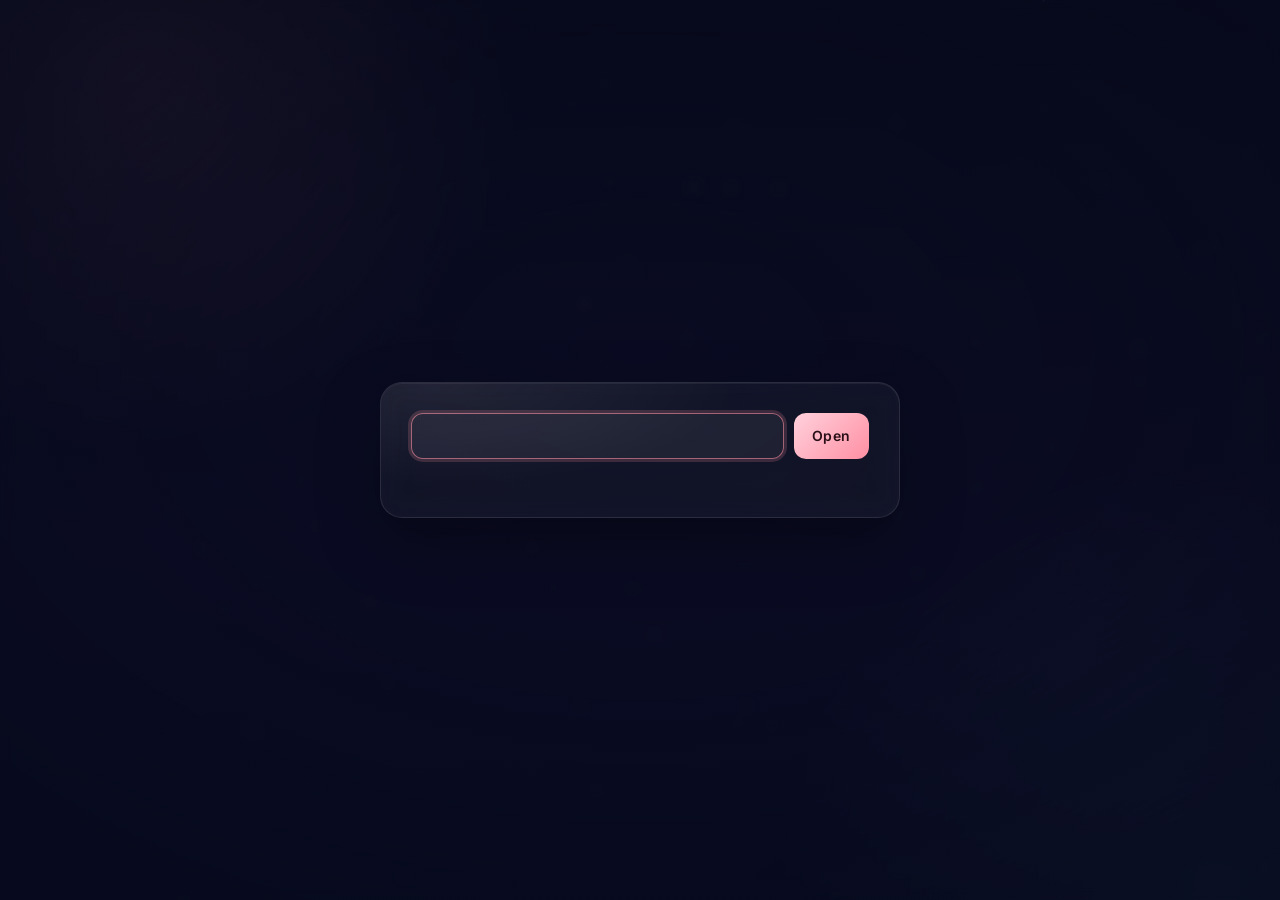
==== commit 936758b9: "Update" ====
--- a/atieh/index.html
+++ b/atieh/index.html
@@ -165,20 +165,13 @@
       }
 
       .gate-card {
-        width: min(640px, 100%);
+        width: min(520px, 100%);
         text-align: center;
-        padding: 34px 30px 30px;
+        padding: 30px 30px 26px;
       }
 
       .gate-card:hover {
         transform: none;
-      }
-
-      .gate-q {
-        margin: 4px 0 22px;
-        font: italic 500 clamp(15px, 4.1vw, 26px) / 1.3 var(--serif);
-        color: var(--text);
-        white-space: nowrap;
       }
 
       .gate-row {
@@ -274,11 +267,10 @@
     <div class="glow glow-b" aria-hidden="true"></div>
     <canvas id="fx" aria-hidden="true"></canvas>
 
-    <div class="gate" id="gate" role="dialog" aria-labelledby="gate-q">
+    <div class="gate" id="gate" role="dialog" aria-label="Password">
       <form class="card gate-card" id="gate-form" autocomplete="off">
-        <p class="gate-q" id="gate-q">Where did we go to eat on our second date?</p>
         <div class="gate-row">
-          <input id="gate-input" type="text" autocapitalize="none" autocorrect="off" spellcheck="false" placeholder="your answer" aria-label="Your answer" />
+          <input id="gate-input" type="text" autocapitalize="none" autocorrect="off" spellcheck="false" aria-label="Password" />
           <button type="submit">Open</button>
         </div>
         <p class="gate-msg" id="gate-msg" aria-live="polite"></p>
@@ -551,7 +543,8 @@
               unlock(false);
               return;
             } catch (e) {
-              console.error(e);
+              // a remembered key that no longer fits is normal after the password changes
+              if (!(e && e.name === "OperationError")) console.error(e);
               try { localStorage.removeItem(KEY_STORE); } catch (_) { /* ignore */ }
             }
           }
